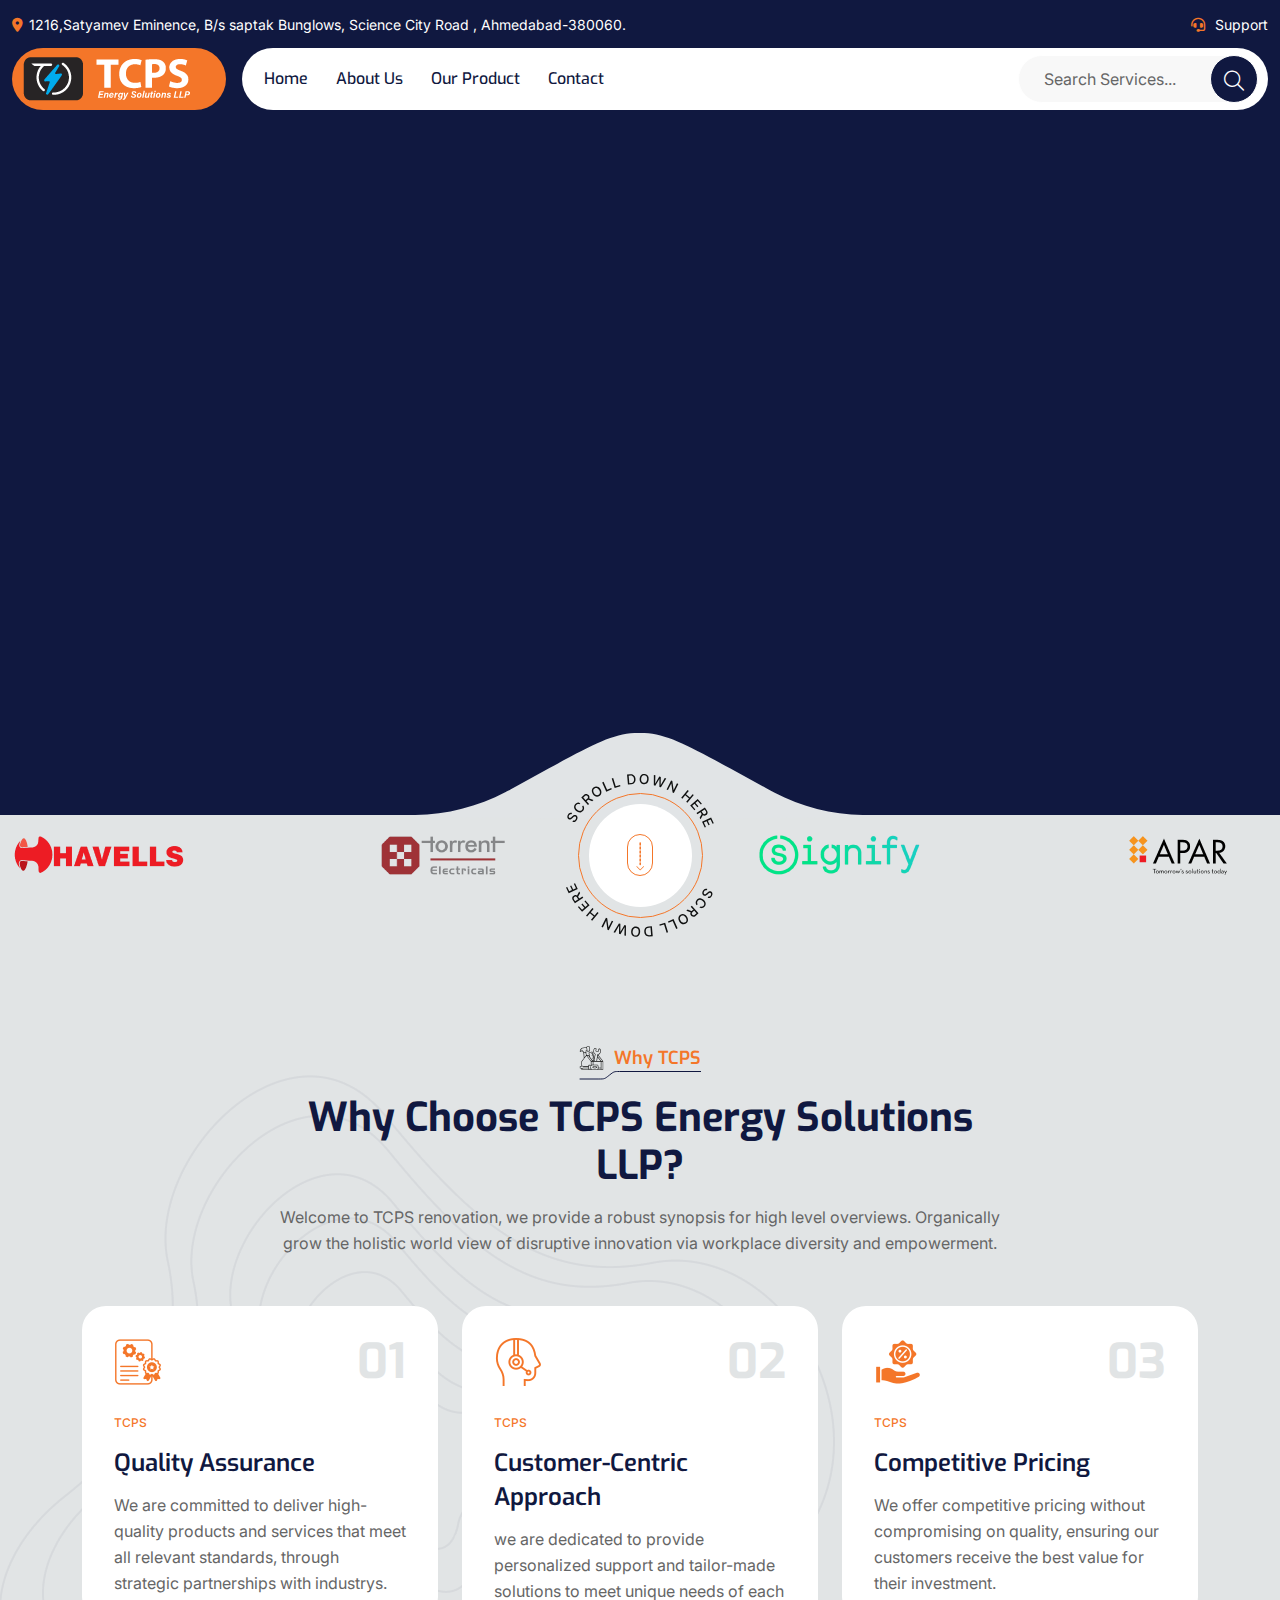
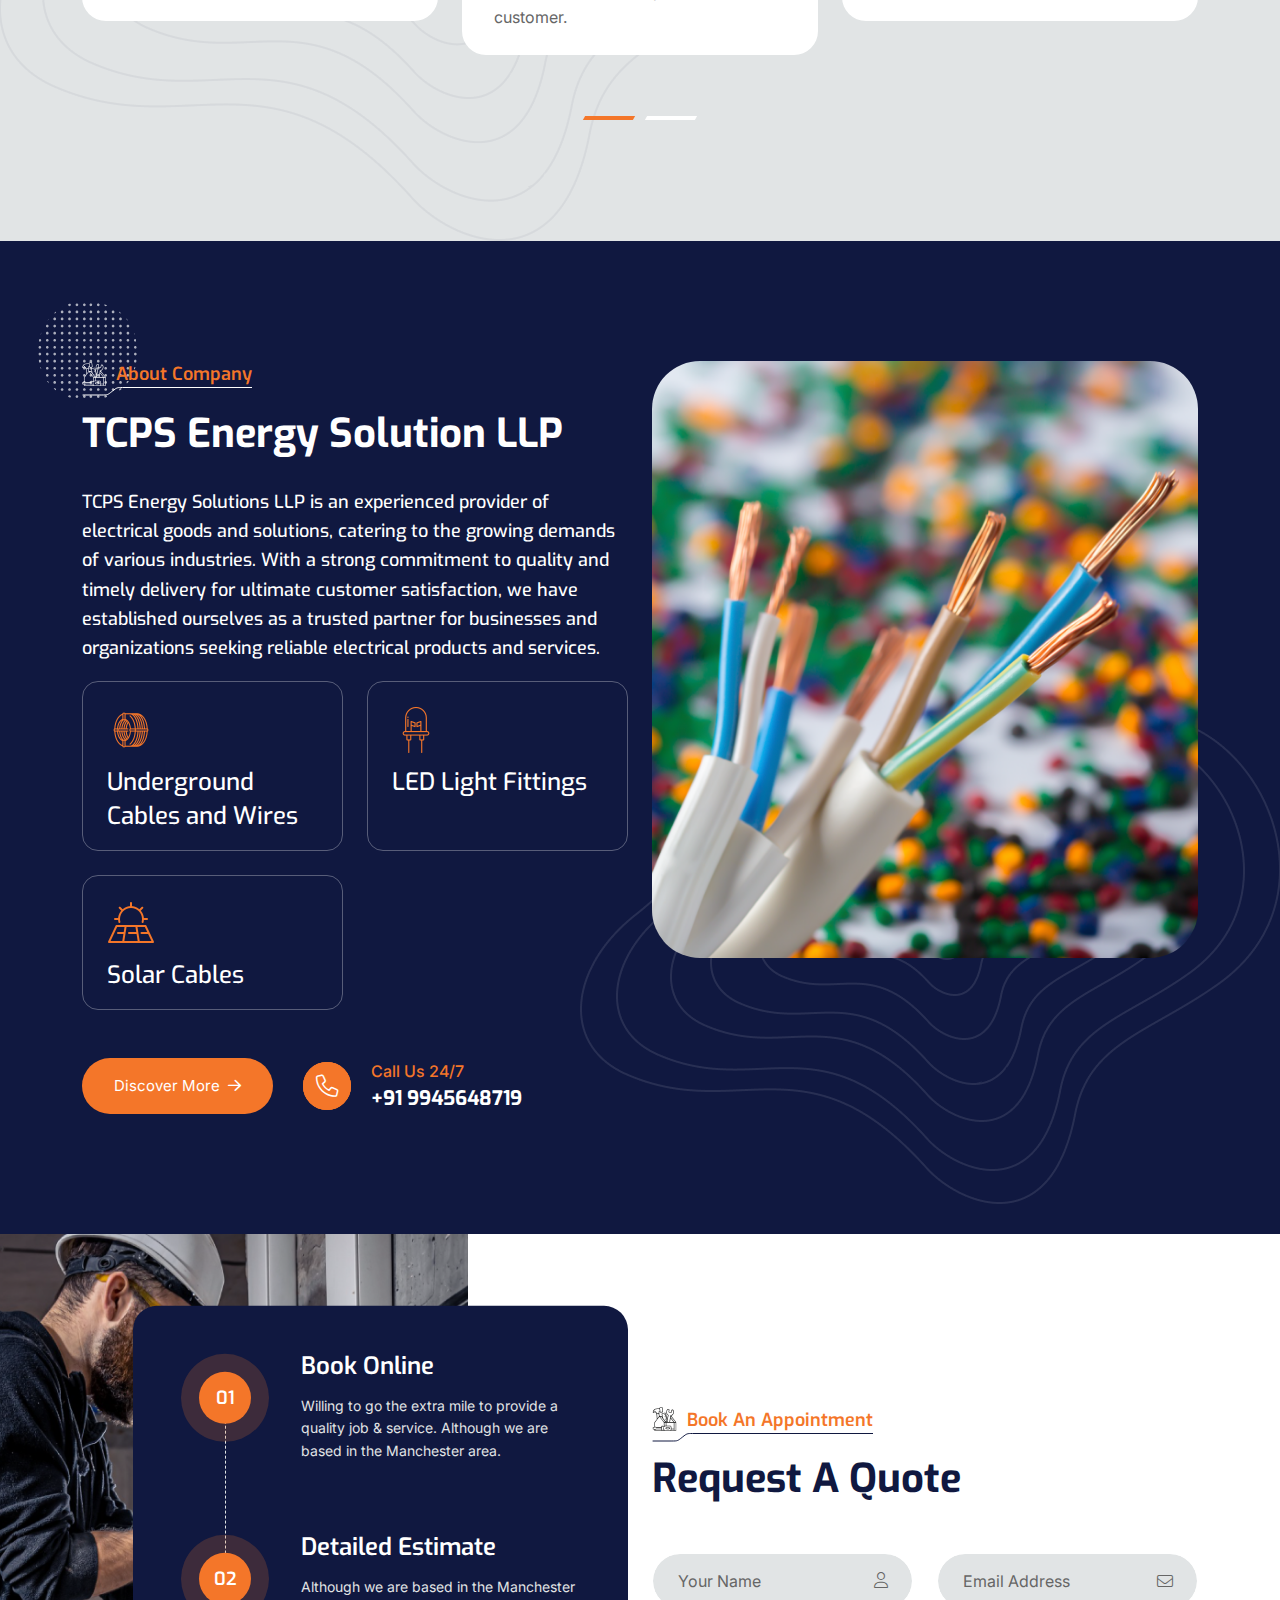
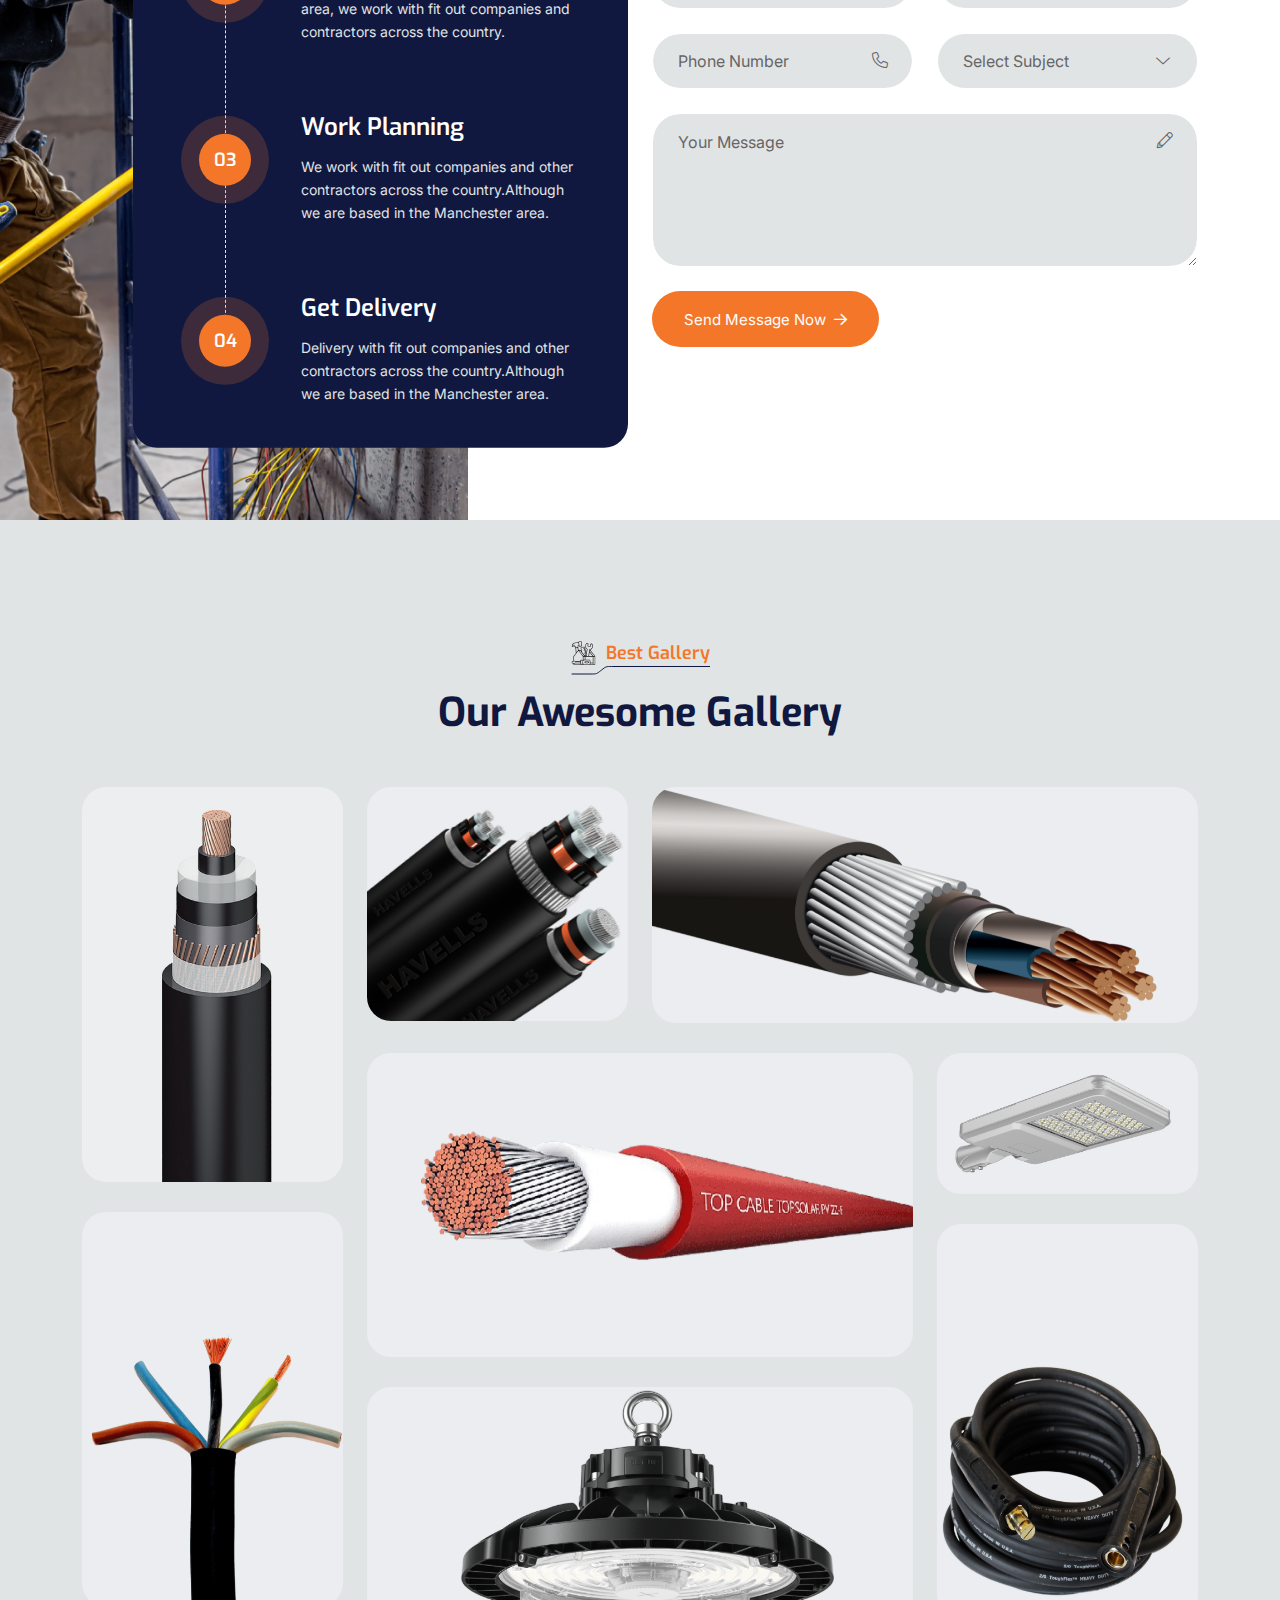
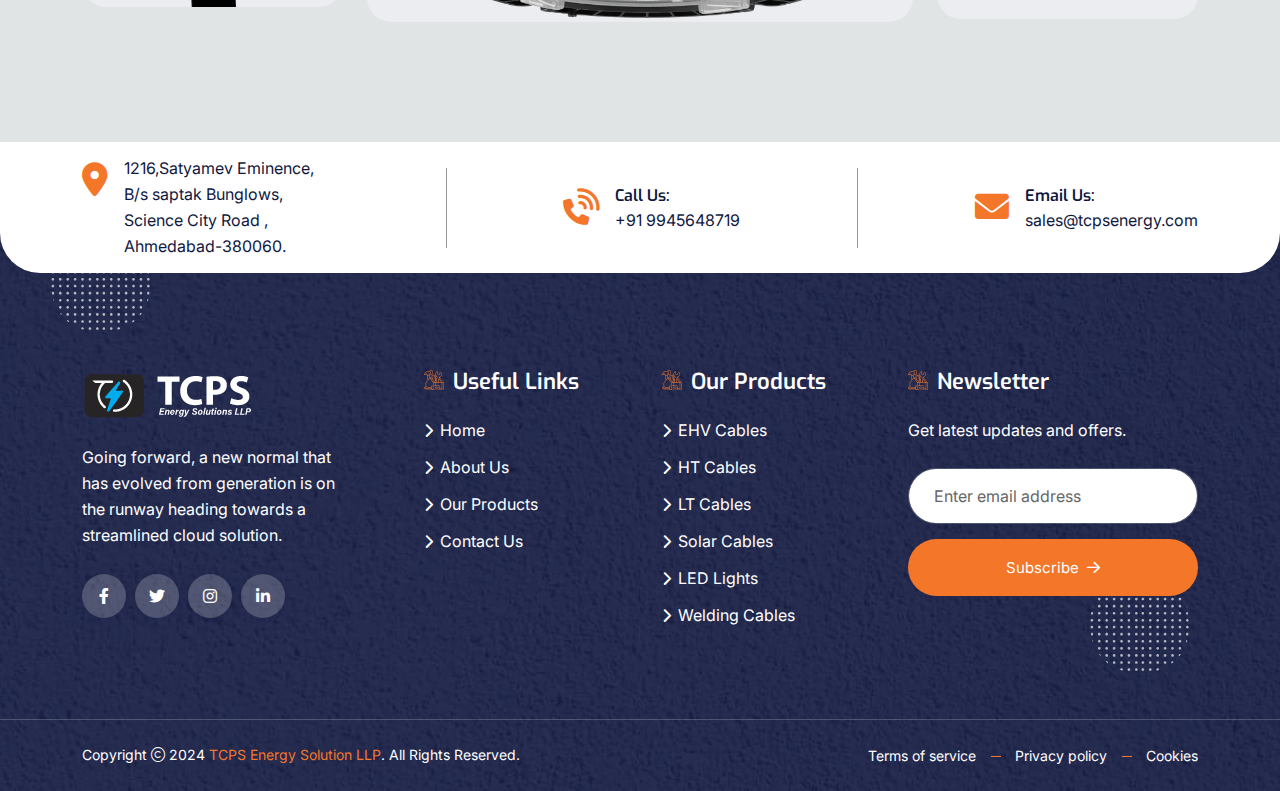
==== index.html @ 84e2f42e "init" ====
<!doctype html>
<html class="no-js" lang="zxx">

<head>
    <meta charset="utf-8">
    <meta http-equiv="x-ua-compatible" content="ie=edge">
    <title>TCPS - Energy Solution LLP</title>
    <meta name="author" content="TCPS">
    <meta name="description" content="TCPS - Handyman Multipurpose Repairing Services HTML Template">
    <meta name="keywords" content="TCPS - Handyman Multipurpose Repairing Services HTML Template">
    <meta name="robots" content="INDEX,FOLLOW">
    <meta name="viewport" content="width=device-width,initial-scale=1,shrink-to-fit=no">
    <link rel="apple-touch-icon" sizes="57x57" href="assets/img/favicon.png">
    <link rel="apple-touch-icon" sizes="60x60" href="assets/img/favicon.png">
    <link rel="apple-touch-icon" sizes="72x72" href="assets/img/favicon.png">
    <link rel="apple-touch-icon" sizes="76x76" href="assets/img/favicon.png">
    <link rel="apple-touch-icon" sizes="114x114" href="assets/img/favicon.png">
    <link rel="apple-touch-icon" sizes="120x120" href="assets/img/favicon.png">
    <link rel="apple-touch-icon" sizes="144x144" href="assets/img/favicon.png">
    <link rel="apple-touch-icon" sizes="152x152" href="assets/img/favicon.png">
    <link rel="apple-touch-icon" sizes="180x180" href="assets/img/favicon.png">
    <link rel="icon" type="image/png" sizes="192x192" href="assets/img/favicon.png">
    <link rel="icon" type="image/png" sizes="32x32" href="assets/img/favicon.png">
    <link rel="icon" type="image/png" sizes="96x96" href="assets/img/favicon.png">
    <link rel="icon" type="image/png" sizes="16x16" href="assets/img/favicon.png">
    <link rel="manifest" href="assets/img/favicons/manifest.json">
    <meta name="msapplication-TileColor" content="#ffffff">
    <meta name="msapplication-TileImage" content="assets/img/favicons/ms-icon-144x144.png">
    <meta name="theme-color" content="#ffffff">
    <link rel="preconnect" href="https://fonts.googleapis.com/">
    <link rel="preconnect" href="https://fonts.gstatic.com/" crossorigin>
    <link
        href="https://fonts.googleapis.com/css2?family=Exo:ital,wght@0,100..900;1,100..900&amp;family=Inter:wght@100..900&amp;display=swap"
        rel="stylesheet">
    <link rel="stylesheet" href="assets/css/app.min.css">
    <link rel="stylesheet" href="assets/css/fontawesome.min.css">
    <link rel="stylesheet" href="assets/css/style.css">
</head>

<body>
    <div class="preloader">
        <div class="preloader-inner">
            <div class="loader"><span></span> <span></span> <span></span>
                <span></span> <span></span> <span></span>
            </div>
        </div>
    </div>

    <div class="th-menu-wrapper">
        <div class="th-menu-area text-center"><button class="th-menu-toggle"><i class="fal fa-times"></i></button>
            <div class="mobile-logo"><a href="index.html"><img src="assets/img/logo.png" alt="TCPS"></a></div>
            <div class="th-mobile-menu">
                <ul>
                    <li class="menu-item-has-children-menu"><a href="index.html">Home</a></li>
                    <li><a href="about.html">About Us</a></li>
                    <li class="menu-item-has-children-menu"><a href="service.html">Our Product</a>
                    </li>
                    <li><a href="contact.html">Contact</a></li>
                </ul>
            </div>
        </div>
    </div>
    <header class="th-header header-layout2">
        <div class="header-top">
            <div class="container">
                <div class="row justify-content-center justify-content-lg-between align-items-center gy-2">
                    <div class="col-auto d-none d-lg-block">
                        <div class="header-links">
                            <ul>
                                <li><i class="fas fa-location-dot"></i>1216,Satyamev Eminence, B/s saptak Bunglows,
                                    Science City Road , Ahmedabad-380060.</li>

                            </ul>
                        </div>
                    </div>
                    <div class="col-auto">
                        <div class="header-links">
                            <ul>
                                <li><i class="fas fa-headset"></i> <a href="contact.html">Support</a></li>
                            </ul>
                        </div>
                    </div>
                </div>
            </div>
        </div>
        <div class="sticky-wrapper">
            <div class="sticky-area">
                <div class="container">
                    <div class="row align-items-center justify-content-between">
                        <div class="col-auto">
                            <div class="header-logo"><a href="index.html"><img src="assets/img/logo1.png"
                                        alt="TCPS"></a>
                            </div>
                        </div>
                        <div class="col">
                            <div class="menu-area">
                                <nav class="main-menu d-none d-lg-inline-block">
                                    <ul>
                                        <li class="menu-item-has-children-menu"><a href="index.html">Home</a></li>
                                        <li><a href="about.html">About Us</a></li>
                                        <li class="menu-item-has-children-menu"><a href="service.html">Our Product</a>
                                        </li>
                                        <li><a href="contact.html">Contact</a></li>
                                    </ul>
                                </nav>
                                <div class="header-button">
                                    <form action="#" class="header-search"><input type="text"
                                            placeholder="Search Services...">
                                        <button type="button" class="icon-btn"><i class="fal fa-search"></i></button>
                                    </form><button type="button" class="th-menu-toggle d-block d-lg-none"><i
                                            class="far fa-bars"></i></button>
                                </div>
                            </div>
                        </div>
                        <div class="col-auto d-none d-xxl-block"><a href="contact.html" class="th-btn style3">Get A
                                Quote<i class="fas fa-arrow-right ms-2"></i></a>
                        </div>
                    </div>
                </div>
            </div>
        </div>
    </header>
    <div class="th-hero-wrapper hero-1 slider-area" id="hero" data-bg-src="assets/img/hero/hero_bg_1.jpg">
        <div class="shape-mockup spin" data-top="35%" data-right="8%"><img src="assets/img/shape/dots_1.svg"
                alt="shape"></div>
        <div class="shape-mockup spin" data-bottom="28%" data-right="48%"><img src="assets/img/shape/dots_1.svg"
                alt="shape"></div>
        <div class="swiper th-slider" id="heroSlide1" data-slider-options='{"effect":"fade","autoHeight":true}'>
            <div class="swiper-wrapper">
                <div class="swiper-slide">
                    <div class="hero-inner">
                        <div class="container">
                            <div class="hero-style1">
                                <div class="hero-arrow" data-ani="slideinright" data-ani-delay="0.4s"><img
                                        src="assets/img/hero/hero_arrow.svg" alt="Arrow"></div>
                                <h1 class="hero-title"><span class="title1" data-ani="slideinup"
                                        data-ani-delay="0.2s">We offer
                                        home</span> <span class="title2" data-ani="slideinup"
                                        data-ani-delay="0.4s">renovation &
                                        repair</span> <span class="title3" data-ani="slideinup"
                                        data-ani-delay="0.6s">since <span class="text-theme">2003</span></span></h1>
                                <p class="hero-text" data-ani="slideinup" data-ani-delay="0.8s">We believe in
                                    providing
                                    top quality workman and are so confident
                                    in our level of service that we back it
                                    up
                                </p><a href="service.html" class="th-btn style3" data-ani="slideinup"
                                    data-ani-delay="1s">Our All Products<i class="fas fa-arrow-right ms-2"></i></a>
                            </div>
                        </div>
                        <div class="hero-img" data-ani="slideinright" data-ani-delay="0.2s">
                            <div class="shape1"><img src="assets/img/hero/hero_shape_1_1.svg" alt="shape"></div><img
                                src="assets/img/hero/hero_1_1.png" alt="Image">
                        </div>
                    </div>
                </div>
                <div class="swiper-slide">
                    <div class="hero-inner">
                        <div class="container">
                            <div class="hero-style1">
                                <div class="hero-arrow" data-ani="slideinright" data-ani-delay="0.4s"><img
                                        src="assets/img/hero/hero_arrow.svg" alt="Arrow"></div>
                                <h1 class="hero-title"><span class="title1" data-ani="slideinup"
                                        data-ani-delay="0.2s">We offer
                                        home</span> <span class="title2" data-ani="slideinup"
                                        data-ani-delay="0.4s">renovation &
                                        repair</span> <span class="title3" data-ani="slideinup"
                                        data-ani-delay="0.6s">since <span class="text-theme">2003</span></span></h1>
                                <p class="hero-text" data-ani="slideinup" data-ani-delay="0.8s">We believe in
                                    providing
                                    top quality workman and are so confident
                                    in our level of service that we back it
                                    up
                                </p><a href="service.html" class="th-btn style3" data-ani="slideinup"
                                    data-ani-delay="1s">Our All Products<i class="fas fa-arrow-right ms-2"></i></a>
                            </div>
                        </div>
                        <div class="hero-img" data-ani="slideinright" data-ani-delay="0.2s">
                            <div class="shape1"><img src="assets/img/hero/hero_shape_1_1.svg" alt="shape"></div><img
                                src="assets/img/hero/hero_1_2.png" alt="Image">
                        </div>
                    </div>
                </div>
                <div class="swiper-slide">
                    <div class="hero-inner">
                        <div class="container">
                            <div class="hero-style1">
                                <div class="hero-arrow" data-ani="slideinright" data-ani-delay="0.4s"><img
                                        src="assets/img/hero/hero_arrow.svg" alt="Arrow"></div>
                                <h1 class="hero-title"><span class="title1" data-ani="slideinup"
                                        data-ani-delay="0.2s">We offer
                                        home</span> <span class="title2" data-ani="slideinup"
                                        data-ani-delay="0.4s">renovation &
                                        repair</span> <span class="title3" data-ani="slideinup"
                                        data-ani-delay="0.6s">since <span class="text-theme">2003</span></span></h1>
                                <p class="hero-text" data-ani="slideinup" data-ani-delay="0.8s">We believe in
                                    providing
                                    top quality workman and are so confident
                                    in our level of service that we back it
                                    up
                                </p><a href="service.html" class="th-btn style3" data-ani="slideinup"
                                    data-ani-delay="1s">Our All Products<i class="fas fa-arrow-right ms-2"></i></a>
                            </div>
                        </div>
                        <div class="hero-img" data-ani="slideinright" data-ani-delay="0.2s">
                            <div class="shape1"><img src="assets/img/hero/hero_shape_1_1.svg" alt="shape"></div><img
                                src="assets/img/hero/hero_1_3.png" alt="Image">
                        </div>
                    </div>
                </div>
            </div>
        </div><button data-slider-prev="#heroSlide1" class="slider-arrow slider-prev"><i
                class="far fa-arrow-left"></i></button> <button data-slider-next="#heroSlide1"
            class="slider-arrow slider-next"><i class="far fa-arrow-right"></i></button>
    </div>
    <div class="brand-sec1">
        <div class="top-shape"><img src="assets/img/shape/triangle_shape_1.svg" alt="shape"></div>
        <div class="brand-list-area">
            <div class="brand-list-wrap">
                <div class="brand-list"><img src="assets/img/brand/b1.png" alt="Brand Logo"></div>
                <div class="brand-list"><img src="assets/img/brand/b2.png" alt="Brand Logo"></div>
                <!-- <div class="brand-list"><img src="assets/img/brand/b3.png" alt="Brand Logo"></div> -->
            </div>
            <div class="arrow-down">
                <div class="shape"><img src="assets/img/shape/scroll_text2.svg" alt="shape"></div><a class="link"
                    href="#service-sec"><span class="icon"><svg width="9" height="29" viewBox="0 0 9 29" fill="none"
                            xmlns="http://www.w3.org/2000/svg">
                            <path
                                d="M4.20423 28.3571C4.11543 28.3571 4.02654 28.3232 3.95875 28.2554L0.486523 24.7832C0.350846 24.6475 0.350846 24.4278 0.486523 24.2922C0.622201 24.1566 0.841905 24.1565 0.977496 24.2922L4.20423 27.5189L7.43097 24.2922C7.56665 24.1565 7.78635 24.1565 7.92194 24.2922C8.05753 24.4279 8.05762 24.6476 7.92194 24.7832L4.44972 28.2554C4.38192 28.3232 4.29303 28.3571 4.20423 28.3571Z"
                                fill="var(--theme-color)" />
                            <path d="M4.2041 0.995117V22.384" stroke="var(--theme-color)" stroke-width="1.53"
                                stroke-linecap="round" stroke-dasharray="2 2" />
                        </svg></span></a>
            </div>
            <div class="brand-list-wrap">
                <div class="brand-list"><img src="assets/img/brand/b3.png" alt="Brand Logo"></div>
                <div class="brand-list"><img src="assets/img/brand/b4.png" alt="Brand Logo"></div>

            </div>
        </div>
    </div>
    <section class="overflow-hidden space" id="service-sec">
        <div class="shape-mockup spin" data-bottom="0%" data-left="0%"><img src="assets/img/shape/lines_1.png"
                alt="shape"></div>
        <div class="container">
            <div class="row justify-content-center">
                <div class="col-xl-8 col-md-10">
                    <div class="title-area text-center"><span class="sub-title"><img
                                src="assets/img/theme-img/title_icon.svg" alt="Icon">Why TCPS</span>
                        <h2 class="sec-title">Why Choose TCPS Energy
                            Solutions LLP?</h2>
                        <p class="sec-text">Welcome to TCPS renovation, we
                            provide a robust synopsis for high level
                            overviews. Organically grow the holistic world
                            view of disruptive innovation via workplace
                            diversity and empowerment.</p>
                    </div>
                </div>
            </div>
            <div class="slider-area">
                <div class="swiper th-slider has-shadow" id="serviceSlider1"
                    data-slider-options='{"loop":false,"slidesPerGroup":"2","breakpoints":{"0":{"slidesPerView":1},"576":{"slidesPerView":"1"},"768":{"slidesPerView":"2"},"992":{"slidesPerView":"2"},"1200":{"slidesPerView":"3"},"1300":{"slidesPerView":"4"}}}'>
                    <div class="swiper-wrapper">
                        <div class="swiper-slide">
                            <div class="service-card">
                                <div class="box-number">01</div>
                                <div class="box-icon"><img src="assets/img/icon/QA.png" alt="Icon"></div>
                                <p class="box-subtitle">TCPS</p>
                                <h3 class="box-title"><a href="service-details.html">Quality
                                        Assurance</a></h3>
                                <p class="box-text">We are committed to
                                    deliver high-quality products and
                                    services that meet all relevant
                                    standards, through strategic
                                    partnerships with
                                    industrys.
                                </p>
                            </div>
                        </div>
                        <div class="swiper-slide">
                            <div class="service-card">
                                <div class="box-number">02</div>
                                <div class="box-icon"><img src="assets/img/icon/approch.png" alt="Icon"></div>
                                <p class="box-subtitle">TCPS</p>
                                <h3 class="box-title"><a href="service-details.html">Customer-Centric
                                        Approach</a></h3>
                                <p class="box-text">we are dedicated to
                                    provide personalized
                                    support and tailor-made solutions to
                                    meet unique needs of each
                                    customer.</p>
                            </div>
                        </div>
                        <div class="swiper-slide">
                            <div class="service-card">
                                <div class="box-number">03</div>
                                <div class="box-icon"><img src="assets/img/icon/price.png" alt="Icon"></div>
                                <p class="box-subtitle">TCPS</p>
                                <h3 class="box-title"><a href="service-details.html">Competitive
                                        Pricing</a></h3>
                                <p class="box-text"> We offer competitive
                                    pricing without compromising on
                                    quality, ensuring our customers receive
                                    the best value for their investment.
                                </p>
                            </div>
                        </div>
                        <div class="swiper-slide">
                            <div class="service-card">
                                <div class="box-number">04</div>
                                <div class="box-icon"><img src="assets/img/icon/delivery.png" alt="Icon"></div>
                                <p class="box-subtitle">TCPS</p>
                                <h3 class="box-title"><a href="service-details.html">Timely
                                        Delivery</a></h3>
                                <p class="box-text">We understand the
                                    importance of timely delivery and strive
                                    to meet customer deadlines, ensuring
                                    minimal disruption to their operations
                                    and
                                    milestones.</p>
                            </div>
                        </div>
                        <div class="swiper-slide">
                            <div class="service-card">
                                <div class="box-number">05</div>
                                <div class="box-icon"><img src="assets/img/icon/support.png" alt="Icon"></div>
                                <p class="box-subtitle">TCPS</p>
                                <h3 class="box-title"><a href="service-details.html"> Service
                                        Support</a></h3>
                                <p class="box-text">Our Repair all Services
                                    best offers quality help programs for
                                    corporate zone studying in develope TCPS
                                    Energy Solutions LLP.</p>
                            </div>
                        </div>
                    </div>
                    <div class="slider-pagination"></div>
                </div>
            </div>
        </div>
    </section>
    <div class="overflow-hidden space" data-bg-color="#101840" id="about-sec">
        <div class="shape-mockup spin" data-top="6%" data-left="3%"><img src="assets/img/shape/dots_1.svg" alt="shape">
        </div>
        <div class="shape-mockup d-none d-xl-block" data-bottom="3%" data-right="0%"><img
                src="assets/img/shape/lines_2.png" alt="shape"></div>
        <div class="container">
            <div class="row flex-row-reverse">
                <div class="col-xl-6 mb-35 mb-xl-0">
                    <div class="img-box1">
                        <div class="img1"><img src="assets/img/normal/Untitled-4.png" alt="About"></div>

                    </div>
                </div>
                <div class="col-xl-6 text-center text-xl-start">
                    <div class="title-area mb-30 pe-xxl-5"><span class="sub-title shape-white"><img
                                src="assets/img/theme-img/title_icon_white.svg" alt="shape">About Company</span>
                        <h2 class="sec-title text-white">TCPS Energy
                            Solution LLP</h2>
                    </div>
                    <p class="ff-title fs-18 fw-medium text-white">TCPS
                        Energy Solutions LLP is an experienced provider
                        of electrical goods and
                        solutions, catering to the growing demands of
                        various industries. With a strong
                        commitment to quality and timely delivery for
                        ultimate customer satisfaction, we
                        have established ourselves as a trusted partner for
                        businesses and organizations
                        seeking reliable electrical products and services.
                    </p>
                    <div class="about-feature-wrap">
                        <div class="about-feature">
                            <div class="box-icon"><img src="assets/img/icon/wire.png" alt="Icon"></div>
                            <h3 class="box-title">Underground Cables and
                                Wires</h3>
                        </div>
                        <div class="about-feature">
                            <div class="box-icon"><img src="assets/img/icon/LED.png" alt="Icon"></div>
                            <h3 class="box-title">LED Light Fittings</h3>
                        </div>
                        <div class="about-feature">
                            <div class="box-icon"><img src="assets/img/icon/solar.png" alt="Icon"></div>
                            <h3 class="box-title">Solar Cables</h3>
                        </div>
                    </div>
                    <div class="btn-group justify-content-center"><a href="about.html" class="th-btn style3">Discover
                            More<i class="far fa-arrow-right ms-2"></i></a>
                        <div class="call-btn">
                            <div class="play-btn"><i class="fal fa-phone"></i></div>
                            <div class="media-body">
                                <p class="box-label">Call Us 24/7</p>
                                <h6 class="box-link text-white"><a href="tel:+91 9945648719">+91 9945648719</a></h6>
                            </div>
                        </div>
                    </div>
                </div>
            </div>
        </div>
    </div>
    <!-- <section class="overflow-hidden space">
        <div class="shape-mockup spin" data-top="5%" data-left="0%"><img src="assets/img/shape/lines_1.png" alt="shape">
        </div>
        <div class="shape-mockup spin" data-bottom="5%" data-right="4%"><img src="assets/img/shape/dots_2.svg"
                alt="shape"></div>
        <div class="container">
            <div class="row justify-content-between align-items-center">
                <div class="col-md">
                    <div class="title-area text-center text-md-start"><span class="sub-title"><img
                                src="assets/img/theme-img/title_icon.svg" alt="shape">Our Projects</span>
                        <h2 class="sec-title">Our Recent Projects</h2>
                    </div>
                </div>
                <div class="col-md-auto">
                    <div class="sec-btn mt-n3 mt-md-0"><a href="project.html" class="th-btn style4">View All Projects<i
                                class="far fa-arrow-right ms-2"></i></a></div>
                </div>
            </div>
            <div class="row gy-4">
                <div class="col-lg-6">
                    <div class="project-card">
                        <div class="box-img"><img src="assets/img/gallery/project_1_1.jpg" alt="project image"></div>
                        <div class="box-content">
                            <h3 class="box-title"><a href="project-details.html">Furniture Assembly</a></h3><a
                                href="project-details.html" class="icon-btn"><i class="far fa-arrow-right"></i></a>
                        </div>
                    </div>
                </div>
                <div class="col-lg-6">
                    <div class="project-card">
                        <div class="box-img"><img src="assets/img/gallery/project_1_2.jpg" alt="project image"></div>
                        <div class="box-content">
                            <h3 class="box-title"><a href="project-details.html">Renovation of Roof</a></h3><a
                                href="project-details.html" class="icon-btn"><i class="far fa-arrow-right"></i></a>
                        </div>
                    </div>
                </div>
                <div class="col-lg-6">
                    <div class="project-card">
                        <div class="box-img"><img src="assets/img/gallery/project_1_3.jpg" alt="project image"></div>
                        <div class="box-content">
                            <h3 class="box-title"><a href="project-details.html">AC Repairing</a></h3><a
                                href="project-details.html" class="icon-btn"><i class="far fa-arrow-right"></i></a>
                        </div>
                    </div>
                </div>
                <div class="col-lg-6">
                    <div class="project-card">
                        <div class="box-img"><img src="assets/img/gallery/project_1_4.jpg" alt="project image"></div>
                        <div class="box-content">
                            <h3 class="box-title"><a href="project-details.html">Bathroom Plumbing</a></h3><a
                                href="project-details.html" class="icon-btn"><i class="far fa-arrow-right"></i></a>
                        </div>
                    </div>
                </div>
            </div>
        </div>
    </section> -->
    <!-- <div class="overflow-hidden bg-white">
        <div class="shape-mockup spin" data-top="5%" data-right="0%"><img src="assets/img/shape/lines_1.png"
                alt="shape"></div>
        <div class="container">
            <div class="row">
                <div class="col-xl-5">
                    <div class="img-box2">
                        <div class="img1"><img src="assets/img/normal/why_1.jpg" alt="Why"></div><a
                            href="https://www.youtube.com/watch?v=_sI_Ps7JSEk" class="play-btn popup-video"><i
                                class="fas fa-play"></i></a>
                    </div>
                </div>
                <div class="col-xl-7 text-center text-xl-start align-self-center space-extra">
                    <div class="ps-xl-5 pb-30 pb-lg-0">
                        <div class="title-area"><span class="sub-title"><img src="assets/img/theme-img/title_icon.svg"
                                    alt="shape">Why Choose Us</span>
                            <h2 class="sec-title">Why you choose our
                                services</h2>
                            <p class="sec-text pe-xl-5 me-xxl-5">It has
                                survived not only five centuries, but also
                                the
                                leap into typesetting, remaining essentially
                                unchanged. It was popularised.</p>
                        </div>
                        <div class="choose-feature-wrap">
                            <div class="choose-feature">
                                <div class="box-icon"><img src="assets/img/icon/choose_feature_1.svg" alt="Icon"></div>
                                <h3 class="box-title">Certified Expert
                                    Workers</h3>
                            </div>
                            <div class="choose-feature">
                                <div class="box-icon"><img src="assets/img/icon/choose_feature_2.svg" alt="Icon"></div>
                                <h3 class="box-title">Fast and Quality
                                    Services</h3>
                            </div>
                            <div class="choose-feature">
                                <div class="box-icon"><img src="assets/img/icon/choose_feature_3.svg" alt="Icon"></div>
                                <h3 class="box-title">Best Prices in
                                    Town</h3>
                            </div>
                            <div class="choose-feature">
                                <div class="box-icon"><img src="assets/img/icon/choose_feature_4.svg" alt="Icon"></div>
                                <h3 class="box-title">We Have Won
                                    Awards</h3>
                            </div>
                        </div><a href="contact.html" class="th-btn style4">Appointment Now<i
                                class="far fa-arrow-right ms-2"></i></a>
                    </div>
                </div>
            </div>
        </div>
    </div> -->
    <!-- <section class="space">
        <div class="container z-index-common">
            <div class="row justify-content-between align-items-center">
                <div class="col-md">
                    <div class="title-area text-center text-md-start"><span class="sub-title"><img
                                src="assets/img/theme-img/title_icon.svg" alt="shape">Team Members</span>
                        <h2 class="sec-title">Our Dedicated Team</h2>
                    </div>
                </div>
                <div class="col-md-auto">
                    <div class="sec-btn mt-n3 mt-md-0"><a href="team.html" class="th-btn style4">All Members<i
                                class="far fa-arrow-right ms-2"></i></a></div>
                </div>
            </div>
            <div class="slider-area">
                <div class="swiper th-slider has-shadow" id="teamSlider1"
                    data-slider-options='{"paginationType":"progressbar","breakpoints":{"0":{"slidesPerView":1},"576":{"slidesPerView":"1"},"768":{"slidesPerView":"2"},"992":{"slidesPerView":"3"},"1200":{"slidesPerView":"3"}}}'>
                    <div class="swiper-wrapper">
                        <div class="swiper-slide">
                            <div class="th-team team-card">
                                <div class="box-img"><img src="assets/img/team/team_1_1.jpg" alt="Team"></div>
                                <div class="box-content">
                                    <div class="box-social">
                                        <div class="box-btn"><i class="far fa-plus"></i></div>
                                        <div class="th-social"><a target="_blank" href="https://facebook.com/"><i
                                                    class="fab fa-facebook-f"></i></a>
                                            <a target="_blank" href="https://twitter.com/"><i
                                                    class="fab fa-twitter"></i></a>
                                            <a target="_blank" href="https://instagram.com/"><i
                                                    class="fab fa-instagram"></i></a>
                                            <a target="_blank" href="https://linkedin.com/"><i
                                                    class="fab fa-linkedin-in"></i></a>
                                        </div>
                                    </div>
                                    <h3 class="box-title"><a href="team-details.html">John
                                            Simon</a></h3>
                                    <p class="box-desig">Best Technician of
                                        Office Repair and Maintenance</p>
                                </div>
                            </div>
                        </div>
                        <div class="swiper-slide">
                            <div class="th-team team-card">
                                <div class="box-img"><img src="assets/img/team/team_1_2.jpg" alt="Team"></div>
                                <div class="box-content">
                                    <div class="box-social">
                                        <div class="box-btn"><i class="far fa-plus"></i></div>
                                        <div class="th-social"><a target="_blank" href="https://facebook.com/"><i
                                                    class="fab fa-facebook-f"></i></a>
                                            <a target="_blank" href="https://twitter.com/"><i
                                                    class="fab fa-twitter"></i></a>
                                            <a target="_blank" href="https://instagram.com/"><i
                                                    class="fab fa-instagram"></i></a>
                                            <a target="_blank" href="https://linkedin.com/"><i
                                                    class="fab fa-linkedin-in"></i></a>
                                        </div>
                                    </div>
                                    <h3 class="box-title"><a href="team-details.html">Michel
                                            Jack</a></h3>
                                    <p class="box-desig">Best Technician of
                                        Home Service and Maintenance</p>
                                </div>
                            </div>
                        </div>
                        <div class="swiper-slide">
                            <div class="th-team team-card">
                                <div class="box-img"><img src="assets/img/team/team_1_3.jpg" alt="Team"></div>
                                <div class="box-content">
                                    <div class="box-social">
                                        <div class="box-btn"><i class="far fa-plus"></i></div>
                                        <div class="th-social"><a target="_blank" href="https://facebook.com/"><i
                                                    class="fab fa-facebook-f"></i></a>
                                            <a target="_blank" href="https://twitter.com/"><i
                                                    class="fab fa-twitter"></i></a>
                                            <a target="_blank" href="https://instagram.com/"><i
                                                    class="fab fa-instagram"></i></a>
                                            <a target="_blank" href="https://linkedin.com/"><i
                                                    class="fab fa-linkedin-in"></i></a>
                                        </div>
                                    </div>
                                    <h3 class="box-title"><a href="team-details.html">Mackolin
                                            Smith</a></h3>
                                    <p class="box-desig">Best Technician of
                                        AC Installation and Maintenance</p>
                                </div>
                            </div>
                        </div>
                        <div class="swiper-slide">
                            <div class="th-team team-card">
                                <div class="box-img"><img src="assets/img/team/team_1_4.jpg" alt="Team"></div>
                                <div class="box-content">
                                    <div class="box-social">
                                        <div class="box-btn"><i class="far fa-plus"></i></div>
                                        <div class="th-social"><a target="_blank" href="https://facebook.com/"><i
                                                    class="fab fa-facebook-f"></i></a>
                                            <a target="_blank" href="https://twitter.com/"><i
                                                    class="fab fa-twitter"></i></a>
                                            <a target="_blank" href="https://instagram.com/"><i
                                                    class="fab fa-instagram"></i></a>
                                            <a target="_blank" href="https://linkedin.com/"><i
                                                    class="fab fa-linkedin-in"></i></a>
                                        </div>
                                    </div>
                                    <h3 class="box-title"><a href="team-details.html">Ralph
                                            Edwards</a></h3>
                                    <p class="box-desig">Best Technician of
                                        Home Service and Maintenance</p>
                                </div>
                            </div>
                        </div>
                        <div class="swiper-slide">
                            <div class="th-team team-card">
                                <div class="box-img"><img src="assets/img/team/team_1_5.jpg" alt="Team"></div>
                                <div class="box-content">
                                    <div class="box-social">
                                        <div class="box-btn"><i class="far fa-plus"></i></div>
                                        <div class="th-social"><a target="_blank" href="https://facebook.com/"><i
                                                    class="fab fa-facebook-f"></i></a>
                                            <a target="_blank" href="https://twitter.com/"><i
                                                    class="fab fa-twitter"></i></a>
                                            <a target="_blank" href="https://instagram.com/"><i
                                                    class="fab fa-instagram"></i></a>
                                            <a target="_blank" href="https://linkedin.com/"><i
                                                    class="fab fa-linkedin-in"></i></a>
                                        </div>
                                    </div>
                                    <h3 class="box-title"><a href="team-details.html">Guy
                                            Hawkins</a></h3>
                                    <p class="box-desig">Best Technician of
                                        AC Installation and Maintenance</p>
                                </div>
                            </div>
                        </div>
                        <div class="swiper-slide">
                            <div class="th-team team-card">
                                <div class="box-img"><img src="assets/img/team/team_1_6.jpg" alt="Team"></div>
                                <div class="box-content">
                                    <div class="box-social">
                                        <div class="box-btn"><i class="far fa-plus"></i></div>
                                        <div class="th-social"><a target="_blank" href="https://facebook.com/"><i
                                                    class="fab fa-facebook-f"></i></a>
                                            <a target="_blank" href="https://twitter.com/"><i
                                                    class="fab fa-twitter"></i></a>
                                            <a target="_blank" href="https://instagram.com/"><i
                                                    class="fab fa-instagram"></i></a>
                                            <a target="_blank" href="https://linkedin.com/"><i
                                                    class="fab fa-linkedin-in"></i></a>
                                        </div>
                                    </div>
                                    <h3 class="box-title"><a href="team-details.html">Jacob
                                            Jones</a></h3>
                                    <p class="box-desig">Best Technician of
                                        Home Service and Maintenance</p>
                                </div>
                            </div>
                        </div>
                    </div>
                    <div class="slider-pagination"></div>
                </div>
            </div>
        </div>
    </section> -->
    <!-- <div class="space-bottom">
        <div class="container">
            <div class="counter-card-wrap">
                <div class="counter-card">
                    <div class="box-icon"><img src="assets/img/icon/counter_card_1.svg" alt="Icon"></div>
                    <div class="media-body">
                        <h2 class="box-number"><span class="counter-number">1250</span>+</h2>
                        <p class="box-text">Completed Projects</p>
                    </div>
                </div>
                <div class="divider"></div>
                <div class="counter-card">
                    <div class="box-icon"><img src="assets/img/icon/counter_card_2.svg" alt="Icon"></div>
                    <div class="media-body">
                        <h2 class="box-number"><span class="counter-number">180</span>+</h2>
                        <p class="box-text">Happy Clients</p>
                    </div>
                </div>
                <div class="divider"></div>
                <div class="counter-card">
                    <div class="box-icon"><img src="assets/img/icon/counter_card_3.svg" alt="Icon"></div>
                    <div class="media-body">
                        <h2 class="box-number"><span class="counter-number">85</span>+</h2>
                        <p class="box-text">Expert Team</p>
                    </div>
                </div>
                <div class="divider"></div>
                <div class="counter-card">
                    <div class="box-icon"><img src="assets/img/icon/counter_card_4.svg" alt="Icon"></div>
                    <div class="media-body">
                        <h2 class="box-number"><span class="counter-number">158</span>+</h2>
                        <p class="box-text">Awards Won</p>
                    </div>
                </div>
                <div class="divider"></div>
            </div>
        </div>
    </div> -->
    <div class="overflow-hidden bg-white">
        <div class="shape-mockup moving d-none d-xxl-block" data-bottom="0%" data-right="0%"><img
                src="assets/img/shape/man_shape_1.png" alt="shape"></div>
        <div class="container">
            <div class="row">
                <div class="col-xl-6">
                    <div class="img-box3">
                        <div class="img1"><img src="assets/img/normal/Contact.png" alt="Image"></div>
                        <div class="contact-process-wrap">
                            <div class="contact-process">
                                <div class="box-number">01</div>
                                <div class="media-body">
                                    <h3 class="box-title">Book Online</h3>
                                    <p class="box-text">Willing to go the
                                        extra mile to provide a quality job
                                        & service.
                                        Although we are based in the
                                        Manchester area.</p>
                                </div>
                            </div>
                            <div class="contact-process">
                                <div class="box-number">02</div>
                                <div class="media-body">
                                    <h3 class="box-title">Detailed
                                        Estimate</h3>
                                    <p class="box-text">Although we are
                                        based in the Manchester area, we
                                        work with fit
                                        out companies and contractors across
                                        the country.</p>
                                </div>
                            </div>
                            <div class="contact-process">
                                <div class="box-number">03</div>
                                <div class="media-body">
                                    <h3 class="box-title">Work Planning</h3>
                                    <p class="box-text">We work with fit out
                                        companies and other contractors
                                        across the
                                        country.Although we are based in the
                                        Manchester area.</p>
                                </div>
                            </div>
                            <div class="contact-process">
                                <div class="box-number">04</div>
                                <div class="media-body">
                                    <h3 class="box-title">Get Delivery</h3>
                                    <p class="box-text">Delivery with fit
                                        out companies and other contractors
                                        across the
                                        country.Although we are based in the
                                        Manchester area.</p>
                                </div>
                            </div>
                        </div>
                    </div>
                </div>
                <div class="col-xl-6 text-center text-xl-start align-self-center space-extra">
                    <div class="title-area"><span class="sub-title"><img src="assets/img/theme-img/title_icon.svg"
                                alt="shape">Book an appointment</span>
                        <h2 class="sec-title">Request a quote</h2>
                    </div>
                    <form action="https://html.themeholy.com/TCPS/demo/mail.php" method="POST"
                        class="input-light ajax-contact pb-30 pb-md-0">
                        <div class="row">
                            <div class="form-group col-md-6"><input type="text" class="form-control" name="name"
                                    id="name" placeholder="Your Name"> <i class="fal fa-user"></i></div>
                            <div class="form-group col-md-6"><input type="email" class="form-control" name="email"
                                    id="email" placeholder="Email Address">
                                <i class="fal fa-envelope"></i>
                            </div>
                            <div class="form-group col-md-6"><input type="tel" class="form-control" name="number"
                                    id="number" placeholder="Phone Number">
                                <i class="fal fa-phone"></i>
                            </div>
                            <div class="form-group col-md-6"><select name="subject" id="subject" class="form-select">
                                    <option value disabled="disabled" selected="selected" hidden>Select
                                        Subject
                                    </option>
                                    <option value="General Query">General
                                        Query</option>
                                    <option value="Help Support">Help
                                        Support</option>
                                    <option value="Sales Support">Sales
                                        Support</option>
                                </select> <i class="fal fa-chevron-down"></i></div>
                            <div class="form-group col-12"><textarea name="message" id="message" cols="30" rows="3"
                                    class="form-control" placeholder="Your Message"></textarea>
                                <i class="fal fa-pencil"></i>
                            </div>
                            <div class="form-btn col-12"><button class="th-btn">Send Message Now<i
                                        class="far fa-arrow-right ms-2"></i></button></div>
                        </div>
                        <p class="form-messages mb-0 mt-3"></p>
                    </form>
                </div>
            </div>
        </div>
    </div>
    <div class="overflow-hidden space">
        <div class="container text-center">
            <div class="title-area text-center"><span class="sub-title"><img src="assets/img/theme-img/title_icon.svg"
                        alt="Icon">Best Gallery</span>
                <h2 class="sec-title">Our Awesome Gallery</h2>
            </div>
            <div class="row gy-30 filter-active overlay-direction load-more-active">
                <div class="cat2 col-xl-3 col-md-6 filter-item">
                    <div class="gallery-card"><a class="box-img popup-image" href="assets/img/gallery/G1.png"><img
                                src="assets/img/gallery/G1.png" alt="gallery image">
                            <div class="box-content"><span class="box-btn"><i class="fal fa-plus"></i></span></div>
                        </a></div>
                </div>
                <div class="cat1 cat5 col-xl-3 col-md-6 filter-item">
                    <div class="gallery-card"><a class="box-img popup-image" href="assets/img/gallery/G2.png"><img
                                src="assets/img/gallery/G2.png" alt="gallery image">
                            <div class="box-content"><span class="box-btn"><i class="fal fa-plus"></i></span></div>
                        </a></div>
                </div>
                <div class="cat3 cat5 col-xl-6 col-md-6 filter-item">
                    <div class="gallery-card"><a class="box-img popup-image" href="assets/img/gallery/G3.png"><img
                                src="assets/img/gallery/G3.png" alt="gallery image">
                            <div class="box-content"><span class="box-btn"><i class="fal fa-plus"></i></span></div>
                        </a></div>
                </div>
                <div class="cat2 col-xl-6 col-md-6 filter-item">
                    <div class="gallery-card"><a class="box-img popup-image" href="assets/img/gallery/G4.png"><img
                                src="assets/img/gallery/G4.png" alt="gallery image">
                            <div class="box-content"><span class="box-btn"><i class="fal fa-plus"></i></span></div>
                        </a></div>
                </div>
                <div class="cat4 cat3 col-xl-3 col-md-6 filter-item">
                    <div class="gallery-card"><a class="box-img popup-image" href="assets/img/gallery/G7.png"><img
                                src="assets/img/gallery/G7.png" alt="gallery image">
                            <div class="box-content"><span class="box-btn"><i class="fal fa-plus"></i></span></div>
                        </a></div>
                </div>
                <div class="cat1 col-xl-3 col-md-6 filter-item">
                    <div class="gallery-card"><a class="box-img popup-image" href="assets/img/gallery/G5.png"><img
                                src="assets/img/gallery/G5.png" alt="gallery image">
                            <div class="box-content"><span class="box-btn"><i class="fal fa-plus"></i></span></div>
                        </a></div>
                </div>
                <div class="cat5 cat4 col-xl-3 col-md-6 filter-item">
                    <div class="gallery-card"><a class="box-img popup-image" href="assets/img/gallery/G6.png"><img
                                src="assets/img/gallery/G6.png" alt="gallery image">
                            <div class="box-content"><span class="box-btn"><i class="fal fa-plus"></i></span></div>
                        </a></div>
                </div>
                <div class="cat2 col-xl-6 col-md-6 filter-item">
                    <div class="gallery-card"><a class="box-img popup-image" href="assets/img/gallery/G8.png"><img
                                src="assets/img/gallery/G8.png" alt="gallery image">
                            <div class="box-content"><span class="box-btn"><i class="fal fa-plus"></i></span></div>
                        </a></div>
                </div>


            </div>
            <!-- <button class="th-btn load-more-btn">Load More<i class="fa-duotone fa-spinner ms-2"></i></button> -->
        </div>
    </div>
    <!-- <section class="space" id="testi-sec" data-bg-src="assets/img/bg/pattern_bg_1.png">
        <div class="container">
            <div class="row justify-content-between align-items-center">
                <div class="col-md">
                    <div class="title-area text-center text-md-start"><span class="sub-title"><img
                                src="assets/img/theme-img/title_icon.svg" alt="shape">Testimonial</span>
                        <h2 class="sec-title">What our client say</h2>
                    </div>
                </div>
                <div class="col-md-auto">
                    <div class="sec-btn mt-n3 mt-md-0"><a href="testimonial.html" class="th-btn style4">View All
                            Reviews<i class="far fa-arrow-right ms-2"></i></a></div>
                </div>
            </div>
            <div class="slider-area">
                <div class="swiper th-slider has-shadow" id="testiSlider1"
                    data-slider-options='{"breakpoints":{"0":{"slidesPerView":1},"576":{"slidesPerView":"1"},"768":{"slidesPerView":"1"},"992":{"slidesPerView":"2"},"1200":{"slidesPerView":"2"}}}'>
                    <div class="swiper-wrapper">
                        <div class="swiper-slide">
                            <div class="testi-card">
                                <div class="box-img"><img src="assets/img/testimonial/testi_b_1.jpg" alt="Image"></div>
                                <div class="box-content">
                                    <div class="box-review"><i class="fa-sharp fa-solid fa-star"></i><i
                                            class="fa-sharp fa-solid fa-star"></i><i
                                            class="fa-sharp fa-solid fa-star"></i><i
                                            class="fa-sharp fa-solid fa-star"></i><i
                                            class="fa-sharp fa-solid fa-star"></i></div>
                                    <p class="box-text">TCPS has most
                                        quality services by subtle
                                        craftmens, Diam id
                                        semper tellus. Est aliquam sit est
                                        ac. Felis diam nunc nibh blandit
                                        risus
                                        ndrerit sed consectetur quis leo on
                                        the praesent scelerisque.</p>
                                    <div class="box-profile">
                                        <div class="box-avater"><img src="assets/img/testimonial/testi_1_1.jpg"
                                                alt="Avater"></div>
                                        <div class="media-body">
                                            <h3 class="box-title">Sumaiya
                                                Zara</h3>
                                            <p class="box-desig">CEO Of
                                                Company</p>
                                        </div>
                                    </div>
                                </div>
                            </div>
                        </div>
                        <div class="swiper-slide">
                            <div class="testi-card">
                                <div class="box-img"><img src="assets/img/testimonial/testi_b_2.jpg" alt="Image"></div>
                                <div class="box-content">
                                    <div class="box-review"><i class="fa-sharp fa-solid fa-star"></i><i
                                            class="fa-sharp fa-solid fa-star"></i><i
                                            class="fa-sharp fa-solid fa-star"></i><i
                                            class="fa-sharp fa-solid fa-star"></i><i
                                            class="fa-sharp fa-solid fa-star"></i></div>
                                    <p class="box-text">The most quality
                                        services by subtle craftmens, Diam
                                        id semper
                                        tellus. Est aliquam sit est ac.
                                        Felis diam nunc nibh blandit risus
                                        ndrerit sed
                                        consectetur quis leo on the praesent
                                        in TCPS.</p>
                                    <div class="box-profile">
                                        <div class="box-avater"><img src="assets/img/testimonial/testi_1_2.jpg"
                                                alt="Avater"></div>
                                        <div class="media-body">
                                            <h3 class="box-title">Alex
                                                Simon</h3>
                                            <p class="box-desig">Managing
                                                Director</p>
                                        </div>
                                    </div>
                                </div>
                            </div>
                        </div>
                        <div class="swiper-slide">
                            <div class="testi-card">
                                <div class="box-img"><img src="assets/img/testimonial/testi_b_1.jpg" alt="Image"></div>
                                <div class="box-content">
                                    <div class="box-review"><i class="fa-sharp fa-solid fa-star"></i><i
                                            class="fa-sharp fa-solid fa-star"></i><i
                                            class="fa-sharp fa-solid fa-star"></i><i
                                            class="fa-sharp fa-solid fa-star"></i><i
                                            class="fa-sharp fa-solid fa-star"></i></div>
                                    <p class="box-text">TCPS has most
                                        quality services by subtle
                                        craftmens, Diam id
                                        semper tellus. Est aliquam sit est
                                        ac. Felis diam nunc nibh blandit
                                        risus
                                        ndrerit sed consectetur quis leo on
                                        the praesent scelerisque.</p>
                                    <div class="box-profile">
                                        <div class="box-avater"><img src="assets/img/testimonial/testi_1_1.jpg"
                                                alt="Avater"></div>
                                        <div class="media-body">
                                            <h3 class="box-title">Agelina
                                                Margret</h3>
                                            <p class="box-desig">CEO Of
                                                Company</p>
                                        </div>
                                    </div>
                                </div>
                            </div>
                        </div>
                        <div class="swiper-slide">
                            <div class="testi-card">
                                <div class="box-img"><img src="assets/img/testimonial/testi_b_2.jpg" alt="Image"></div>
                                <div class="box-content">
                                    <div class="box-review"><i class="fa-sharp fa-solid fa-star"></i><i
                                            class="fa-sharp fa-solid fa-star"></i><i
                                            class="fa-sharp fa-solid fa-star"></i><i
                                            class="fa-sharp fa-solid fa-star"></i><i
                                            class="fa-sharp fa-solid fa-star"></i></div>
                                    <p class="box-text">The most quality
                                        services by subtle craftmens, Diam
                                        id semper
                                        tellus. Est aliquam sit est ac.
                                        Felis diam nunc nibh blandit risus
                                        ndrerit sed
                                        consectetur quis leo on the praesent
                                        in TCPS.</p>
                                    <div class="box-profile">
                                        <div class="box-avater"><img src="assets/img/testimonial/testi_1_2.jpg"
                                                alt="Avater"></div>
                                        <div class="media-body">
                                            <h3 class="box-title">Robert
                                                Danials</h3>
                                            <p class="box-desig">Managing
                                                Director</p>
                                        </div>
                                    </div>
                                </div>
                            </div>
                        </div>
                    </div>
                    <div class="slider-pagination"></div>
                </div>
            </div>
        </div>
    </section> -->
    <!-- <section class="space" data-bg-src="assets/img/bg/pattern_bg_2.jpg">
        <div class="shape-mockup spin" data-top="15%" data-right="6%"><img src="assets/img/shape/dots_1.svg"
                alt="shape"></div>
        <div class="shape-mockup spin" data-bottom="6%" data-left="4%"><img src="assets/img/shape/dots_1.svg"
                alt="shape"></div>
        <div class="container">
            <div class="row justify-content-center">
                <div class="col-xl-8">
                    <div class="title-area text-center"><span class="sub-title shape-white"><img
                                src="assets/img/theme-img/title_icon_white.svg" alt="Icon">Pricing Plan</span>
                        <h2 class="sec-title text-white">Our Best Pricing Plan</h2>
                        <p class="sec-text text-light">The popular belief, Lorem Ipsum is not simply random text. It has
                            roots in a piece of classical Latin literature from 45 BC, making it over 2000 years old.
                            Richard McClintock.</p>
                    </div>
                </div>
            </div>
            <div class="row gy-4">
                <div class="hover-item col-xl-3 col-md-6">
                    <div class="price-card">
                        <div class="box-shape"><img src="assets/img/shape/lines_3.png" alt="shape"></div>
                        <h3 class="box-title">Basic Plan</h3>
                        <p class="box-price">$99.00<span class="duration">/Monthly</span></p>
                        <div class="box-list">
                            <ul>
                                <li>Monthly Inspection</li>
                                <li>General Repair</li>
                                <li class="unavailable">Maintenance</li>
                                <li class="unavailable">Fixing of Faulty Wiring</li>
                                <li class="unavailable">Ac Condition Repair</li>
                            </ul>
                        </div>
                        <div class="box-footer"><a href="pricing.html" class="th-btn">Get Started<i
                                    class="far fa-arrow-right ms-2"></i></a></div>
                    </div>
                </div>
                <div class="hover-item item-active col-xl-3 col-md-6">
                    <div class="price-card">
                        <div class="box-shape"><img src="assets/img/shape/lines_3.png" alt="shape"></div><span
                            class="tag">Popular Plan</span>
                        <h3 class="box-title">Standard</h3>
                        <p class="box-price">$129.00<span class="duration">/Monthly</span></p>
                        <div class="box-list">
                            <ul>
                                <li>Monthly Inspection</li>
                                <li>General Repair</li>
                                <li>Maintenance</li>
                                <li class="unavailable">Fixing of Faulty Wiring</li>
                                <li class="unavailable">Ac Condition Repair</li>
                            </ul>
                        </div>
                        <div class="box-footer"><a href="pricing.html" class="th-btn">Get Started<i
                                    class="far fa-arrow-right ms-2"></i></a></div>
                    </div>
                </div>
                <div class="hover-item col-xl-3 col-md-6">
                    <div class="price-card">
                        <div class="box-shape"><img src="assets/img/shape/lines_3.png" alt="shape"></div>
                        <h3 class="box-title">Premium</h3>
                        <p class="box-price">$199.00<span class="duration">/Monthly</span></p>
                        <div class="box-list">
                            <ul>
                                <li>Monthly Inspection</li>
                                <li>General Repair</li>
                                <li>Maintenance</li>
                                <li>Fixing of Faulty Wiring</li>
                                <li class="unavailable">Ac Condition Repair</li>
                            </ul>
                        </div>
                        <div class="box-footer"><a href="pricing.html" class="th-btn">Get Started<i
                                    class="far fa-arrow-right ms-2"></i></a></div>
                    </div>
                </div>
                <div class="hover-item col-xl-3 col-md-6">
                    <div class="price-card">
                        <div class="box-shape"><img src="assets/img/shape/lines_3.png" alt="shape"></div>
                        <h3 class="box-title">Dedicated Plan</h3>
                        <p class="box-price">$299.00<span class="duration">/Monthly</span></p>
                        <div class="box-list">
                            <ul>
                                <li>Monthly Inspection</li>
                                <li>General Repair</li>
                                <li>Maintenance</li>
                                <li>Fixing of Faulty Wiring</li>
                                <li>Ac Condition Repair</li>
                            </ul>
                        </div>
                        <div class="box-footer"><a href="pricing.html" class="th-btn">Get Started<i
                                    class="far fa-arrow-right ms-2"></i></a></div>
                    </div>
                </div>
            </div>
        </div>
    </section> -->
    <!-- <section class="space" id="blog-sec">
        <div class="container">
            <div class="row justify-content-between align-items-center">
                <div class="col-xl-4 col-lg-5 col-md-7">
                    <div class="title-area text-center text-md-start"><span class="sub-title"><img
                                src="assets/img/theme-img/title_icon.svg" alt="shape">Blog & Articles</span>
                        <h2 class="sec-title">Every Single Update From TCPS</h2>
                    </div>
                </div>
                <div class="col-md-auto">
                    <div class="sec-btn mt-n3 mt-md-0"><a href="blog.html" class="th-btn style4">View All Articles<i
                                class="far fa-arrow-right ms-2"></i></a></div>
                </div>
            </div>
            <div class="row gy-4">
                <div class="col-xl-4 col-md-6">
                    <div class="blog-card"><a href="blog-details.html" class="blog-img"><img
                                src="assets/img/blog/blog_1_1.jpg" alt="blog image"> </a><span class="box-date">15 Jan,
                            2024</span>
                        <div class="blog-content">
                            <div class="blog-meta"><a href="blog.html"><i class="fas fa-user"></i>By TCPS</a> <a
                                    href="blog.html"><i class="fas fa-tags"></i>Repair</a></div>
                            <h3 class="box-title"><a href="blog-details.html">All in one 5 Signs You Need To Repair Your
                                    Home Roof</a></h3>
                            <p class="box-text">There are full service engage company is to provide solution company
                                Loream are full service engage company.</p>
                        </div>
                    </div>
                </div>
                <div class="col-xl-4 col-md-6">
                    <div class="blog-card"><a href="blog-details.html" class="blog-img"><img
                                src="assets/img/blog/blog_1_2.jpg" alt="blog image"> </a><span class="box-date">16 Jan,
                            2024</span>
                        <div class="blog-content">
                            <div class="blog-meta"><a href="blog.html"><i class="fas fa-user"></i>By TCPS</a> <a
                                    href="blog.html"><i class="fas fa-tags"></i>Service</a></div>
                            <h3 class="box-title"><a href="blog-details.html">Interior renovation in the home using
                                    up-to-date tools</a></h3>
                            <p class="box-text">There are full service engage company is to provide solution company
                                Loream are full service engage company.</p>
                        </div>
                    </div>
                </div>
                <div class="col-xl-4 col-md-6">
                    <div class="blog-card"><a href="blog-details.html" class="blog-img"><img
                                src="assets/img/blog/blog_1_3.jpg" alt="blog image"> </a><span class="box-date">17 Jan,
                            2024</span>
                        <div class="blog-content">
                            <div class="blog-meta"><a href="blog.html"><i class="fas fa-user"></i>By TCPS</a> <a
                                    href="blog.html"><i class="fas fa-tags"></i>Repair</a></div>
                            <h3 class="box-title"><a href="blog-details.html">AC repair in the home using up-to-date
                                    equipment</a></h3>
                            <p class="box-text">There are full service engage company is to provide solution company
                                Loream are full service engage company.</p>
                        </div>
                    </div>
                </div>
            </div>
        </div>
    </section> -->
    <footer class="footer-wrapper footer-layout1" data-bg-src="assets/img/bg/footer_bg_1.jpg">
        <div class="shape-mockup spin" data-top="14%" data-left="4%"><img src="assets/img/shape/dots_1.svg" alt="shape">
        </div>
        <div class="shape-mockup spin" data-bottom="18%" data-right="7%"><img src="assets/img/shape/dots_1.svg"
                alt="shape"></div>
        <div class="footer-contact-area">
            <div class="container">
                <div class="footer-contact-wrap">
                    <div class="footer-contact">
                        <div class="box-icon"><i class="fas fa-location-dot"></i></div>
                        <div class="media-body">
                            <p class="box-text">1216,Satyamev Eminence, B/s saptak Bunglows, Science City Road ,
                                Ahmedabad-380060.</p>
                        </div>
                    </div>
                    <div class="divider"></div>
                    <div class="footer-contact">
                        <div class="box-icon"><i class="fas fa-phone-volume"></i></div>
                        <div class="media-body">
                            <h3 class="box-title">Call Us:</h3>
                            <p class="box-text"><a href="tel:+91 9945648719">+91 9945648719</a></p>
                        </div>
                    </div>
                    <div class="divider"></div>
                    <div class="footer-contact">
                        <div class="box-icon"><i class="fas fa-envelope"></i></div>
                        <div class="media-body">
                            <h3 class="box-title">Email Us:</h3>
                            <p class="box-text"><a href="mailto:sales@tcpsenergy.com">sales@tcpsenergy.com</a></p>
                        </div>
                    </div>
                </div>
            </div>
        </div>
        <div class="widget-area">
            <div class="container">
                <div class="row justify-content-between">
                    <div class="col-md-6 col-xl-auto">
                        <div class="widget footer-widget">
                            <div class="th-widget-about">
                                <div class="about-logo"><a href="index.html"><img src="assets/img/logo1.png"
                                            alt="TCPS"></a></div>
                                <p class="about-text">Going forward, a new
                                    normal that has evolved from generation
                                    is on
                                    the runway heading towards a streamlined
                                    cloud solution.</p>
                                <div class="th-social"><a href="https://www.facebook.com/"><i
                                            class="fab fa-facebook-f"></i></a>
                                    <a href="https://www.twitter.com/"><i class="fab fa-twitter"></i></a>
                                    <a href="https://www.instagram.com/"><i class="fab fa-instagram"></i></a>
                                    <a href="https://www.linkedin.com/"><i class="fab fa-linkedin-in"></i></a>
                                </div>
                            </div>
                        </div>
                    </div>
                    <div class="col-md-6 col-xl-auto">
                        <div class="widget widget_nav_menu footer-widget">
                            <h3 class="widget_title"><img src="assets/img/icon/footer_title.svg" alt="icon"> Useful
                                Links</h3>
                            <div class="menu-all-pages-container">
                                <ul class="menu">
                                    <li><a href="index.html">Home</a></li>
                                    <li><a href="about.html">About
                                            Us</a></li>
                                    <li><a href="service.html">Our Products</a></li>
                                    <!-- <li><a href="about.html">Testimonial</a></li> -->
                                    <li><a href="contact.html">Contact Us</a></li>
                                </ul>
                            </div>
                        </div>
                    </div>
                    <div class="col-md-6 col-xl-auto">
                        <div class="widget widget_nav_menu footer-widget">
                            <h3 class="widget_title"><img src="assets/img/icon/footer_title.svg" alt="icon"> Our
                                Products</h3>
                            <div class="menu-all-pages-container">
                                <ul class="menu">
                                    <li><a href="service.html">EHV Cables</a></li>
                                    <li><a href="service.html">HT Cables</a></li>
                                    <li><a href="service.html">LT Cables</a></li>
                                    <li><a href="service.html">Solar Cables</a></li>
                                    <li><a href="service.html">LED Lights</a></li>
                                    <li><a href="service.html">Welding Cables</a></li>
                                </ul>
                            </div>
                        </div>
                    </div>
                    <div class="col-md-6 col-xl-auto">
                        <div class="widget newsletter-widget footer-widget">
                            <h3 class="widget_title"><img src="assets/img/icon/footer_title.svg" alt="icon"> Newsletter
                            </h3>
                            <p class="footer-text">Get latest updates and
                                offers.</p>
                            <form class="newsletter-form"><input class="form-control" type="email"
                                    placeholder="Enter email address" required> <button type="submit"
                                    class="th-btn style3">Subscribe<i class="far fa-arrow-right ms-2"></i></button>
                            </form>
                        </div>
                    </div>
                </div>
            </div>
        </div>
        <div class="copyright-wrap">
            <div class="container">
                <div class="row gy-2 align-items-center">
                    <div class="col-md-6">
                        <p class="copyright-text">Copyright <i class="fal fa-copyright"></i> 2024 <a
                                href="index.html">TCPS Energy Solution LLP</a>. All
                            Rights Reserved.</p>
                    </div>
                    <div class="col-md-6 text-center text-md-end">
                        <div class="footer-links">
                            <ul>
                                <li><a href="about.html">Terms of
                                        service</a></li>
                                <li><a href="about.html">Privacy
                                        policy</a></li>
                                <li><a href="about.html">Cookies</a></li>
                            </ul>
                        </div>
                    </div>
                </div>
            </div>
        </div>
    </footer>
    <div class="scroll-top"><svg class="progress-circle svg-content" width="100%" height="100%" viewBox="-1 -1 102 102">
            <path d="M50,1 a49,49 0 0,1 0,98 a49,49 0 0,1 0,-98"
                style="transition: stroke-dashoffset 10ms linear 0s; stroke-dasharray: 307.919, 307.919; stroke-dashoffset: 307.919;">
            </path>
        </svg></div>
    <script src="assets/js/vendor/jquery-3.7.1.min.js"></script>
    <script src="assets/js/app.min.js"></script>
    <script src="assets/js/main.js"></script>
</body>
</html>
---- assets/css/app.min.css ----
@charset "UTF-8";/*!
 * Bootstrap v5.0.0-beta1 (https://getbootstrap.com/)
 * Copyright 2011-2020 The Bootstrap Authors
 * Copyright 2011-2020 Twitter, Inc.
 * Licensed under MIT (https://github.com/twbs/bootstrap/blob/main/LICENSE)
 */:root{--bs-blue:#0d6efd;--bs-indigo:#6610f2;--bs-purple:#6f42c1;--bs-pink:#d63384;--bs-red:#dc3545;--bs-orange:#fd7e14;--bs-yellow:#ffc107;--bs-green:#198754;--bs-teal:#20c997;--bs-cyan:#0dcaf0;--bs-white:#fff;--bs-gray:#6c757d;--bs-gray-dark:#343a40;--bs-primary:#0d6efd;--bs-secondary:#6c757d;--bs-success:#198754;--bs-info:#0dcaf0;--bs-warning:#ffc107;--bs-danger:#dc3545;--bs-light:#f8f9fa;--bs-dark:#212529;--bs-font-sans-serif:system-ui,-apple-system,"Segoe UI",Roboto,"Helvetica Neue",Arial,"Noto Sans","Liberation Sans",sans-serif,"Apple Color Emoji","Segoe UI Emoji","Segoe UI Symbol","Noto Color Emoji";--bs-font-monospace:SFMono-Regular,Menlo,Monaco,Consolas,"Liberation Mono","Courier New",monospace;--bs-gradient:linear-gradient(180deg,hsla(0,0%,100%,.15),hsla(0,0%,100%,0))}*,:after,:before{box-sizing:border-box}@media (prefers-reduced-motion:no-preference){:root{scroll-behavior:smooth}}body{margin:0;font-family:var(--bs-font-sans-serif);font-size:1rem;font-weight:400;line-height:1.5;color:#212529;background-color:#fff;-webkit-text-size-adjust:100%;-webkit-tap-highlight-color:transparent}[tabindex="-1"]:focus:not(:focus-visible){outline:0!important}hr{margin:1rem 0;color:inherit;background-color:currentColor;border:0;opacity:.25}hr:not([size]){height:1px}.h1,.h2,.h3,.h4,.h5,.h6,h1,h2,h3,h4,h5,h6{margin-top:0;margin-bottom:.5rem;font-weight:500;line-height:1.2}.h1,h1{font-size:calc(1.375rem + 1.5vw)}@media (min-width:1200px){.h1,h1{font-size:2.5rem}}.h2,h2{font-size:calc(1.325rem + .9vw)}@media (min-width:1200px){.h2,h2{font-size:2rem}}.h3,h3{font-size:calc(1.3rem + .6vw)}@media (min-width:1200px){.h3,h3{font-size:1.75rem}}.h4,h4{font-size:calc(1.275rem + .3vw)}@media (min-width:1200px){.h4,h4{font-size:1.5rem}}.h5,h5{font-size:1.25rem}.h6,h6{font-size:1rem}p{margin-top:0;margin-bottom:1rem}abbr[data-bs-original-title],abbr[title]{text-decoration:underline;-webkit-text-decoration:underline dotted;text-decoration:underline dotted;cursor:help;-webkit-text-decoration-skip-ink:none;text-decoration-skip-ink:none}address{margin-bottom:1rem;font-style:normal;line-height:inherit}ol,ul{padding-left:2rem}dl,ol,ul{margin-top:0;margin-bottom:1rem}ol ol,ol ul,ul ol,ul ul{margin-bottom:0}dt{font-weight:700}dd{margin-bottom:.5rem;margin-left:0}blockquote{margin:0 0 1rem}b,strong{font-weight:bolder}.small,small{font-size:.875em}.mark,mark{padding:.2em;background-color:#fcf8e3}sub,sup{position:relative;font-size:.75em;line-height:0;vertical-align:baseline}sub{bottom:-.25em}sup{top:-.5em}a{color:#0d6efd;text-decoration:underline}a:hover{color:#0a58ca}a:not([href]):not([class]),a:not([href]):not([class]):hover{color:inherit;text-decoration:none}code,kbd,pre,samp{font-family:var(--bs-font-monospace);font-size:1em;direction:ltr;unicode-bidi:bidi-override}pre{display:block;margin-top:0;margin-bottom:1rem;overflow:auto;font-size:.875em}pre code{font-size:inherit;color:inherit;word-break:normal}code{font-size:.875em;color:#d63384;word-wrap:break-word}a>code{color:inherit}kbd{padding:.2rem .4rem;font-size:.875em;color:#fff;background-color:#212529;border-radius:.2rem}kbd kbd{padding:0;font-size:1em;font-weight:700}figure{margin:0 0 1rem}img,svg{vertical-align:middle}table{caption-side:bottom;border-collapse:collapse}caption{padding-top:.5rem;padding-bottom:.5rem;color:#6c757d;text-align:left}th{text-align:inherit;text-align:-webkit-match-parent}tbody,td,tfoot,th,thead,tr{border-color:inherit;border-style:solid;border-width:0}label{display:inline-block}button{border-radius:0}button:focus{outline:1px dotted;outline:5px auto -webkit-focus-ring-color}button,input,optgroup,select,textarea{margin:0;font-family:inherit;font-size:inherit;line-height:inherit}button,select{text-transform:none}[role=button]{cursor:pointer}select{word-wrap:normal}[list]::-webkit-calendar-picker-indicator{display:none}[type=button],[type=reset],[type=submit],button{-webkit-appearance:button}[type=button]:not(:disabled),[type=reset]:not(:disabled),[type=submit]:not(:disabled),button:not(:disabled){cursor:pointer}::-moz-focus-inner{padding:0;border-style:none}textarea{resize:vertical}fieldset{min-width:0;padding:0;margin:0;border:0}legend{float:left;width:100%;padding:0;margin-bottom:.5rem;font-size:calc(1.275rem + .3vw);line-height:inherit}@media (min-width:1200px){legend{font-size:1.5rem}}legend+*{clear:left}::-webkit-datetime-edit-day-field,::-webkit-datetime-edit-fields-wrapper,::-webkit-datetime-edit-hour-field,::-webkit-datetime-edit-minute,::-webkit-datetime-edit-month-field,::-webkit-datetime-edit-text,::-webkit-datetime-edit-year-field{padding:0}::-webkit-inner-spin-button{height:auto}[type=search]{outline-offset:-2px;-webkit-appearance:textfield}::-webkit-search-decoration{-webkit-appearance:none}::-webkit-color-swatch-wrapper{padding:0}::file-selector-button{font:inherit}::-webkit-file-upload-button{font:inherit;-webkit-appearance:button}output{display:inline-block}iframe{border:0}summary{display:list-item;cursor:pointer}progress{vertical-align:baseline}[hidden]{display:none!important}.lead{font-size:1.25rem;font-weight:300}.display-1{font-size:calc(1.625rem + 4.5vw);font-weight:300;line-height:1.2}@media (min-width:1200px){.display-1{font-size:5rem}}.display-2{font-size:calc(1.575rem + 3.9vw);font-weight:300;line-height:1.2}@media (min-width:1200px){.display-2{font-size:4.5rem}}.display-3{font-size:calc(1.525rem + 3.3vw);font-weight:300;line-height:1.2}@media (min-width:1200px){.display-3{font-size:4rem}}.display-4{font-size:calc(1.475rem + 2.7vw);font-weight:300;line-height:1.2}@media (min-width:1200px){.display-4{font-size:3.5rem}}.display-5{font-size:calc(1.425rem + 2.1vw);font-weight:300;line-height:1.2}@media (min-width:1200px){.display-5{font-size:3rem}}.display-6{font-size:calc(1.375rem + 1.5vw);font-weight:300;line-height:1.2}@media (min-width:1200px){.display-6{font-size:2.5rem}}.list-inline,.list-unstyled{padding-left:0;list-style:none}.list-inline-item{display:inline-block}.list-inline-item:not(:last-child){margin-right:.5rem}.initialism{font-size:.875em;text-transform:uppercase}.blockquote{margin-bottom:1rem;font-size:1.25rem}.blockquote>:last-child{margin-bottom:0}.blockquote-footer{margin-top:-1rem;margin-bottom:1rem;font-size:.875em;color:#6c757d}.blockquote-footer:before{content:"— "}.img-fluid,.img-thumbnail{max-width:100%;height:auto}.img-thumbnail{padding:.25rem;background-color:#fff;border:1px solid #dee2e6;border-radius:.25rem}.figure{display:inline-block}.figure-img{margin-bottom:.5rem;line-height:1}.figure-caption{font-size:.875em;color:#6c757d}.container,.container-fluid,.container-lg,.container-md,.container-sm,.container-xl,.container-xxl{width:100%;padding-right:var(--bs-gutter-x,.75rem);padding-left:var(--bs-gutter-x,.75rem);margin-right:auto;margin-left:auto}@media (min-width:576px){.container,.container-sm{max-width:540px}}@media (min-width:768px){.container,.container-md,.container-sm{max-width:720px}}@media (min-width:992px){.container,.container-lg,.container-md,.container-sm{max-width:960px}}@media (min-width:1200px){.container,.container-lg,.container-md,.container-sm,.container-xl{max-width:1140px}}@media (min-width:1400px){.container,.container-lg,.container-md,.container-sm,.container-xl,.container-xxl{max-width:1320px}}.row{--bs-gutter-x:1.5rem;--bs-gutter-y:0;display:-webkit-box;display:-webkit-flex;display:-ms-flexbox;display:flex;-webkit-flex-wrap:wrap;-ms-flex-wrap:wrap;flex-wrap:wrap;margin-top:calc(var(--bs-gutter-y) * -1);margin-right:calc(var(--bs-gutter-x)/ -2);margin-left:calc(var(--bs-gutter-x)/ -2)}.row>*{-webkit-flex-shrink:0;-ms-flex-negative:0;flex-shrink:0;width:100%;max-width:100%;padding-right:calc(var(--bs-gutter-x)/ 2);padding-left:calc(var(--bs-gutter-x)/ 2);margin-top:var(--bs-gutter-y)}.col{-webkit-box-flex:1;-webkit-flex:1 0 0%;-ms-flex:1 0 0%;flex:1 0 0%}.row-cols-auto>*{width:auto}.row-cols-1>*,.row-cols-auto>*{-webkit-box-flex:0;-webkit-flex:0 0 auto;-ms-flex:0 0 auto;flex:0 0 auto}.row-cols-1>*{width:100%}.row-cols-2>*{width:50%}.row-cols-2>*,.row-cols-3>*{-webkit-box-flex:0;-webkit-flex:0 0 auto;-ms-flex:0 0 auto;flex:0 0 auto}.row-cols-3>*{width:33.3333333333%}.row-cols-4>*{width:25%}.row-cols-4>*,.row-cols-5>*{-webkit-box-flex:0;-webkit-flex:0 0 auto;-ms-flex:0 0 auto;flex:0 0 auto}.row-cols-5>*{width:20%}.row-cols-6>*{width:16.6666666667%}.col-auto,.row-cols-6>*{-webkit-box-flex:0;-webkit-flex:0 0 auto;-ms-flex:0 0 auto;flex:0 0 auto}.col-auto{width:auto}.col-1{width:8.3333333333%}.col-1,.col-2{-webkit-box-flex:0;-webkit-flex:0 0 auto;-ms-flex:0 0 auto;flex:0 0 auto}.col-2{width:16.6666666667%}.col-3{width:25%}.col-3,.col-4{-webkit-box-flex:0;-webkit-flex:0 0 auto;-ms-flex:0 0 auto;flex:0 0 auto}.col-4{width:33.3333333333%}.col-5{width:41.6666666667%}.col-5,.col-6{-webkit-box-flex:0;-webkit-flex:0 0 auto;-ms-flex:0 0 auto;flex:0 0 auto}.col-6{width:50%}.col-7{width:58.3333333333%}.col-7,.col-8{-webkit-box-flex:0;-webkit-flex:0 0 auto;-ms-flex:0 0 auto;flex:0 0 auto}.col-8{width:66.6666666667%}.col-9{width:75%}.col-9,.col-10{-webkit-box-flex:0;-webkit-flex:0 0 auto;-ms-flex:0 0 auto;flex:0 0 auto}.col-10{width:83.3333333333%}.col-11{width:91.6666666667%}.col-11,.col-12{-webkit-box-flex:0;-webkit-flex:0 0 auto;-ms-flex:0 0 auto;flex:0 0 auto}.col-12{width:100%}.offset-1{margin-left:8.3333333333%}.offset-2{margin-left:16.6666666667%}.offset-3{margin-left:25%}.offset-4{margin-left:33.3333333333%}.offset-5{margin-left:41.6666666667%}.offset-6{margin-left:50%}.offset-7{margin-left:58.3333333333%}.offset-8{margin-left:66.6666666667%}.offset-9{margin-left:75%}.offset-10{margin-left:83.3333333333%}.offset-11{margin-left:91.6666666667%}.g-0,.gx-0{--bs-gutter-x:0}.g-0,.gy-0{--bs-gutter-y:0}.g-1,.gx-1{--bs-gutter-x:0.25rem}.g-1,.gy-1{--bs-gutter-y:0.25rem}.g-2,.gx-2{--bs-gutter-x:0.5rem}.g-2,.gy-2{--bs-gutter-y:0.5rem}.g-3,.gx-3{--bs-gutter-x:1rem}.g-3,.gy-3{--bs-gutter-y:1rem}.g-4,.gx-4{--bs-gutter-x:1.5rem}.g-4,.gy-4{--bs-gutter-y:1.5rem}.g-5,.gx-5{--bs-gutter-x:3rem}.g-5,.gy-5{--bs-gutter-y:3rem}@media (min-width:576px){.col-sm{-webkit-box-flex:1;-webkit-flex:1 0 0%;-ms-flex:1 0 0%;flex:1 0 0%}.row-cols-sm-auto>*{width:auto}.row-cols-sm-1>*,.row-cols-sm-auto>*{-webkit-box-flex:0;-webkit-flex:0 0 auto;-ms-flex:0 0 auto;flex:0 0 auto}.row-cols-sm-1>*{width:100%}.row-cols-sm-2>*{width:50%}.row-cols-sm-2>*,.row-cols-sm-3>*{-webkit-box-flex:0;-webkit-flex:0 0 auto;-ms-flex:0 0 auto;flex:0 0 auto}.row-cols-sm-3>*{width:33.3333333333%}.row-cols-sm-4>*{width:25%}.row-cols-sm-4>*,.row-cols-sm-5>*{-webkit-box-flex:0;-webkit-flex:0 0 auto;-ms-flex:0 0 auto;flex:0 0 auto}.row-cols-sm-5>*{width:20%}.row-cols-sm-6>*{width:16.6666666667%}.col-sm-auto,.row-cols-sm-6>*{-webkit-box-flex:0;-webkit-flex:0 0 auto;-ms-flex:0 0 auto;flex:0 0 auto}.col-sm-auto{width:auto}.col-sm-1{width:8.3333333333%}.col-sm-1,.col-sm-2{-webkit-box-flex:0;-webkit-flex:0 0 auto;-ms-flex:0 0 auto;flex:0 0 auto}.col-sm-2{width:16.6666666667%}.col-sm-3{width:25%}.col-sm-3,.col-sm-4{-webkit-box-flex:0;-webkit-flex:0 0 auto;-ms-flex:0 0 auto;flex:0 0 auto}.col-sm-4{width:33.3333333333%}.col-sm-5{width:41.6666666667%}.col-sm-5,.col-sm-6{-webkit-box-flex:0;-webkit-flex:0 0 auto;-ms-flex:0 0 auto;flex:0 0 auto}.col-sm-6{width:50%}.col-sm-7{width:58.3333333333%}.col-sm-7,.col-sm-8{-webkit-box-flex:0;-webkit-flex:0 0 auto;-ms-flex:0 0 auto;flex:0 0 auto}.col-sm-8{width:66.6666666667%}.col-sm-9{width:75%}.col-sm-9,.col-sm-10{-webkit-box-flex:0;-webkit-flex:0 0 auto;-ms-flex:0 0 auto;flex:0 0 auto}.col-sm-10{width:83.3333333333%}.col-sm-11{width:91.6666666667%}.col-sm-11,.col-sm-12{-webkit-box-flex:0;-webkit-flex:0 0 auto;-ms-flex:0 0 auto;flex:0 0 auto}.col-sm-12{width:100%}.offset-sm-0{margin-left:0}.offset-sm-1{margin-left:8.3333333333%}.offset-sm-2{margin-left:16.6666666667%}.offset-sm-3{margin-left:25%}.offset-sm-4{margin-left:33.3333333333%}.offset-sm-5{margin-left:41.6666666667%}.offset-sm-6{margin-left:50%}.offset-sm-7{margin-left:58.3333333333%}.offset-sm-8{margin-left:66.6666666667%}.offset-sm-9{margin-left:75%}.offset-sm-10{margin-left:83.3333333333%}.offset-sm-11{margin-left:91.6666666667%}.g-sm-0,.gx-sm-0{--bs-gutter-x:0}.g-sm-0,.gy-sm-0{--bs-gutter-y:0}.g-sm-1,.gx-sm-1{--bs-gutter-x:0.25rem}.g-sm-1,.gy-sm-1{--bs-gutter-y:0.25rem}.g-sm-2,.gx-sm-2{--bs-gutter-x:0.5rem}.g-sm-2,.gy-sm-2{--bs-gutter-y:0.5rem}.g-sm-3,.gx-sm-3{--bs-gutter-x:1rem}.g-sm-3,.gy-sm-3{--bs-gutter-y:1rem}.g-sm-4,.gx-sm-4{--bs-gutter-x:1.5rem}.g-sm-4,.gy-sm-4{--bs-gutter-y:1.5rem}.g-sm-5,.gx-sm-5{--bs-gutter-x:3rem}.g-sm-5,.gy-sm-5{--bs-gutter-y:3rem}}@media (min-width:768px){.col-md{-webkit-box-flex:1;-webkit-flex:1 0 0%;-ms-flex:1 0 0%;flex:1 0 0%}.row-cols-md-auto>*{width:auto}.row-cols-md-1>*,.row-cols-md-auto>*{-webkit-box-flex:0;-webkit-flex:0 0 auto;-ms-flex:0 0 auto;flex:0 0 auto}.row-cols-md-1>*{width:100%}.row-cols-md-2>*{width:50%}.row-cols-md-2>*,.row-cols-md-3>*{-webkit-box-flex:0;-webkit-flex:0 0 auto;-ms-flex:0 0 auto;flex:0 0 auto}.row-cols-md-3>*{width:33.3333333333%}.row-cols-md-4>*{width:25%}.row-cols-md-4>*,.row-cols-md-5>*{-webkit-box-flex:0;-webkit-flex:0 0 auto;-ms-flex:0 0 auto;flex:0 0 auto}.row-cols-md-5>*{width:20%}.row-cols-md-6>*{width:16.6666666667%}.col-md-auto,.row-cols-md-6>*{-webkit-box-flex:0;-webkit-flex:0 0 auto;-ms-flex:0 0 auto;flex:0 0 auto}.col-md-auto{width:auto}.col-md-1{width:8.3333333333%}.col-md-1,.col-md-2{-webkit-box-flex:0;-webkit-flex:0 0 auto;-ms-flex:0 0 auto;flex:0 0 auto}.col-md-2{width:16.6666666667%}.col-md-3{width:25%}.col-md-3,.col-md-4{-webkit-box-flex:0;-webkit-flex:0 0 auto;-ms-flex:0 0 auto;flex:0 0 auto}.col-md-4{width:33.3333333333%}.col-md-5{width:41.6666666667%}.col-md-5,.col-md-6{-webkit-box-flex:0;-webkit-flex:0 0 auto;-ms-flex:0 0 auto;flex:0 0 auto}.col-md-6{width:50%}.col-md-7{width:58.3333333333%}.col-md-7,.col-md-8{-webkit-box-flex:0;-webkit-flex:0 0 auto;-ms-flex:0 0 auto;flex:0 0 auto}.col-md-8{width:66.6666666667%}.col-md-9{width:75%}.col-md-9,.col-md-10{-webkit-box-flex:0;-webkit-flex:0 0 auto;-ms-flex:0 0 auto;flex:0 0 auto}.col-md-10{width:83.3333333333%}.col-md-11{width:91.6666666667%}.col-md-11,.col-md-12{-webkit-box-flex:0;-webkit-flex:0 0 auto;-ms-flex:0 0 auto;flex:0 0 auto}.col-md-12{width:100%}.offset-md-0{margin-left:0}.offset-md-1{margin-left:8.3333333333%}.offset-md-2{margin-left:16.6666666667%}.offset-md-3{margin-left:25%}.offset-md-4{margin-left:33.3333333333%}.offset-md-5{margin-left:41.6666666667%}.offset-md-6{margin-left:50%}.offset-md-7{margin-left:58.3333333333%}.offset-md-8{margin-left:66.6666666667%}.offset-md-9{margin-left:75%}.offset-md-10{margin-left:83.3333333333%}.offset-md-11{margin-left:91.6666666667%}.g-md-0,.gx-md-0{--bs-gutter-x:0}.g-md-0,.gy-md-0{--bs-gutter-y:0}.g-md-1,.gx-md-1{--bs-gutter-x:0.25rem}.g-md-1,.gy-md-1{--bs-gutter-y:0.25rem}.g-md-2,.gx-md-2{--bs-gutter-x:0.5rem}.g-md-2,.gy-md-2{--bs-gutter-y:0.5rem}.g-md-3,.gx-md-3{--bs-gutter-x:1rem}.g-md-3,.gy-md-3{--bs-gutter-y:1rem}.g-md-4,.gx-md-4{--bs-gutter-x:1.5rem}.g-md-4,.gy-md-4{--bs-gutter-y:1.5rem}.g-md-5,.gx-md-5{--bs-gutter-x:3rem}.g-md-5,.gy-md-5{--bs-gutter-y:3rem}}@media (min-width:992px){.col-lg{-webkit-box-flex:1;-webkit-flex:1 0 0%;-ms-flex:1 0 0%;flex:1 0 0%}.row-cols-lg-auto>*{width:auto}.row-cols-lg-1>*,.row-cols-lg-auto>*{-webkit-box-flex:0;-webkit-flex:0 0 auto;-ms-flex:0 0 auto;flex:0 0 auto}.row-cols-lg-1>*{width:100%}.row-cols-lg-2>*{width:50%}.row-cols-lg-2>*,.row-cols-lg-3>*{-webkit-box-flex:0;-webkit-flex:0 0 auto;-ms-flex:0 0 auto;flex:0 0 auto}.row-cols-lg-3>*{width:33.3333333333%}.row-cols-lg-4>*{width:25%}.row-cols-lg-4>*,.row-cols-lg-5>*{-webkit-box-flex:0;-webkit-flex:0 0 auto;-ms-flex:0 0 auto;flex:0 0 auto}.row-cols-lg-5>*{width:20%}.row-cols-lg-6>*{width:16.6666666667%}.col-lg-auto,.row-cols-lg-6>*{-webkit-box-flex:0;-webkit-flex:0 0 auto;-ms-flex:0 0 auto;flex:0 0 auto}.col-lg-auto{width:auto}.col-lg-1{width:8.3333333333%}.col-lg-1,.col-lg-2{-webkit-box-flex:0;-webkit-flex:0 0 auto;-ms-flex:0 0 auto;flex:0 0 auto}.col-lg-2{width:16.6666666667%}.col-lg-3{width:25%}.col-lg-3,.col-lg-4{-webkit-box-flex:0;-webkit-flex:0 0 auto;-ms-flex:0 0 auto;flex:0 0 auto}.col-lg-4{width:33.3333333333%}.col-lg-5{width:41.6666666667%}.col-lg-5,.col-lg-6{-webkit-box-flex:0;-webkit-flex:0 0 auto;-ms-flex:0 0 auto;flex:0 0 auto}.col-lg-6{width:50%}.col-lg-7{width:58.3333333333%}.col-lg-7,.col-lg-8{-webkit-box-flex:0;-webkit-flex:0 0 auto;-ms-flex:0 0 auto;flex:0 0 auto}.col-lg-8{width:66.6666666667%}.col-lg-9{width:75%}.col-lg-9,.col-lg-10{-webkit-box-flex:0;-webkit-flex:0 0 auto;-ms-flex:0 0 auto;flex:0 0 auto}.col-lg-10{width:83.3333333333%}.col-lg-11{width:91.6666666667%}.col-lg-11,.col-lg-12{-webkit-box-flex:0;-webkit-flex:0 0 auto;-ms-flex:0 0 auto;flex:0 0 auto}.col-lg-12{width:100%}.offset-lg-0{margin-left:0}.offset-lg-1{margin-left:8.3333333333%}.offset-lg-2{margin-left:16.6666666667%}.offset-lg-3{margin-left:25%}.offset-lg-4{margin-left:33.3333333333%}.offset-lg-5{margin-left:41.6666666667%}.offset-lg-6{margin-left:50%}.offset-lg-7{margin-left:58.3333333333%}.offset-lg-8{margin-left:66.6666666667%}.offset-lg-9{margin-left:75%}.offset-lg-10{margin-left:83.3333333333%}.offset-lg-11{margin-left:91.6666666667%}.g-lg-0,.gx-lg-0{--bs-gutter-x:0}.g-lg-0,.gy-lg-0{--bs-gutter-y:0}.g-lg-1,.gx-lg-1{--bs-gutter-x:0.25rem}.g-lg-1,.gy-lg-1{--bs-gutter-y:0.25rem}.g-lg-2,.gx-lg-2{--bs-gutter-x:0.5rem}.g-lg-2,.gy-lg-2{--bs-gutter-y:0.5rem}.g-lg-3,.gx-lg-3{--bs-gutter-x:1rem}.g-lg-3,.gy-lg-3{--bs-gutter-y:1rem}.g-lg-4,.gx-lg-4{--bs-gutter-x:1.5rem}.g-lg-4,.gy-lg-4{--bs-gutter-y:1.5rem}.g-lg-5,.gx-lg-5{--bs-gutter-x:3rem}.g-lg-5,.gy-lg-5{--bs-gutter-y:3rem}}@media (min-width:1200px){.col-xl{-webkit-box-flex:1;-webkit-flex:1 0 0%;-ms-flex:1 0 0%;flex:1 0 0%}.row-cols-xl-auto>*{width:auto}.row-cols-xl-1>*,.row-cols-xl-auto>*{-webkit-box-flex:0;-webkit-flex:0 0 auto;-ms-flex:0 0 auto;flex:0 0 auto}.row-cols-xl-1>*{width:100%}.row-cols-xl-2>*{width:50%}.row-cols-xl-2>*,.row-cols-xl-3>*{-webkit-box-flex:0;-webkit-flex:0 0 auto;-ms-flex:0 0 auto;flex:0 0 auto}.row-cols-xl-3>*{width:33.3333333333%}.row-cols-xl-4>*{width:25%}.row-cols-xl-4>*,.row-cols-xl-5>*{-webkit-box-flex:0;-webkit-flex:0 0 auto;-ms-flex:0 0 auto;flex:0 0 auto}.row-cols-xl-5>*{width:20%}.row-cols-xl-6>*{width:16.6666666667%}.col-xl-auto,.row-cols-xl-6>*{-webkit-box-flex:0;-webkit-flex:0 0 auto;-ms-flex:0 0 auto;flex:0 0 auto}.col-xl-auto{width:auto}.col-xl-1{width:8.3333333333%}.col-xl-1,.col-xl-2{-webkit-box-flex:0;-webkit-flex:0 0 auto;-ms-flex:0 0 auto;flex:0 0 auto}.col-xl-2{width:16.6666666667%}.col-xl-3{width:25%}.col-xl-3,.col-xl-4{-webkit-box-flex:0;-webkit-flex:0 0 auto;-ms-flex:0 0 auto;flex:0 0 auto}.col-xl-4{width:33.3333333333%}.col-xl-5{width:41.6666666667%}.col-xl-5,.col-xl-6{-webkit-box-flex:0;-webkit-flex:0 0 auto;-ms-flex:0 0 auto;flex:0 0 auto}.col-xl-6{width:50%}.col-xl-7{width:58.3333333333%}.col-xl-7,.col-xl-8{-webkit-box-flex:0;-webkit-flex:0 0 auto;-ms-flex:0 0 auto;flex:0 0 auto}.col-xl-8{width:66.6666666667%}.col-xl-9{width:75%}.col-xl-9,.col-xl-10{-webkit-box-flex:0;-webkit-flex:0 0 auto;-ms-flex:0 0 auto;flex:0 0 auto}.col-xl-10{width:83.3333333333%}.col-xl-11{width:91.6666666667%}.col-xl-11,.col-xl-12{-webkit-box-flex:0;-webkit-flex:0 0 auto;-ms-flex:0 0 auto;flex:0 0 auto}.col-xl-12{width:100%}.offset-xl-0{margin-left:0}.offset-xl-1{margin-left:8.3333333333%}.offset-xl-2{margin-left:16.6666666667%}.offset-xl-3{margin-left:25%}.offset-xl-4{margin-left:33.3333333333%}.offset-xl-5{margin-left:41.6666666667%}.offset-xl-6{margin-left:50%}.offset-xl-7{margin-left:58.3333333333%}.offset-xl-8{margin-left:66.6666666667%}.offset-xl-9{margin-left:75%}.offset-xl-10{margin-left:83.3333333333%}.offset-xl-11{margin-left:91.6666666667%}.g-xl-0,.gx-xl-0{--bs-gutter-x:0}.g-xl-0,.gy-xl-0{--bs-gutter-y:0}.g-xl-1,.gx-xl-1{--bs-gutter-x:0.25rem}.g-xl-1,.gy-xl-1{--bs-gutter-y:0.25rem}.g-xl-2,.gx-xl-2{--bs-gutter-x:0.5rem}.g-xl-2,.gy-xl-2{--bs-gutter-y:0.5rem}.g-xl-3,.gx-xl-3{--bs-gutter-x:1rem}.g-xl-3,.gy-xl-3{--bs-gutter-y:1rem}.g-xl-4,.gx-xl-4{--bs-gutter-x:1.5rem}.g-xl-4,.gy-xl-4{--bs-gutter-y:1.5rem}.g-xl-5,.gx-xl-5{--bs-gutter-x:3rem}.g-xl-5,.gy-xl-5{--bs-gutter-y:3rem}}@media (min-width:1400px){.col-xxl{-webkit-box-flex:1;-webkit-flex:1 0 0%;-ms-flex:1 0 0%;flex:1 0 0%}.row-cols-xxl-auto>*{width:auto}.row-cols-xxl-1>*,.row-cols-xxl-auto>*{-webkit-box-flex:0;-webkit-flex:0 0 auto;-ms-flex:0 0 auto;flex:0 0 auto}.row-cols-xxl-1>*{width:100%}.row-cols-xxl-2>*{width:50%}.row-cols-xxl-2>*,.row-cols-xxl-3>*{-webkit-box-flex:0;-webkit-flex:0 0 auto;-ms-flex:0 0 auto;flex:0 0 auto}.row-cols-xxl-3>*{width:33.3333333333%}.row-cols-xxl-4>*{width:25%}.row-cols-xxl-4>*,.row-cols-xxl-5>*{-webkit-box-flex:0;-webkit-flex:0 0 auto;-ms-flex:0 0 auto;flex:0 0 auto}.row-cols-xxl-5>*{width:20%}.row-cols-xxl-6>*{width:16.6666666667%}.col-xxl-auto,.row-cols-xxl-6>*{-webkit-box-flex:0;-webkit-flex:0 0 auto;-ms-flex:0 0 auto;flex:0 0 auto}.col-xxl-auto{width:auto}.col-xxl-1{width:8.3333333333%}.col-xxl-1,.col-xxl-2{-webkit-box-flex:0;-webkit-flex:0 0 auto;-ms-flex:0 0 auto;flex:0 0 auto}.col-xxl-2{width:16.6666666667%}.col-xxl-3{width:25%}.col-xxl-3,.col-xxl-4{-webkit-box-flex:0;-webkit-flex:0 0 auto;-ms-flex:0 0 auto;flex:0 0 auto}.col-xxl-4{width:33.3333333333%}.col-xxl-5{width:41.6666666667%}.col-xxl-5,.col-xxl-6{-webkit-box-flex:0;-webkit-flex:0 0 auto;-ms-flex:0 0 auto;flex:0 0 auto}.col-xxl-6{width:50%}.col-xxl-7{width:58.3333333333%}.col-xxl-7,.col-xxl-8{-webkit-box-flex:0;-webkit-flex:0 0 auto;-ms-flex:0 0 auto;flex:0 0 auto}.col-xxl-8{width:66.6666666667%}.col-xxl-9{width:75%}.col-xxl-9,.col-xxl-10{-webkit-box-flex:0;-webkit-flex:0 0 auto;-ms-flex:0 0 auto;flex:0 0 auto}.col-xxl-10{width:83.3333333333%}.col-xxl-11{width:91.6666666667%}.col-xxl-11,.col-xxl-12{-webkit-box-flex:0;-webkit-flex:0 0 auto;-ms-flex:0 0 auto;flex:0 0 auto}.col-xxl-12{width:100%}.offset-xxl-0{margin-left:0}.offset-xxl-1{margin-left:8.3333333333%}.offset-xxl-2{margin-left:16.6666666667%}.offset-xxl-3{margin-left:25%}.offset-xxl-4{margin-left:33.3333333333%}.offset-xxl-5{margin-left:41.6666666667%}.offset-xxl-6{margin-left:50%}.offset-xxl-7{margin-left:58.3333333333%}.offset-xxl-8{margin-left:66.6666666667%}.offset-xxl-9{margin-left:75%}.offset-xxl-10{margin-left:83.3333333333%}.offset-xxl-11{margin-left:91.6666666667%}.g-xxl-0,.gx-xxl-0{--bs-gutter-x:0}.g-xxl-0,.gy-xxl-0{--bs-gutter-y:0}.g-xxl-1,.gx-xxl-1{--bs-gutter-x:0.25rem}.g-xxl-1,.gy-xxl-1{--bs-gutter-y:0.25rem}.g-xxl-2,.gx-xxl-2{--bs-gutter-x:0.5rem}.g-xxl-2,.gy-xxl-2{--bs-gutter-y:0.5rem}.g-xxl-3,.gx-xxl-3{--bs-gutter-x:1rem}.g-xxl-3,.gy-xxl-3{--bs-gutter-y:1rem}.g-xxl-4,.gx-xxl-4{--bs-gutter-x:1.5rem}.g-xxl-4,.gy-xxl-4{--bs-gutter-y:1.5rem}.g-xxl-5,.gx-xxl-5{--bs-gutter-x:3rem}.g-xxl-5,.gy-xxl-5{--bs-gutter-y:3rem}}.table{--bs-table-bg:transparent;--bs-table-striped-color:#212529;--bs-table-striped-bg:rgba(0,0,0,.05);--bs-table-active-color:#212529;--bs-table-active-bg:rgba(0,0,0,.1);--bs-table-hover-color:#212529;--bs-table-hover-bg:rgba(0,0,0,.075);width:100%;margin-bottom:1rem;color:#212529;vertical-align:top;border-color:#dee2e6}.table>:not(caption)>*>*{padding:.5rem;background-color:var(--bs-table-bg);background-image:-webkit-linear-gradient(var(--bs-table-accent-bg),var(--bs-table-accent-bg));background-image:linear-gradient(var(--bs-table-accent-bg),var(--bs-table-accent-bg));border-bottom-width:1px}.table>tbody{vertical-align:inherit}.table>thead{vertical-align:bottom}.table>:not(:last-child)>:last-child>*{border-bottom-color:currentColor}.caption-top{caption-side:top}.table-sm>:not(caption)>*>*{padding:.25rem}.table-bordered>:not(caption)>*{border-width:1px 0}.table-bordered>:not(caption)>*>*{border-width:0 1px}.table-borderless>:not(caption)>*>*{border-bottom-width:0}.table-striped>tbody>tr:nth-of-type(odd){--bs-table-accent-bg:var(--bs-table-striped-bg);color:var(--bs-table-striped-color)}.table-active{--bs-table-accent-bg:var(--bs-table-active-bg);color:var(--bs-table-active-color)}.table-hover>tbody>tr:hover{--bs-table-accent-bg:var(--bs-table-hover-bg);color:var(--bs-table-hover-color)}.table-primary{--bs-table-bg:#cfe2ff;--bs-table-striped-bg:#c5d7f2;--bs-table-striped-color:#000;--bs-table-active-bg:#bacbe6;--bs-table-active-color:#000;--bs-table-hover-bg:#bfd1ec;--bs-table-hover-color:#000;color:#000;border-color:#bacbe6}.table-secondary{--bs-table-bg:#e2e3e5;--bs-table-striped-bg:#d7d8da;--bs-table-striped-color:#000;--bs-table-active-bg:#cbccce;--bs-table-active-color:#000;--bs-table-hover-bg:#d1d2d4;--bs-table-hover-color:#000;color:#000;border-color:#cbccce}.table-success{--bs-table-bg:#d1e7dd;--bs-table-striped-bg:#c7dbd2;--bs-table-striped-color:#000;--bs-table-active-bg:#bcd0c7;--bs-table-active-color:#000;--bs-table-hover-bg:#c1d6cc;--bs-table-hover-color:#000;color:#000;border-color:#bcd0c7}.table-info{--bs-table-bg:#cff4fc;--bs-table-striped-bg:#c5e8ef;--bs-table-striped-color:#000;--bs-table-active-bg:#badce3;--bs-table-active-color:#000;--bs-table-hover-bg:#bfe2e9;--bs-table-hover-color:#000;color:#000;border-color:#badce3}.table-warning{--bs-table-bg:#fff3cd;--bs-table-striped-bg:#f2e7c3;--bs-table-striped-color:#000;--bs-table-active-bg:#e6dbb9;--bs-table-active-color:#000;--bs-table-hover-bg:#ece1be;--bs-table-hover-color:#000;color:#000;border-color:#e6dbb9}.table-danger{--bs-table-bg:#f8d7da;--bs-table-striped-bg:#eccccf;--bs-table-striped-color:#000;--bs-table-active-bg:#dfc2c4;--bs-table-active-color:#000;--bs-table-hover-bg:#e5c7ca;--bs-table-hover-color:#000;color:#000;border-color:#dfc2c4}.table-light{--bs-table-bg:#f8f9fa;--bs-table-striped-bg:#ecedee;--bs-table-striped-color:#000;--bs-table-active-bg:#dfe0e1;--bs-table-active-color:#000;--bs-table-hover-bg:#e5e6e7;--bs-table-hover-color:#000;color:#000;border-color:#dfe0e1}.table-dark{--bs-table-bg:#212529;--bs-table-striped-bg:#2c3034;--bs-table-striped-color:#fff;--bs-table-active-bg:#373b3e;--bs-table-active-color:#fff;--bs-table-hover-bg:#323539;--bs-table-hover-color:#fff;color:#fff;border-color:#373b3e}.table-responsive{overflow-x:auto;-webkit-overflow-scrolling:touch}@media (max-width:575.98px){.table-responsive-sm{overflow-x:auto;-webkit-overflow-scrolling:touch}}@media (max-width:767.98px){.table-responsive-md{overflow-x:auto;-webkit-overflow-scrolling:touch}}@media (max-width:991.98px){.table-responsive-lg{overflow-x:auto;-webkit-overflow-scrolling:touch}}@media (max-width:1199.98px){.table-responsive-xl{overflow-x:auto;-webkit-overflow-scrolling:touch}}@media (max-width:1399.98px){.table-responsive-xxl{overflow-x:auto;-webkit-overflow-scrolling:touch}}.form-label{margin-bottom:.5rem}.col-form-label{padding-top:calc(.375rem + 1px);padding-bottom:calc(.375rem + 1px);margin-bottom:0;font-size:inherit;line-height:1.5}.col-form-label-lg{padding-top:calc(.5rem + 1px);padding-bottom:calc(.5rem + 1px);font-size:1.25rem}.col-form-label-sm{padding-top:calc(.25rem + 1px);padding-bottom:calc(.25rem + 1px);font-size:.875rem}.form-text{margin-top:.25rem;font-size:.875em;color:#6c757d}.form-control{display:block;width:100%;padding:.375rem .75rem;font-size:1rem;font-weight:400;line-height:1.5;color:#212529;background-color:#fff;background-clip:padding-box;border:1px solid #ced4da;-webkit-appearance:none;-moz-appearance:none;appearance:none;border-radius:.25rem;-webkit-transition:border-color .15s ease-in-out,box-shadow .15s ease-in-out;transition:border-color .15s ease-in-out,box-shadow .15s ease-in-out}@media (prefers-reduced-motion:reduce){.form-control{-webkit-transition:none;transition:none}}.form-control[type=file]{overflow:hidden}.form-control[type=file]:not(:disabled):not([readonly]){cursor:pointer}.form-control:focus{color:#212529;background-color:#fff;border-color:#86b7fe;outline:0;box-shadow:0 0 0 .25rem rgba(13,110,253,.25)}.form-control::-webkit-date-and-time-value{height:1.5em}.form-control::-webkit-input-placeholder{color:#6c757d;opacity:1}.form-control::-moz-placeholder{color:#6c757d;opacity:1}.form-control:-ms-input-placeholder,.form-control::-ms-input-placeholder{color:#6c757d;opacity:1}.form-control::placeholder{color:#6c757d;opacity:1}.form-control:disabled,.form-control[readonly]{background-color:#e9ecef;opacity:1}.form-control::file-selector-button{padding:.375rem .75rem;margin:-.375rem -.75rem;-webkit-margin-end:.75rem;margin-inline-end:.75rem;color:#212529;background-color:#e9ecef;pointer-events:none;border-color:inherit;border-style:solid;border-width:0;border-inline-end-width:1px;border-radius:0;-webkit-transition:color .15s ease-in-out,background-color .15s ease-in-out,border-color .15s ease-in-out,box-shadow .15s ease-in-out;transition:color .15s ease-in-out,background-color .15s ease-in-out,border-color .15s ease-in-out,box-shadow .15s ease-in-out}@media (prefers-reduced-motion:reduce){.form-control::file-selector-button{-webkit-transition:none;transition:none}}.form-control:hover:not(:disabled):not([readonly])::file-selector-button{background-color:#dde0e3}.form-control::-webkit-file-upload-button{padding:.375rem .75rem;margin:-.375rem -.75rem;-webkit-margin-end:.75rem;margin-inline-end:.75rem;color:#212529;background-color:#e9ecef;pointer-events:none;border-color:inherit;border-style:solid;border-width:0;border-inline-end-width:1px;border-radius:0;-webkit-transition:color .15s ease-in-out,background-color .15s ease-in-out,border-color .15s ease-in-out,box-shadow .15s ease-in-out;transition:color .15s ease-in-out,background-color .15s ease-in-out,border-color .15s ease-in-out,box-shadow .15s ease-in-out}@media (prefers-reduced-motion:reduce){.form-control::-webkit-file-upload-button{-webkit-transition:none;transition:none}}.form-control:hover:not(:disabled):not([readonly])::-webkit-file-upload-button{background-color:#dde0e3}.form-control-plaintext{display:block;width:100%;padding:.375rem 0;margin-bottom:0;line-height:1.5;color:#212529;background-color:transparent;border:solid transparent;border-width:1px 0}.form-control-plaintext.form-control-lg,.form-control-plaintext.form-control-sm{padding-right:0;padding-left:0}.form-control-sm{min-height:calc(1.5em + .5rem + 2px);padding:.25rem .5rem;font-size:.875rem;border-radius:.2rem}.form-control-sm::file-selector-button{padding:.25rem .5rem;margin:-.25rem -.5rem;-webkit-margin-end:.5rem;margin-inline-end:.5rem}.form-control-sm::-webkit-file-upload-button{padding:.25rem .5rem;margin:-.25rem -.5rem;-webkit-margin-end:.5rem;margin-inline-end:.5rem}.form-control-lg{min-height:calc(1.5em + 1rem + 2px);padding:.5rem 1rem;font-size:1.25rem;border-radius:.3rem}.form-control-lg::file-selector-button{padding:.5rem 1rem;margin:-.5rem -1rem;-webkit-margin-end:1rem;margin-inline-end:1rem}.form-control-lg::-webkit-file-upload-button{padding:.5rem 1rem;margin:-.5rem -1rem;-webkit-margin-end:1rem;margin-inline-end:1rem}textarea.form-control{min-height:calc(1.5em + .75rem + 2px)}textarea.form-control-sm{min-height:calc(1.5em + .5rem + 2px)}textarea.form-control-lg{min-height:calc(1.5em + 1rem + 2px)}.form-control-color{max-width:3rem;height:auto;padding:.375rem}.form-control-color:not(:disabled):not([readonly]){cursor:pointer}.form-control-color::-moz-color-swatch{height:1.5em;border-radius:.25rem}.form-control-color::-webkit-color-swatch{height:1.5em;border-radius:.25rem}.form-select{display:block;width:100%;padding:.375rem 1.75rem .375rem .75rem;font-size:1rem;font-weight:400;line-height:1.5;color:#212529;vertical-align:middle;background-color:#fff;background-image:url("data:image/svg+xml;charset=utf-8,%3Csvg xmlns='http://www.w3.org/2000/svg' viewBox='0 0 16 16'%3E%3Cpath fill='none' stroke='%23343a40' stroke-linecap='round' stroke-linejoin='round' stroke-width='2' d='M2 5l6 6 6-6'/%3E%3C/svg%3E");background-repeat:no-repeat;background-position:right .75rem center;background-size:16px 12px;border:1px solid #ced4da;border-radius:.25rem;-webkit-appearance:none;-moz-appearance:none;appearance:none}.form-select:focus{border-color:#86b7fe;outline:0;box-shadow:0 0 0 .25rem rgba(13,110,253,.25)}.form-select[multiple],.form-select[size]:not([size="1"]){padding-right:.75rem;background-image:none}.form-select:disabled{color:#6c757d;background-color:#e9ecef}.form-select:-moz-focusring{color:transparent;text-shadow:0 0 0 #212529}.form-select-sm{padding-top:.25rem;padding-bottom:.25rem;padding-left:.5rem;font-size:.875rem}.form-select-lg{padding-top:.5rem;padding-bottom:.5rem;padding-left:1rem;font-size:1.25rem}.form-check{display:block;min-height:1.5rem;padding-left:1.5em;margin-bottom:.125rem}.form-check .form-check-input{float:left;margin-left:-1.5em}.form-check-input{width:1em;height:1em;margin-top:.25em;vertical-align:top;background-color:#fff;background-repeat:no-repeat;background-position:50%;background-size:contain;border:1px solid rgba(0,0,0,.25);-webkit-appearance:none;-moz-appearance:none;appearance:none;-webkit-print-color-adjust:exact;color-adjust:exact;-webkit-transition:background-color .15s ease-in-out,background-position .15s ease-in-out,border-color .15s ease-in-out,box-shadow .15s ease-in-out;transition:background-color .15s ease-in-out,background-position .15s ease-in-out,border-color .15s ease-in-out,box-shadow .15s ease-in-out}@media (prefers-reduced-motion:reduce){.form-check-input{-webkit-transition:none;transition:none}}.form-check-input[type=checkbox]{border-radius:.25em}.form-check-input[type=radio]{border-radius:50%}.form-check-input:active{-webkit-filter:brightness(90%);filter:brightness(90%)}.form-check-input:focus{border-color:#86b7fe;outline:0;box-shadow:0 0 0 .25rem rgba(13,110,253,.25)}.form-check-input:checked{background-color:#0d6efd;border-color:#0d6efd}.form-check-input:checked[type=checkbox]{background-image:url("data:image/svg+xml;charset=utf-8,%3Csvg xmlns='http://www.w3.org/2000/svg' viewBox='0 0 20 20'%3E%3Cpath fill='none' stroke='%23fff' stroke-linecap='round' stroke-linejoin='round' stroke-width='3' d='M6 10l3 3 6-6'/%3E%3C/svg%3E")}.form-check-input:checked[type=radio]{background-image:url("data:image/svg+xml;charset=utf-8,%3Csvg xmlns='http://www.w3.org/2000/svg' viewBox='-4 -4 8 8'%3E%3Ccircle r='2' fill='%23fff'/%3E%3C/svg%3E")}.form-check-input[type=checkbox]:indeterminate{background-color:#0d6efd;border-color:#0d6efd;background-image:url("data:image/svg+xml;charset=utf-8,%3Csvg xmlns='http://www.w3.org/2000/svg' viewBox='0 0 20 20'%3E%3Cpath fill='none' stroke='%23fff' stroke-linecap='round' stroke-linejoin='round' stroke-width='3' d='M6 10h8'/%3E%3C/svg%3E")}.form-check-input:disabled{pointer-events:none;-webkit-filter:none;filter:none;opacity:.5}.form-check-input:disabled~.form-check-label,.form-check-input[disabled]~.form-check-label{opacity:.5}.form-switch{padding-left:2.5em}.form-switch .form-check-input{width:2em;margin-left:-2.5em;background-image:url("data:image/svg+xml;charset=utf-8,%3Csvg xmlns='http://www.w3.org/2000/svg' viewBox='-4 -4 8 8'%3E%3Ccircle r='3' fill='rgba(0, 0, 0, 0.25)'/%3E%3C/svg%3E");background-position:0;border-radius:2em}.form-switch .form-check-input:focus{background-image:url("data:image/svg+xml;charset=utf-8,%3Csvg xmlns='http://www.w3.org/2000/svg' viewBox='-4 -4 8 8'%3E%3Ccircle r='3' fill='%2386b7fe'/%3E%3C/svg%3E")}.form-switch .form-check-input:checked{background-position:100%;background-image:url("data:image/svg+xml;charset=utf-8,%3Csvg xmlns='http://www.w3.org/2000/svg' viewBox='-4 -4 8 8'%3E%3Ccircle r='3' fill='%23fff'/%3E%3C/svg%3E")}.form-check-inline{display:inline-block;margin-right:1rem}.btn-check{position:absolute;clip:rect(0,0,0,0);pointer-events:none}.btn-check:disabled+.btn,.btn-check[disabled]+.btn{pointer-events:none;-webkit-filter:none;filter:none;opacity:.65}.form-range{width:100%;height:1.5rem;padding:0;background-color:transparent;-webkit-appearance:none;-moz-appearance:none;appearance:none}.form-range:focus{outline:0}.form-range:focus::-webkit-slider-thumb{box-shadow:0 0 0 1px #fff,0 0 0 .25rem rgba(13,110,253,.25)}.form-range:focus::-moz-range-thumb{box-shadow:0 0 0 1px #fff,0 0 0 .25rem rgba(13,110,253,.25)}.form-range::-moz-focus-outer{border:0}.form-range::-webkit-slider-thumb{width:1rem;height:1rem;margin-top:-.25rem;background-color:#0d6efd;border:0;border-radius:1rem;-webkit-transition:background-color .15s ease-in-out,border-color .15s ease-in-out,box-shadow .15s ease-in-out;transition:background-color .15s ease-in-out,border-color .15s ease-in-out,box-shadow .15s ease-in-out;-webkit-appearance:none;appearance:none}@media (prefers-reduced-motion:reduce){.form-range::-webkit-slider-thumb{-webkit-transition:none;transition:none}}.form-range::-webkit-slider-thumb:active{background-color:#b6d4fe}.form-range::-webkit-slider-runnable-track{width:100%;height:.5rem;color:transparent;cursor:pointer;background-color:#dee2e6;border-color:transparent;border-radius:1rem}.form-range::-moz-range-thumb{width:1rem;height:1rem;background-color:#0d6efd;border:0;border-radius:1rem;transition:background-color .15s ease-in-out,border-color .15s ease-in-out,box-shadow .15s ease-in-out;-moz-appearance:none;appearance:none}@media (prefers-reduced-motion:reduce){.form-range::-moz-range-thumb{transition:none}}.form-range::-moz-range-thumb:active{background-color:#b6d4fe}.form-range::-moz-range-track{width:100%;height:.5rem;color:transparent;cursor:pointer;background-color:#dee2e6;border-color:transparent;border-radius:1rem}.form-range:disabled{pointer-events:none}.form-range:disabled::-webkit-slider-thumb{background-color:#adb5bd}.form-range:disabled::-moz-range-thumb{background-color:#adb5bd}.form-floating{position:relative}.form-floating>.form-control,.form-floating>.form-select{height:calc(3.5rem + 2px);padding:1rem .75rem}.form-floating>label{position:absolute;top:0;left:0;height:100%;padding:1rem .75rem;pointer-events:none;border:1px solid transparent;-webkit-transform-origin:0 0;-ms-transform-origin:0 0;transform-origin:0 0;-webkit-transition:opacity .1s ease-in-out,-webkit-transform .1s ease-in-out;transition:opacity .1s ease-in-out,-webkit-transform .1s ease-in-out;transition:opacity .1s ease-in-out,transform .1s ease-in-out;transition:opacity .1s ease-in-out,transform .1s ease-in-out,-webkit-transform .1s ease-in-out}@media (prefers-reduced-motion:reduce){.form-floating>label{-webkit-transition:none;transition:none}}.form-floating>.form-control::-webkit-input-placeholder{color:transparent}.form-floating>.form-control::-moz-placeholder{color:transparent}.form-floating>.form-control:-ms-input-placeholder,.form-floating>.form-control::-ms-input-placeholder{color:transparent}.form-floating>.form-control::placeholder{color:transparent}.form-floating>.form-control:not(:-moz-placeholder-shown){padding-top:1.625rem;padding-bottom:.625rem}.form-floating>.form-control:not(:-ms-input-placeholder){padding-top:1.625rem;padding-bottom:.625rem}.form-floating>.form-control:focus,.form-floating>.form-control:not(:placeholder-shown){padding-top:1.625rem;padding-bottom:.625rem}.form-floating>.form-control:-webkit-autofill{padding-top:1.625rem;padding-bottom:.625rem}.form-floating>.form-select{padding-top:1.625rem;padding-bottom:.625rem}.form-floating>.form-control:not(:-moz-placeholder-shown)~label{opacity:.65;transform:scale(.85) translateY(-.5rem) translateX(.15rem)}.form-floating>.form-control:not(:-ms-input-placeholder)~label{opacity:.65;-ms-transform:scale(.85) translateY(-.5rem) translateX(.15rem);transform:scale(.85) translateY(-.5rem) translateX(.15rem)}.form-floating>.form-control:focus~label,.form-floating>.form-control:not(:placeholder-shown)~label,.form-floating>.form-select~label{opacity:.65;-webkit-transform:scale(.85) translateY(-.5rem) translateX(.15rem);-ms-transform:scale(.85) translateY(-.5rem) translateX(.15rem);transform:scale(.85) translateY(-.5rem) translateX(.15rem)}.form-floating>.form-control:-webkit-autofill~label{opacity:.65;-webkit-transform:scale(.85) translateY(-.5rem) translateX(.15rem);transform:scale(.85) translateY(-.5rem) translateX(.15rem)}.input-group{position:relative;display:-webkit-box;display:-webkit-flex;display:-ms-flexbox;display:flex;-webkit-flex-wrap:wrap;-ms-flex-wrap:wrap;flex-wrap:wrap;-webkit-box-align:stretch;-webkit-align-items:stretch;-ms-flex-align:stretch;align-items:stretch;width:100%}.input-group>.form-control,.input-group>.form-select{position:relative;-webkit-box-flex:1;-webkit-flex:1 1 auto;-ms-flex:1 1 auto;flex:1 1 auto;width:1%;min-width:0}.input-group>.form-control:focus,.input-group>.form-select:focus{z-index:3}.input-group .btn{position:relative;z-index:2}.input-group .btn:focus{z-index:3}.input-group-text{display:-webkit-box;display:-webkit-flex;display:-ms-flexbox;display:flex;-webkit-box-align:center;-webkit-align-items:center;-ms-flex-align:center;align-items:center;padding:.375rem .75rem;font-size:1rem;font-weight:400;line-height:1.5;color:#212529;text-align:center;white-space:nowrap;background-color:#e9ecef;border:1px solid #ced4da;border-radius:.25rem}.input-group-lg>.btn,.input-group-lg>.form-control,.input-group-lg>.form-select,.input-group-lg>.input-group-text{padding:.5rem 1rem;font-size:1.25rem;border-radius:.3rem}.input-group-sm>.btn,.input-group-sm>.form-control,.input-group-sm>.form-select,.input-group-sm>.input-group-text{padding:.25rem .5rem;font-size:.875rem;border-radius:.2rem}.input-group-lg>.form-select,.input-group-sm>.form-select{padding-right:1.75rem}.input-group.has-validation>.dropdown-toggle:nth-last-child(n+4),.input-group.has-validation>:nth-last-child(n+3):not(.dropdown-toggle):not(.dropdown-menu),.input-group:not(.has-validation)>.dropdown-toggle:nth-last-child(n+3),.input-group:not(.has-validation)>:not(:last-child):not(.dropdown-toggle):not(.dropdown-menu){border-top-right-radius:0;border-bottom-right-radius:0}.input-group>:not(:first-child):not(.dropdown-menu):not(.valid-tooltip):not(.valid-feedback):not(.invalid-tooltip):not(.invalid-feedback){margin-left:-1px;border-top-left-radius:0;border-bottom-left-radius:0}.valid-feedback{display:none;width:100%;margin-top:.25rem;font-size:.875em;color:#198754}.valid-tooltip{position:absolute;top:100%;z-index:5;display:none;max-width:100%;padding:.25rem .5rem;margin-top:.1rem;font-size:.875rem;color:#fff;background-color:rgba(25,135,84,.9);border-radius:.25rem}.is-valid~.valid-feedback,.is-valid~.valid-tooltip,.was-validated :valid~.valid-feedback,.was-validated :valid~.valid-tooltip{display:block}.form-control.is-valid,.was-validated .form-control:valid{border-color:#198754;padding-right:calc(1.5em + .75rem);background-image:url("data:image/svg+xml;charset=utf-8,%3Csvg xmlns='http://www.w3.org/2000/svg' viewBox='0 0 8 8'%3E%3Cpath fill='%23198754' d='M2.3 6.73L.6 4.53c-.4-1.04.46-1.4 1.1-.8l1.1 1.4 3.4-3.8c.6-.63 1.6-.27 1.2.7l-4 4.6c-.43.5-.8.4-1.1.1z'/%3E%3C/svg%3E");background-repeat:no-repeat;background-position:right calc(.375em + .1875rem) center;background-size:calc(.75em + .375rem) calc(.75em + .375rem)}.form-control.is-valid:focus,.was-validated .form-control:valid:focus{border-color:#198754;box-shadow:0 0 0 .25rem rgba(25,135,84,.25)}.was-validated textarea.form-control:valid,textarea.form-control.is-valid{padding-right:calc(1.5em + .75rem);background-position:top calc(.375em + .1875rem) right calc(.375em + .1875rem)}.form-select.is-valid,.was-validated .form-select:valid{border-color:#198754;padding-right:calc(.75em + 2.3125rem);background-image:url("data:image/svg+xml;charset=utf-8,%3Csvg xmlns='http://www.w3.org/2000/svg' viewBox='0 0 16 16'%3E%3Cpath fill='none' stroke='%23343a40' stroke-linecap='round' stroke-linejoin='round' stroke-width='2' d='M2 5l6 6 6-6'/%3E%3C/svg%3E"),url("data:image/svg+xml;charset=utf-8,%3Csvg xmlns='http://www.w3.org/2000/svg' viewBox='0 0 8 8'%3E%3Cpath fill='%23198754' d='M2.3 6.73L.6 4.53c-.4-1.04.46-1.4 1.1-.8l1.1 1.4 3.4-3.8c.6-.63 1.6-.27 1.2.7l-4 4.6c-.43.5-.8.4-1.1.1z'/%3E%3C/svg%3E");background-position:right .75rem center,center right 1.75rem;background-size:16px 12px,calc(.75em + .375rem) calc(.75em + .375rem)}.form-select.is-valid:focus,.was-validated .form-select:valid:focus{border-color:#198754;box-shadow:0 0 0 .25rem rgba(25,135,84,.25)}.form-check-input.is-valid,.was-validated .form-check-input:valid{border-color:#198754}.form-check-input.is-valid:checked,.was-validated .form-check-input:valid:checked{background-color:#198754}.form-check-input.is-valid:focus,.was-validated .form-check-input:valid:focus{box-shadow:0 0 0 .25rem rgba(25,135,84,.25)}.form-check-input.is-valid~.form-check-label,.was-validated .form-check-input:valid~.form-check-label{color:#198754}.form-check-inline .form-check-input~.valid-feedback{margin-left:.5em}.invalid-feedback{display:none;width:100%;margin-top:.25rem;font-size:.875em;color:#dc3545}.invalid-tooltip{position:absolute;top:100%;z-index:5;display:none;max-width:100%;padding:.25rem .5rem;margin-top:.1rem;font-size:.875rem;color:#fff;background-color:rgba(220,53,69,.9);border-radius:.25rem}.is-invalid~.invalid-feedback,.is-invalid~.invalid-tooltip,.was-validated :invalid~.invalid-feedback,.was-validated :invalid~.invalid-tooltip{display:block}.form-control.is-invalid,.was-validated .form-control:invalid{border-color:#dc3545;padding-right:calc(1.5em + .75rem);background-image:url("data:image/svg+xml;charset=utf-8,%3Csvg xmlns='http://www.w3.org/2000/svg' viewBox='0 0 12 12' width='12' height='12' fill='none' stroke='%23dc3545'%3E%3Ccircle cx='6' cy='6' r='4.5'/%3E%3Cpath stroke-linejoin='round' d='M5.8 3.6h.4L6 6.5z'/%3E%3Ccircle cx='6' cy='8.2' r='.6' fill='%23dc3545' stroke='none'/%3E%3C/svg%3E");background-repeat:no-repeat;background-position:right calc(.375em + .1875rem) center;background-size:calc(.75em + .375rem) calc(.75em + .375rem)}.form-control.is-invalid:focus,.was-validated .form-control:invalid:focus{border-color:#dc3545;box-shadow:0 0 0 .25rem rgba(220,53,69,.25)}.was-validated textarea.form-control:invalid,textarea.form-control.is-invalid{padding-right:calc(1.5em + .75rem);background-position:top calc(.375em + .1875rem) right calc(.375em + .1875rem)}.form-select.is-invalid,.was-validated .form-select:invalid{border-color:#dc3545;padding-right:calc(.75em + 2.3125rem);background-image:url("data:image/svg+xml;charset=utf-8,%3Csvg xmlns='http://www.w3.org/2000/svg' viewBox='0 0 16 16'%3E%3Cpath fill='none' stroke='%23343a40' stroke-linecap='round' stroke-linejoin='round' stroke-width='2' d='M2 5l6 6 6-6'/%3E%3C/svg%3E"),url("data:image/svg+xml;charset=utf-8,%3Csvg xmlns='http://www.w3.org/2000/svg' viewBox='0 0 12 12' width='12' height='12' fill='none' stroke='%23dc3545'%3E%3Ccircle cx='6' cy='6' r='4.5'/%3E%3Cpath stroke-linejoin='round' d='M5.8 3.6h.4L6 6.5z'/%3E%3Ccircle cx='6' cy='8.2' r='.6' fill='%23dc3545' stroke='none'/%3E%3C/svg%3E");background-position:right .75rem center,center right 1.75rem;background-size:16px 12px,calc(.75em + .375rem) calc(.75em + .375rem)}.form-select.is-invalid:focus,.was-validated .form-select:invalid:focus{border-color:#dc3545;box-shadow:0 0 0 .25rem rgba(220,53,69,.25)}.form-check-input.is-invalid,.was-validated .form-check-input:invalid{border-color:#dc3545}.form-check-input.is-invalid:checked,.was-validated .form-check-input:invalid:checked{background-color:#dc3545}.form-check-input.is-invalid:focus,.was-validated .form-check-input:invalid:focus{box-shadow:0 0 0 .25rem rgba(220,53,69,.25)}.form-check-input.is-invalid~.form-check-label,.was-validated .form-check-input:invalid~.form-check-label{color:#dc3545}.form-check-inline .form-check-input~.invalid-feedback{margin-left:.5em}.btn{display:inline-block;font-weight:400;line-height:1.5;color:#212529;text-align:center;text-decoration:none;vertical-align:middle;cursor:pointer;-webkit-user-select:none;-moz-user-select:none;-ms-user-select:none;user-select:none;background-color:transparent;border:1px solid transparent;padding:.375rem .75rem;font-size:1rem;border-radius:.25rem;-webkit-transition:color .15s ease-in-out,background-color .15s ease-in-out,border-color .15s ease-in-out,box-shadow .15s ease-in-out;transition:color .15s ease-in-out,background-color .15s ease-in-out,border-color .15s ease-in-out,box-shadow .15s ease-in-out}@media (prefers-reduced-motion:reduce){.btn{-webkit-transition:none;transition:none}}.btn:hover{color:#212529}.btn-check:focus+.btn,.btn:focus{outline:0;box-shadow:0 0 0 .25rem rgba(13,110,253,.25)}.btn.disabled,.btn:disabled,fieldset:disabled .btn{pointer-events:none;opacity:.65}.btn-primary{color:#fff;background-color:#0d6efd;border-color:#0d6efd}.btn-check:focus+.btn-primary,.btn-primary:focus,.btn-primary:hover{color:#fff;background-color:#0b5ed7;border-color:#0a58ca}.btn-check:focus+.btn-primary,.btn-primary:focus{box-shadow:0 0 0 .25rem rgba(49,132,253,.5)}.btn-check:active+.btn-primary,.btn-check:checked+.btn-primary,.btn-primary.active,.btn-primary:active,.show>.btn-primary.dropdown-toggle{color:#fff;background-color:#0a58ca;border-color:#0a53be}.btn-check:active+.btn-primary:focus,.btn-check:checked+.btn-primary:focus,.btn-primary.active:focus,.btn-primary:active:focus,.show>.btn-primary.dropdown-toggle:focus{box-shadow:0 0 0 .25rem rgba(49,132,253,.5)}.btn-primary.disabled,.btn-primary:disabled{color:#fff;background-color:#0d6efd;border-color:#0d6efd}.btn-secondary{color:#fff;background-color:#6c757d;border-color:#6c757d}.btn-check:focus+.btn-secondary,.btn-secondary:focus,.btn-secondary:hover{color:#fff;background-color:#5c636a;border-color:#565e64}.btn-check:focus+.btn-secondary,.btn-secondary:focus{box-shadow:0 0 0 .25rem hsla(208,6%,54%,.5)}.btn-check:active+.btn-secondary,.btn-check:checked+.btn-secondary,.btn-secondary.active,.btn-secondary:active,.show>.btn-secondary.dropdown-toggle{color:#fff;background-color:#565e64;border-color:#51585e}.btn-check:active+.btn-secondary:focus,.btn-check:checked+.btn-secondary:focus,.btn-secondary.active:focus,.btn-secondary:active:focus,.show>.btn-secondary.dropdown-toggle:focus{box-shadow:0 0 0 .25rem hsla(208,6%,54%,.5)}.btn-secondary.disabled,.btn-secondary:disabled{color:#fff;background-color:#6c757d;border-color:#6c757d}.btn-success{color:#fff;background-color:#198754;border-color:#198754}.btn-check:focus+.btn-success,.btn-success:focus,.btn-success:hover{color:#fff;background-color:#157347;border-color:#146c43}.btn-check:focus+.btn-success,.btn-success:focus{box-shadow:0 0 0 .25rem rgba(60,153,110,.5)}.btn-check:active+.btn-success,.btn-check:checked+.btn-success,.btn-success.active,.btn-success:active,.show>.btn-success.dropdown-toggle{color:#fff;background-color:#146c43;border-color:#13653f}.btn-check:active+.btn-success:focus,.btn-check:checked+.btn-success:focus,.btn-success.active:focus,.btn-success:active:focus,.show>.btn-success.dropdown-toggle:focus{box-shadow:0 0 0 .25rem rgba(60,153,110,.5)}.btn-success.disabled,.btn-success:disabled{color:#fff;background-color:#198754;border-color:#198754}.btn-info{color:#000;background-color:#0dcaf0;border-color:#0dcaf0}.btn-check:focus+.btn-info,.btn-info:focus,.btn-info:hover{color:#000;background-color:#31d2f2;border-color:#25cff2}.btn-check:focus+.btn-info,.btn-info:focus{box-shadow:0 0 0 .25rem rgba(11,172,204,.5)}.btn-check:active+.btn-info,.btn-check:checked+.btn-info,.btn-info.active,.btn-info:active,.show>.btn-info.dropdown-toggle{color:#000;background-color:#3dd5f3;border-color:#25cff2}.btn-check:active+.btn-info:focus,.btn-check:checked+.btn-info:focus,.btn-info.active:focus,.btn-info:active:focus,.show>.btn-info.dropdown-toggle:focus{box-shadow:0 0 0 .25rem rgba(11,172,204,.5)}.btn-info.disabled,.btn-info:disabled{color:#000;background-color:#0dcaf0;border-color:#0dcaf0}.btn-warning{color:#000;background-color:#ffc107;border-color:#ffc107}.btn-check:focus+.btn-warning,.btn-warning:focus,.btn-warning:hover{color:#000;background-color:#ffca2c;border-color:#ffc720}.btn-check:focus+.btn-warning,.btn-warning:focus{box-shadow:0 0 0 .25rem rgba(217,164,6,.5)}.btn-check:active+.btn-warning,.btn-check:checked+.btn-warning,.btn-warning.active,.btn-warning:active,.show>.btn-warning.dropdown-toggle{color:#000;background-color:#ffcd39;border-color:#ffc720}.btn-check:active+.btn-warning:focus,.btn-check:checked+.btn-warning:focus,.btn-warning.active:focus,.btn-warning:active:focus,.show>.btn-warning.dropdown-toggle:focus{box-shadow:0 0 0 .25rem rgba(217,164,6,.5)}.btn-warning.disabled,.btn-warning:disabled{color:#000;background-color:#ffc107;border-color:#ffc107}.btn-danger{color:#fff;background-color:#dc3545;border-color:#dc3545}.btn-check:focus+.btn-danger,.btn-danger:focus,.btn-danger:hover{color:#fff;background-color:#bb2d3b;border-color:#b02a37}.btn-check:focus+.btn-danger,.btn-danger:focus{box-shadow:0 0 0 .25rem rgba(225,83,97,.5)}.btn-check:active+.btn-danger,.btn-check:checked+.btn-danger,.btn-danger.active,.btn-danger:active,.show>.btn-danger.dropdown-toggle{color:#fff;background-color:#b02a37;border-color:#a52834}.btn-check:active+.btn-danger:focus,.btn-check:checked+.btn-danger:focus,.btn-danger.active:focus,.btn-danger:active:focus,.show>.btn-danger.dropdown-toggle:focus{box-shadow:0 0 0 .25rem rgba(225,83,97,.5)}.btn-danger.disabled,.btn-danger:disabled{color:#fff;background-color:#dc3545;border-color:#dc3545}.btn-light{color:#000;background-color:#f8f9fa;border-color:#f8f9fa}.btn-check:focus+.btn-light,.btn-light:focus,.btn-light:hover{color:#000;background-color:#f9fafb;border-color:#f9fafb}.btn-check:focus+.btn-light,.btn-light:focus{box-shadow:0 0 0 .25rem hsla(210,2%,83%,.5)}.btn-check:active+.btn-light,.btn-check:checked+.btn-light,.btn-light.active,.btn-light:active,.show>.btn-light.dropdown-toggle{color:#000;background-color:#f9fafb;border-color:#f9fafb}.btn-check:active+.btn-light:focus,.btn-check:checked+.btn-light:focus,.btn-light.active:focus,.btn-light:active:focus,.show>.btn-light.dropdown-toggle:focus{box-shadow:0 0 0 .25rem hsla(210,2%,83%,.5)}.btn-light.disabled,.btn-light:disabled{color:#000;background-color:#f8f9fa;border-color:#f8f9fa}.btn-dark{color:#fff;background-color:#212529;border-color:#212529}.btn-check:focus+.btn-dark,.btn-dark:focus,.btn-dark:hover{color:#fff;background-color:#1c1f23;border-color:#1a1e21}.btn-check:focus+.btn-dark,.btn-dark:focus{box-shadow:0 0 0 .25rem rgba(66,70,73,.5)}.btn-check:active+.btn-dark,.btn-check:checked+.btn-dark,.btn-dark.active,.btn-dark:active,.show>.btn-dark.dropdown-toggle{color:#fff;background-color:#1a1e21;border-color:#191c1f}.btn-check:active+.btn-dark:focus,.btn-check:checked+.btn-dark:focus,.btn-dark.active:focus,.btn-dark:active:focus,.show>.btn-dark.dropdown-toggle:focus{box-shadow:0 0 0 .25rem rgba(66,70,73,.5)}.btn-dark.disabled,.btn-dark:disabled{color:#fff;background-color:#212529;border-color:#212529}.btn-outline-primary{color:#0d6efd;border-color:#0d6efd}.btn-outline-primary:hover{color:#fff;background-color:#0d6efd;border-color:#0d6efd}.btn-check:focus+.btn-outline-primary,.btn-outline-primary:focus{box-shadow:0 0 0 .25rem rgba(13,110,253,.5)}.btn-check:active+.btn-outline-primary,.btn-check:checked+.btn-outline-primary,.btn-outline-primary.active,.btn-outline-primary.dropdown-toggle.show,.btn-outline-primary:active{color:#fff;background-color:#0d6efd;border-color:#0d6efd}.btn-check:active+.btn-outline-primary:focus,.btn-check:checked+.btn-outline-primary:focus,.btn-outline-primary.active:focus,.btn-outline-primary.dropdown-toggle.show:focus,.btn-outline-primary:active:focus{box-shadow:0 0 0 .25rem rgba(13,110,253,.5)}.btn-outline-primary.disabled,.btn-outline-primary:disabled{color:#0d6efd;background-color:transparent}.btn-outline-secondary{color:#6c757d;border-color:#6c757d}.btn-outline-secondary:hover{color:#fff;background-color:#6c757d;border-color:#6c757d}.btn-check:focus+.btn-outline-secondary,.btn-outline-secondary:focus{box-shadow:0 0 0 .25rem hsla(208,7%,46%,.5)}.btn-check:active+.btn-outline-secondary,.btn-check:checked+.btn-outline-secondary,.btn-outline-secondary.active,.btn-outline-secondary.dropdown-toggle.show,.btn-outline-secondary:active{color:#fff;background-color:#6c757d;border-color:#6c757d}.btn-check:active+.btn-outline-secondary:focus,.btn-check:checked+.btn-outline-secondary:focus,.btn-outline-secondary.active:focus,.btn-outline-secondary.dropdown-toggle.show:focus,.btn-outline-secondary:active:focus{box-shadow:0 0 0 .25rem hsla(208,7%,46%,.5)}.btn-outline-secondary.disabled,.btn-outline-secondary:disabled{color:#6c757d;background-color:transparent}.btn-outline-success{color:#198754;border-color:#198754}.btn-outline-success:hover{color:#fff;background-color:#198754;border-color:#198754}.btn-check:focus+.btn-outline-success,.btn-outline-success:focus{box-shadow:0 0 0 .25rem rgba(25,135,84,.5)}.btn-check:active+.btn-outline-success,.btn-check:checked+.btn-outline-success,.btn-outline-success.active,.btn-outline-success.dropdown-toggle.show,.btn-outline-success:active{color:#fff;background-color:#198754;border-color:#198754}.btn-check:active+.btn-outline-success:focus,.btn-check:checked+.btn-outline-success:focus,.btn-outline-success.active:focus,.btn-outline-success.dropdown-toggle.show:focus,.btn-outline-success:active:focus{box-shadow:0 0 0 .25rem rgba(25,135,84,.5)}.btn-outline-success.disabled,.btn-outline-success:disabled{color:#198754;background-color:transparent}.btn-outline-info{color:#0dcaf0;border-color:#0dcaf0}.btn-outline-info:hover{color:#000;background-color:#0dcaf0;border-color:#0dcaf0}.btn-check:focus+.btn-outline-info,.btn-outline-info:focus{box-shadow:0 0 0 .25rem rgba(13,202,240,.5)}.btn-check:active+.btn-outline-info,.btn-check:checked+.btn-outline-info,.btn-outline-info.active,.btn-outline-info.dropdown-toggle.show,.btn-outline-info:active{color:#000;background-color:#0dcaf0;border-color:#0dcaf0}.btn-check:active+.btn-outline-info:focus,.btn-check:checked+.btn-outline-info:focus,.btn-outline-info.active:focus,.btn-outline-info.dropdown-toggle.show:focus,.btn-outline-info:active:focus{box-shadow:0 0 0 .25rem rgba(13,202,240,.5)}.btn-outline-info.disabled,.btn-outline-info:disabled{color:#0dcaf0;background-color:transparent}.btn-outline-warning{color:#ffc107;border-color:#ffc107}.btn-outline-warning:hover{color:#000;background-color:#ffc107;border-color:#ffc107}.btn-check:focus+.btn-outline-warning,.btn-outline-warning:focus{box-shadow:0 0 0 .25rem rgba(255,193,7,.5)}.btn-check:active+.btn-outline-warning,.btn-check:checked+.btn-outline-warning,.btn-outline-warning.active,.btn-outline-warning.dropdown-toggle.show,.btn-outline-warning:active{color:#000;background-color:#ffc107;border-color:#ffc107}.btn-check:active+.btn-outline-warning:focus,.btn-check:checked+.btn-outline-warning:focus,.btn-outline-warning.active:focus,.btn-outline-warning.dropdown-toggle.show:focus,.btn-outline-warning:active:focus{box-shadow:0 0 0 .25rem rgba(255,193,7,.5)}.btn-outline-warning.disabled,.btn-outline-warning:disabled{color:#ffc107;background-color:transparent}.btn-outline-danger{color:#dc3545;border-color:#dc3545}.btn-outline-danger:hover{color:#fff;background-color:#dc3545;border-color:#dc3545}.btn-check:focus+.btn-outline-danger,.btn-outline-danger:focus{box-shadow:0 0 0 .25rem rgba(220,53,69,.5)}.btn-check:active+.btn-outline-danger,.btn-check:checked+.btn-outline-danger,.btn-outline-danger.active,.btn-outline-danger.dropdown-toggle.show,.btn-outline-danger:active{color:#fff;background-color:#dc3545;border-color:#dc3545}.btn-check:active+.btn-outline-danger:focus,.btn-check:checked+.btn-outline-danger:focus,.btn-outline-danger.active:focus,.btn-outline-danger.dropdown-toggle.show:focus,.btn-outline-danger:active:focus{box-shadow:0 0 0 .25rem rgba(220,53,69,.5)}.btn-outline-danger.disabled,.btn-outline-danger:disabled{color:#dc3545;background-color:transparent}.btn-outline-light{color:#f8f9fa;border-color:#f8f9fa}.btn-outline-light:hover{color:#000;background-color:#f8f9fa;border-color:#f8f9fa}.btn-check:focus+.btn-outline-light,.btn-outline-light:focus{box-shadow:0 0 0 .25rem rgba(248,249,250,.5)}.btn-check:active+.btn-outline-light,.btn-check:checked+.btn-outline-light,.btn-outline-light.active,.btn-outline-light.dropdown-toggle.show,.btn-outline-light:active{color:#000;background-color:#f8f9fa;border-color:#f8f9fa}.btn-check:active+.btn-outline-light:focus,.btn-check:checked+.btn-outline-light:focus,.btn-outline-light.active:focus,.btn-outline-light.dropdown-toggle.show:focus,.btn-outline-light:active:focus{box-shadow:0 0 0 .25rem rgba(248,249,250,.5)}.btn-outline-light.disabled,.btn-outline-light:disabled{color:#f8f9fa;background-color:transparent}.btn-outline-dark{color:#212529;border-color:#212529}.btn-outline-dark:hover{color:#fff;background-color:#212529;border-color:#212529}.btn-check:focus+.btn-outline-dark,.btn-outline-dark:focus{box-shadow:0 0 0 .25rem rgba(33,37,41,.5)}.btn-check:active+.btn-outline-dark,.btn-check:checked+.btn-outline-dark,.btn-outline-dark.active,.btn-outline-dark.dropdown-toggle.show,.btn-outline-dark:active{color:#fff;background-color:#212529;border-color:#212529}.btn-check:active+.btn-outline-dark:focus,.btn-check:checked+.btn-outline-dark:focus,.btn-outline-dark.active:focus,.btn-outline-dark.dropdown-toggle.show:focus,.btn-outline-dark:active:focus{box-shadow:0 0 0 .25rem rgba(33,37,41,.5)}.btn-outline-dark.disabled,.btn-outline-dark:disabled{color:#212529;background-color:transparent}.btn-link{font-weight:400;color:#0d6efd;text-decoration:underline}.btn-link:hover{color:#0a58ca}.btn-link.disabled,.btn-link:disabled{color:#6c757d}.btn-group-lg>.btn,.btn-lg{padding:.5rem 1rem;font-size:1.25rem;border-radius:.3rem}.btn-group-sm>.btn,.btn-sm{padding:.25rem .5rem;font-size:.875rem;border-radius:.2rem}.fade{-webkit-transition:opacity .15s linear;transition:opacity .15s linear}@media (prefers-reduced-motion:reduce){.fade{-webkit-transition:none;transition:none}}.fade:not(.show){opacity:0}.collapse:not(.show){display:none}.collapsing{height:0;overflow:hidden;-webkit-transition:height .35s ease;transition:height .35s ease}@media (prefers-reduced-motion:reduce){.collapsing{-webkit-transition:none;transition:none}}.dropdown,.dropend,.dropstart,.dropup{position:relative}.dropdown-toggle{white-space:nowrap}.dropdown-toggle:after{display:inline-block;margin-left:.255em;vertical-align:.255em;content:"";border-top:.3em solid;border-right:.3em solid transparent;border-bottom:0;border-left:.3em solid transparent}.dropdown-toggle:empty:after{margin-left:0}.dropdown-menu{position:absolute;top:100%;left:0;z-index:1000;display:none;min-width:10rem;padding:.5rem 0;margin:.125rem 0 0;font-size:1rem;color:#212529;text-align:left;list-style:none;background-color:#fff;background-clip:padding-box;border:1px solid rgba(0,0,0,.15);border-radius:.25rem}.dropdown-menu[style]{right:auto!important}.dropdown-menu-start{--bs-position:start;right:auto;left:0}.dropdown-menu-end{--bs-position:end;right:0;left:auto}@media (min-width:576px){.dropdown-menu-sm-start{--bs-position:start;right:auto;left:0}.dropdown-menu-sm-end{--bs-position:end;right:0;left:auto}}@media (min-width:768px){.dropdown-menu-md-start{--bs-position:start;right:auto;left:0}.dropdown-menu-md-end{--bs-position:end;right:0;left:auto}}@media (min-width:992px){.dropdown-menu-lg-start{--bs-position:start;right:auto;left:0}.dropdown-menu-lg-end{--bs-position:end;right:0;left:auto}}@media (min-width:1200px){.dropdown-menu-xl-start{--bs-position:start;right:auto;left:0}.dropdown-menu-xl-end{--bs-position:end;right:0;left:auto}}@media (min-width:1400px){.dropdown-menu-xxl-start{--bs-position:start;right:auto;left:0}.dropdown-menu-xxl-end{--bs-position:end;right:0;left:auto}}.dropup .dropdown-menu{top:auto;bottom:100%;margin-top:0;margin-bottom:.125rem}.dropup .dropdown-toggle:after{display:inline-block;margin-left:.255em;vertical-align:.255em;content:"";border-top:0;border-right:.3em solid transparent;border-bottom:.3em solid;border-left:.3em solid transparent}.dropup .dropdown-toggle:empty:after{margin-left:0}.dropend .dropdown-menu{top:0;right:auto;left:100%;margin-top:0;margin-left:.125rem}.dropend .dropdown-toggle:after{display:inline-block;margin-left:.255em;vertical-align:.255em;content:"";border-top:.3em solid transparent;border-right:0;border-bottom:.3em solid transparent;border-left:.3em solid}.dropend .dropdown-toggle:empty:after{margin-left:0}.dropend .dropdown-toggle:after{vertical-align:0}.dropstart .dropdown-menu{top:0;right:100%;left:auto;margin-top:0;margin-right:.125rem}.dropstart .dropdown-toggle:after{display:inline-block;margin-left:.255em;vertical-align:.255em;content:"";display:none}.dropstart .dropdown-toggle:before{display:inline-block;margin-right:.255em;vertical-align:.255em;content:"";border-top:.3em solid transparent;border-right:.3em solid;border-bottom:.3em solid transparent}.dropstart .dropdown-toggle:empty:after{margin-left:0}.dropstart .dropdown-toggle:before{vertical-align:0}.dropdown-divider{height:0;margin:.5rem 0;overflow:hidden;border-top:1px solid rgba(0,0,0,.15)}.dropdown-item{display:block;width:100%;padding:.25rem 1rem;clear:both;font-weight:400;color:#212529;text-align:inherit;text-decoration:none;white-space:nowrap;background-color:transparent;border:0}.dropdown-item:focus,.dropdown-item:hover{color:#1e2125;background-color:#f8f9fa}.dropdown-item.active,.dropdown-item:active{color:#fff;text-decoration:none;background-color:#0d6efd}.dropdown-item.disabled,.dropdown-item:disabled{color:#6c757d;pointer-events:none;background-color:transparent}.dropdown-menu.show{display:block}.dropdown-header{display:block;padding:.5rem 1rem;margin-bottom:0;font-size:.875rem;color:#6c757d;white-space:nowrap}.dropdown-item-text{display:block;padding:.25rem 1rem;color:#212529}.dropdown-menu-dark{color:#dee2e6;background-color:#343a40;border-color:rgba(0,0,0,.15)}.dropdown-menu-dark .dropdown-item{color:#dee2e6}.dropdown-menu-dark .dropdown-item:focus,.dropdown-menu-dark .dropdown-item:hover{color:#fff;background-color:hsla(0,0%,100%,.15)}.dropdown-menu-dark .dropdown-item.active,.dropdown-menu-dark .dropdown-item:active{color:#fff;background-color:#0d6efd}.dropdown-menu-dark .dropdown-item.disabled,.dropdown-menu-dark .dropdown-item:disabled{color:#adb5bd}.dropdown-menu-dark .dropdown-divider{border-color:rgba(0,0,0,.15)}.dropdown-menu-dark .dropdown-item-text{color:#dee2e6}.dropdown-menu-dark .dropdown-header{color:#adb5bd}.btn-group,.btn-group-vertical{position:relative;display:-webkit-inline-box;display:-webkit-inline-flex;display:-ms-inline-flexbox;display:inline-flex;vertical-align:middle}.btn-group-vertical>.btn,.btn-group>.btn{position:relative;-webkit-box-flex:1;-webkit-flex:1 1 auto;-ms-flex:1 1 auto;flex:1 1 auto}.btn-group-vertical>.btn-check:checked+.btn,.btn-group-vertical>.btn-check:focus+.btn,.btn-group-vertical>.btn.active,.btn-group-vertical>.btn:active,.btn-group-vertical>.btn:focus,.btn-group-vertical>.btn:hover,.btn-group>.btn-check:checked+.btn,.btn-group>.btn-check:focus+.btn,.btn-group>.btn.active,.btn-group>.btn:active,.btn-group>.btn:focus,.btn-group>.btn:hover{z-index:1}.btn-toolbar{display:-webkit-box;display:-webkit-flex;display:-ms-flexbox;display:flex;-webkit-flex-wrap:wrap;-ms-flex-wrap:wrap;flex-wrap:wrap;-webkit-box-pack:start;-webkit-justify-content:flex-start;-ms-flex-pack:start;justify-content:flex-start}.btn-toolbar .input-group{width:auto}.btn-group>.btn-group:not(:first-child),.btn-group>.btn:not(:first-child){margin-left:-1px}.btn-group>.btn-group:not(:last-child)>.btn,.btn-group>.btn:not(:last-child):not(.dropdown-toggle){border-top-right-radius:0;border-bottom-right-radius:0}.btn-group>.btn-group:not(:first-child)>.btn,.btn-group>.btn:nth-child(n+3),.btn-group>:not(.btn-check)+.btn{border-top-left-radius:0;border-bottom-left-radius:0}.dropdown-toggle-split{padding-right:.5625rem;padding-left:.5625rem}.dropdown-toggle-split:after,.dropend .dropdown-toggle-split:after,.dropup .dropdown-toggle-split:after{margin-left:0}.dropstart .dropdown-toggle-split:before{margin-right:0}.btn-group-sm>.btn+.dropdown-toggle-split,.btn-sm+.dropdown-toggle-split{padding-right:.375rem;padding-left:.375rem}.btn-group-lg>.btn+.dropdown-toggle-split,.btn-lg+.dropdown-toggle-split{padding-right:.75rem;padding-left:.75rem}.btn-group-vertical{-webkit-box-orient:vertical;-webkit-box-direction:normal;-webkit-flex-direction:column;-ms-flex-direction:column;flex-direction:column;-webkit-box-align:start;-webkit-align-items:flex-start;-ms-flex-align:start;align-items:flex-start;-webkit-box-pack:center;-webkit-justify-content:center;-ms-flex-pack:center;justify-content:center}.btn-group-vertical>.btn,.btn-group-vertical>.btn-group{width:100%}.btn-group-vertical>.btn-group:not(:first-child),.btn-group-vertical>.btn:not(:first-child){margin-top:-1px}.btn-group-vertical>.btn-group:not(:last-child)>.btn,.btn-group-vertical>.btn:not(:last-child):not(.dropdown-toggle){border-bottom-right-radius:0;border-bottom-left-radius:0}.btn-group-vertical>.btn-group:not(:first-child)>.btn,.btn-group-vertical>.btn~.btn{border-top-left-radius:0;border-top-right-radius:0}.nav{display:-webkit-box;display:-webkit-flex;display:-ms-flexbox;display:flex;-webkit-flex-wrap:wrap;-ms-flex-wrap:wrap;flex-wrap:wrap;padding-left:0;margin-bottom:0;list-style:none}.nav-link{display:block;padding:.5rem 1rem;text-decoration:none;-webkit-transition:color .15s ease-in-out,background-color .15s ease-in-out,border-color .15s ease-in-out;transition:color .15s ease-in-out,background-color .15s ease-in-out,border-color .15s ease-in-out}@media (prefers-reduced-motion:reduce){.nav-link{-webkit-transition:none;transition:none}}.nav-link.disabled{color:#6c757d;pointer-events:none;cursor:default}.nav-tabs{border-bottom:1px solid #dee2e6}.nav-tabs .nav-link{margin-bottom:-1px;border:1px solid transparent;border-top-left-radius:.25rem;border-top-right-radius:.25rem}.nav-tabs .nav-link:focus,.nav-tabs .nav-link:hover{border-color:#e9ecef #e9ecef #dee2e6}.nav-tabs .nav-link.disabled{color:#6c757d;background-color:transparent;border-color:transparent}.nav-tabs .nav-item.show .nav-link,.nav-tabs .nav-link.active{color:#495057;background-color:#fff;border-color:#dee2e6 #dee2e6 #fff}.nav-tabs .dropdown-menu{margin-top:-1px;border-top-left-radius:0;border-top-right-radius:0}.nav-pills .nav-link{border-radius:.25rem}.nav-pills .nav-link.active,.nav-pills .show>.nav-link{color:#fff;background-color:#0d6efd}.nav-fill .nav-item,.nav-fill>.nav-link{-webkit-box-flex:1;-webkit-flex:1 1 auto;-ms-flex:1 1 auto;flex:1 1 auto;text-align:center}.nav-justified .nav-item,.nav-justified>.nav-link{-webkit-flex-basis:0;-ms-flex-preferred-size:0;flex-basis:0;-webkit-box-flex:1;-webkit-flex-grow:1;-ms-flex-positive:1;flex-grow:1;text-align:center}.tab-content>.tab-pane{display:none}.tab-content>.active{display:block}.navbar{position:relative;-webkit-flex-wrap:wrap;-ms-flex-wrap:wrap;flex-wrap:wrap;padding-top:.5rem;padding-bottom:.5rem}.navbar,.navbar>.container,.navbar>.container-fluid,.navbar>.container-lg,.navbar>.container-md,.navbar>.container-sm,.navbar>.container-xl,.navbar>.container-xxl{display:-webkit-box;display:-webkit-flex;display:-ms-flexbox;display:flex;-webkit-box-align:center;-webkit-align-items:center;-ms-flex-align:center;align-items:center;-webkit-box-pack:justify;-webkit-justify-content:space-between;-ms-flex-pack:justify;justify-content:space-between}.navbar>.container,.navbar>.container-fluid,.navbar>.container-lg,.navbar>.container-md,.navbar>.container-sm,.navbar>.container-xl,.navbar>.container-xxl{-webkit-flex-wrap:inherit;-ms-flex-wrap:inherit;flex-wrap:inherit}.navbar-brand{padding-top:.3125rem;padding-bottom:.3125rem;margin-right:1rem;font-size:1.25rem;text-decoration:none;white-space:nowrap}.navbar-nav{display:-webkit-box;display:-webkit-flex;display:-ms-flexbox;display:flex;-webkit-box-orient:vertical;-webkit-box-direction:normal;-webkit-flex-direction:column;-ms-flex-direction:column;flex-direction:column;padding-left:0;margin-bottom:0;list-style:none}.navbar-nav .nav-link{padding-right:0;padding-left:0}.navbar-nav .dropdown-menu{position:static}.navbar-text{padding-top:.5rem;padding-bottom:.5rem}.navbar-collapse{-webkit-box-align:center;-webkit-align-items:center;-ms-flex-align:center;align-items:center;width:100%}.navbar-toggler{padding:.25rem .75rem;font-size:1.25rem;line-height:1;background-color:transparent;border:1px solid transparent;border-radius:.25rem;-webkit-transition:box-shadow .15s ease-in-out;transition:box-shadow .15s ease-in-out}@media (prefers-reduced-motion:reduce){.navbar-toggler{-webkit-transition:none;transition:none}}.navbar-toggler:hover{text-decoration:none}.navbar-toggler:focus{text-decoration:none;outline:0;box-shadow:0 0 0 .25rem}.navbar-toggler-icon{display:inline-block;width:1.5em;height:1.5em;vertical-align:middle;background-repeat:no-repeat;background-position:50%;background-size:100%}@media (min-width:576px){.navbar-expand-sm{-webkit-flex-wrap:nowrap;-ms-flex-wrap:nowrap;flex-wrap:nowrap;-webkit-box-pack:start;-webkit-justify-content:flex-start;-ms-flex-pack:start;justify-content:flex-start}.navbar-expand-sm .navbar-nav{-webkit-box-orient:horizontal;-webkit-box-direction:normal;-webkit-flex-direction:row;-ms-flex-direction:row;flex-direction:row}.navbar-expand-sm .navbar-nav .dropdown-menu{position:absolute}.navbar-expand-sm .navbar-nav .nav-link{padding-right:.5rem;padding-left:.5rem}.navbar-expand-sm .navbar-collapse{display:-webkit-box!important;display:-webkit-flex!important;display:-ms-flexbox!important;display:flex!important}.navbar-expand-sm .navbar-toggler{display:none}}@media (min-width:768px){.navbar-expand-md{-webkit-flex-wrap:nowrap;-ms-flex-wrap:nowrap;flex-wrap:nowrap;-webkit-box-pack:start;-webkit-justify-content:flex-start;-ms-flex-pack:start;justify-content:flex-start}.navbar-expand-md .navbar-nav{-webkit-box-orient:horizontal;-webkit-box-direction:normal;-webkit-flex-direction:row;-ms-flex-direction:row;flex-direction:row}.navbar-expand-md .navbar-nav .dropdown-menu{position:absolute}.navbar-expand-md .navbar-nav .nav-link{padding-right:.5rem;padding-left:.5rem}.navbar-expand-md .navbar-collapse{display:-webkit-box!important;display:-webkit-flex!important;display:-ms-flexbox!important;display:flex!important}.navbar-expand-md .navbar-toggler{display:none}}@media (min-width:992px){.navbar-expand-lg{-webkit-flex-wrap:nowrap;-ms-flex-wrap:nowrap;flex-wrap:nowrap;-webkit-box-pack:start;-webkit-justify-content:flex-start;-ms-flex-pack:start;justify-content:flex-start}.navbar-expand-lg .navbar-nav{-webkit-box-orient:horizontal;-webkit-box-direction:normal;-webkit-flex-direction:row;-ms-flex-direction:row;flex-direction:row}.navbar-expand-lg .navbar-nav .dropdown-menu{position:absolute}.navbar-expand-lg .navbar-nav .nav-link{padding-right:.5rem;padding-left:.5rem}.navbar-expand-lg .navbar-collapse{display:-webkit-box!important;display:-webkit-flex!important;display:-ms-flexbox!important;display:flex!important}.navbar-expand-lg .navbar-toggler{display:none}}@media (min-width:1200px){.navbar-expand-xl{-webkit-flex-wrap:nowrap;-ms-flex-wrap:nowrap;flex-wrap:nowrap;-webkit-box-pack:start;-webkit-justify-content:flex-start;-ms-flex-pack:start;justify-content:flex-start}.navbar-expand-xl .navbar-nav{-webkit-box-orient:horizontal;-webkit-box-direction:normal;-webkit-flex-direction:row;-ms-flex-direction:row;flex-direction:row}.navbar-expand-xl .navbar-nav .dropdown-menu{position:absolute}.navbar-expand-xl .navbar-nav .nav-link{padding-right:.5rem;padding-left:.5rem}.navbar-expand-xl .navbar-collapse{display:-webkit-box!important;display:-webkit-flex!important;display:-ms-flexbox!important;display:flex!important}.navbar-expand-xl .navbar-toggler{display:none}}@media (min-width:1400px){.navbar-expand-xxl{-webkit-flex-wrap:nowrap;-ms-flex-wrap:nowrap;flex-wrap:nowrap;-webkit-box-pack:start;-webkit-justify-content:flex-start;-ms-flex-pack:start;justify-content:flex-start}.navbar-expand-xxl .navbar-nav{-webkit-box-orient:horizontal;-webkit-box-direction:normal;-webkit-flex-direction:row;-ms-flex-direction:row;flex-direction:row}.navbar-expand-xxl .navbar-nav .dropdown-menu{position:absolute}.navbar-expand-xxl .navbar-nav .nav-link{padding-right:.5rem;padding-left:.5rem}.navbar-expand-xxl .navbar-collapse{display:-webkit-box!important;display:-webkit-flex!important;display:-ms-flexbox!important;display:flex!important}.navbar-expand-xxl .navbar-toggler{display:none}}.navbar-expand{-webkit-flex-wrap:nowrap;-ms-flex-wrap:nowrap;flex-wrap:nowrap;-webkit-box-pack:start;-webkit-justify-content:flex-start;-ms-flex-pack:start;justify-content:flex-start}.navbar-expand .navbar-nav{-webkit-box-orient:horizontal;-webkit-box-direction:normal;-webkit-flex-direction:row;-ms-flex-direction:row;flex-direction:row}.navbar-expand .navbar-nav .dropdown-menu{position:absolute}.navbar-expand .navbar-nav .nav-link{padding-right:.5rem;padding-left:.5rem}.navbar-expand .navbar-collapse{display:-webkit-box!important;display:-webkit-flex!important;display:-ms-flexbox!important;display:flex!important}.navbar-expand .navbar-toggler{display:none}.navbar-light .navbar-brand,.navbar-light .navbar-brand:focus,.navbar-light .navbar-brand:hover{color:rgba(0,0,0,.9)}.navbar-light .navbar-nav .nav-link{color:rgba(0,0,0,.55)}.navbar-light .navbar-nav .nav-link:focus,.navbar-light .navbar-nav .nav-link:hover{color:rgba(0,0,0,.7)}.navbar-light .navbar-nav .nav-link.disabled{color:rgba(0,0,0,.3)}.navbar-light .navbar-nav .nav-link.active,.navbar-light .navbar-nav .show>.nav-link{color:rgba(0,0,0,.9)}.navbar-light .navbar-toggler{color:rgba(0,0,0,.55);border-color:rgba(0,0,0,.1)}.navbar-light .navbar-toggler-icon{background-image:url("data:image/svg+xml;charset=utf-8,%3Csvg xmlns='http://www.w3.org/2000/svg' viewBox='0 0 30 30'%3E%3Cpath stroke='rgba(0, 0, 0, 0.55)' stroke-linecap='round' stroke-miterlimit='10' stroke-width='2' d='M4 7h22M4 15h22M4 23h22'/%3E%3C/svg%3E")}.navbar-light .navbar-text{color:rgba(0,0,0,.55)}.navbar-light .navbar-text a,.navbar-light .navbar-text a:focus,.navbar-light .navbar-text a:hover{color:rgba(0,0,0,.9)}.navbar-dark .navbar-brand,.navbar-dark .navbar-brand:focus,.navbar-dark .navbar-brand:hover{color:#fff}.navbar-dark .navbar-nav .nav-link{color:hsla(0,0%,100%,.55)}.navbar-dark .navbar-nav .nav-link:focus,.navbar-dark .navbar-nav .nav-link:hover{color:hsla(0,0%,100%,.75)}.navbar-dark .navbar-nav .nav-link.disabled{color:hsla(0,0%,100%,.25)}.navbar-dark .navbar-nav .nav-link.active,.navbar-dark .navbar-nav .show>.nav-link{color:#fff}.navbar-dark .navbar-toggler{color:hsla(0,0%,100%,.55);border-color:hsla(0,0%,100%,.1)}.navbar-dark .navbar-toggler-icon{background-image:url("data:image/svg+xml;charset=utf-8,%3Csvg xmlns='http://www.w3.org/2000/svg' viewBox='0 0 30 30'%3E%3Cpath stroke='rgba(255, 255, 255, 0.55)' stroke-linecap='round' stroke-miterlimit='10' stroke-width='2' d='M4 7h22M4 15h22M4 23h22'/%3E%3C/svg%3E")}.navbar-dark .navbar-text{color:hsla(0,0%,100%,.55)}.navbar-dark .navbar-text a,.navbar-dark .navbar-text a:focus,.navbar-dark .navbar-text a:hover{color:#fff}.card{position:relative;display:-webkit-box;display:-webkit-flex;display:-ms-flexbox;display:flex;-webkit-box-orient:vertical;-webkit-box-direction:normal;-webkit-flex-direction:column;-ms-flex-direction:column;flex-direction:column;min-width:0;word-wrap:break-word;background-color:#fff;background-clip:border-box;border:1px solid rgba(0,0,0,.125);border-radius:.25rem}.card>hr{margin-right:0;margin-left:0}.card>.list-group{border-top:inherit;border-bottom:inherit}.card>.list-group:first-child{border-top-width:0;border-top-left-radius:calc(.25rem - 1px);border-top-right-radius:calc(.25rem - 1px)}.card>.list-group:last-child{border-bottom-width:0;border-bottom-right-radius:calc(.25rem - 1px);border-bottom-left-radius:calc(.25rem - 1px)}.card>.card-header+.list-group,.card>.list-group+.card-footer{border-top:0}.card-body{-webkit-box-flex:1;-webkit-flex:1 1 auto;-ms-flex:1 1 auto;flex:1 1 auto;padding:1rem}.card-title{margin-bottom:.5rem}.card-subtitle{margin-top:-.25rem}.card-subtitle,.card-text:last-child{margin-bottom:0}.card-link:hover{text-decoration:none}.card-link+.card-link{margin-left:1rem}.card-header{padding:.5rem 1rem;margin-bottom:0;background-color:rgba(0,0,0,.03);border-bottom:1px solid rgba(0,0,0,.125)}.card-header:first-child{border-radius:calc(.25rem - 1px) calc(.25rem - 1px) 0 0}.card-footer{padding:.5rem 1rem;background-color:rgba(0,0,0,.03);border-top:1px solid rgba(0,0,0,.125)}.card-footer:last-child{border-radius:0 0 calc(.25rem - 1px) calc(.25rem - 1px)}.card-header-tabs{margin-bottom:-.5rem;border-bottom:0}.card-header-pills,.card-header-tabs{margin-right:-.5rem;margin-left:-.5rem}.card-img-overlay{position:absolute;top:0;right:0;bottom:0;left:0;padding:1rem;border-radius:calc(.25rem - 1px)}.card-img,.card-img-bottom,.card-img-top{width:100%}.card-img,.card-img-top{border-top-left-radius:calc(.25rem - 1px);border-top-right-radius:calc(.25rem - 1px)}.card-img,.card-img-bottom{border-bottom-right-radius:calc(.25rem - 1px);border-bottom-left-radius:calc(.25rem - 1px)}.card-group>.card{margin-bottom:.75rem}@media (min-width:576px){.card-group{display:-webkit-box;display:-webkit-flex;display:-ms-flexbox;display:flex;-webkit-box-orient:horizontal;-webkit-box-direction:normal;-webkit-flex-flow:row wrap;-ms-flex-flow:row wrap;flex-flow:row wrap}.card-group>.card{-webkit-box-flex:1;-webkit-flex:1 0 0%;-ms-flex:1 0 0%;flex:1 0 0%;margin-bottom:0}.card-group>.card+.card{margin-left:0;border-left:0}.card-group>.card:not(:last-child){border-top-right-radius:0;border-bottom-right-radius:0}.card-group>.card:not(:last-child) .card-header,.card-group>.card:not(:last-child) .card-img-top{border-top-right-radius:0}.card-group>.card:not(:last-child) .card-footer,.card-group>.card:not(:last-child) .card-img-bottom{border-bottom-right-radius:0}.card-group>.card:not(:first-child){border-top-left-radius:0;border-bottom-left-radius:0}.card-group>.card:not(:first-child) .card-header,.card-group>.card:not(:first-child) .card-img-top{border-top-left-radius:0}.card-group>.card:not(:first-child) .card-footer,.card-group>.card:not(:first-child) .card-img-bottom{border-bottom-left-radius:0}}.accordion-button{position:relative;display:-webkit-box;display:-webkit-flex;display:-ms-flexbox;display:flex;-webkit-box-align:center;-webkit-align-items:center;-ms-flex-align:center;align-items:center;width:100%;padding:1rem 1.25rem;font-size:1rem;color:#212529;background-color:transparent;border:1px solid rgba(0,0,0,.125);border-radius:0;overflow-anchor:none;-webkit-transition:color .15s ease-in-out,background-color .15s ease-in-out,border-color .15s ease-in-out,box-shadow .15s ease-in-out,border-radius .15s ease;transition:color .15s ease-in-out,background-color .15s ease-in-out,border-color .15s ease-in-out,box-shadow .15s ease-in-out,border-radius .15s ease}@media (prefers-reduced-motion:reduce){.accordion-button{-webkit-transition:none;transition:none}}.accordion-button.collapsed{border-bottom-width:0}.accordion-button:not(.collapsed){color:#0c63e4;background-color:#e7f1ff}.accordion-button:not(.collapsed):after{background-image:url("data:image/svg+xml;charset=utf-8,%3Csvg xmlns='http://www.w3.org/2000/svg' viewBox='0 0 16 16' fill='%230c63e4'%3E%3Cpath fill-rule='evenodd' d='M1.646 4.646a.5.5 0 0 1 .708 0L8 10.293l5.646-5.647a.5.5 0 0 1 .708.708l-6 6a.5.5 0 0 1-.708 0l-6-6a.5.5 0 0 1 0-.708z'/%3E%3C/svg%3E");-webkit-transform:rotate(180deg);-ms-transform:rotate(180deg);transform:rotate(180deg)}.accordion-button:after{-webkit-flex-shrink:0;-ms-flex-negative:0;flex-shrink:0;width:1.25rem;height:1.25rem;margin-left:auto;content:"";background-image:url("data:image/svg+xml;charset=utf-8,%3Csvg xmlns='http://www.w3.org/2000/svg' viewBox='0 0 16 16' fill='%23212529'%3E%3Cpath fill-rule='evenodd' d='M1.646 4.646a.5.5 0 0 1 .708 0L8 10.293l5.646-5.647a.5.5 0 0 1 .708.708l-6 6a.5.5 0 0 1-.708 0l-6-6a.5.5 0 0 1 0-.708z'/%3E%3C/svg%3E");background-repeat:no-repeat;background-size:1.25rem;-webkit-transition:-webkit-transform .2s ease-in-out;transition:-webkit-transform .2s ease-in-out;transition:transform .2s ease-in-out;transition:transform .2s ease-in-out,-webkit-transform .2s ease-in-out}@media (prefers-reduced-motion:reduce){.accordion-button:after{-webkit-transition:none;transition:none}}.accordion-button:hover{z-index:2}.accordion-button:focus{z-index:3;border-color:#86b7fe;outline:0;box-shadow:0 0 0 .25rem rgba(13,110,253,.25)}.accordion-header{margin-bottom:0}.accordion-item:first-of-type .accordion-button{border-top-left-radius:.25rem;border-top-right-radius:.25rem}.accordion-item:last-of-type .accordion-button.collapsed,.accordion-item:last-of-type .accordion-collapse{border-bottom-width:1px;border-bottom-right-radius:.25rem;border-bottom-left-radius:.25rem}.accordion-collapse{border:solid rgba(0,0,0,.125);border-width:0 1px}.accordion-body{padding:1rem 1.25rem}.accordion-flush .accordion-button{border-right:0;border-left:0;border-radius:0}.accordion-flush .accordion-collapse{border-width:0}.accordion-flush .accordion-item:first-of-type .accordion-button{border-top-width:0;border-top-left-radius:0;border-top-right-radius:0}.accordion-flush .accordion-item:last-of-type .accordion-button.collapsed{border-bottom-width:0;border-bottom-right-radius:0;border-bottom-left-radius:0}.breadcrumb{display:-webkit-box;display:-webkit-flex;display:-ms-flexbox;display:flex;-webkit-flex-wrap:wrap;-ms-flex-wrap:wrap;flex-wrap:wrap;padding:0;margin-bottom:1rem;list-style:none}.breadcrumb-item+.breadcrumb-item{padding-left:.5rem}.breadcrumb-item+.breadcrumb-item:before{float:left;padding-right:.5rem;color:#6c757d;content:var(--bs-breadcrumb-divider,"https://html.themeholy.com/")}.breadcrumb-item.active{color:#6c757d}.pagination{display:-webkit-box;display:-webkit-flex;display:-ms-flexbox;display:flex;padding-left:0;list-style:none}.page-link{position:relative;display:block;color:#0d6efd;text-decoration:none;background-color:#fff;border:1px solid #dee2e6;-webkit-transition:color .15s ease-in-out,background-color .15s ease-in-out,border-color .15s ease-in-out,box-shadow .15s ease-in-out;transition:color .15s ease-in-out,background-color .15s ease-in-out,border-color .15s ease-in-out,box-shadow .15s ease-in-out}@media (prefers-reduced-motion:reduce){.page-link{-webkit-transition:none;transition:none}}.page-link:hover{z-index:2;border-color:#dee2e6}.page-link:focus,.page-link:hover{color:#0a58ca;background-color:#e9ecef}.page-link:focus{z-index:3;outline:0;box-shadow:0 0 0 .25rem rgba(13,110,253,.25)}.page-item:not(:first-child) .page-link{margin-left:-1px}.page-item.active .page-link{z-index:3;color:#fff;background-color:#0d6efd;border-color:#0d6efd}.page-item.disabled .page-link{color:#6c757d;pointer-events:none;background-color:#fff;border-color:#dee2e6}.page-link{padding:.375rem .75rem}.page-item:first-child .page-link{border-top-left-radius:.25rem;border-bottom-left-radius:.25rem}.page-item:last-child .page-link{border-top-right-radius:.25rem;border-bottom-right-radius:.25rem}.pagination-lg .page-link{padding:.75rem 1.5rem;font-size:1.25rem}.pagination-lg .page-item:first-child .page-link{border-top-left-radius:.3rem;border-bottom-left-radius:.3rem}.pagination-lg .page-item:last-child .page-link{border-top-right-radius:.3rem;border-bottom-right-radius:.3rem}.pagination-sm .page-link{padding:.25rem .5rem;font-size:.875rem}.pagination-sm .page-item:first-child .page-link{border-top-left-radius:.2rem;border-bottom-left-radius:.2rem}.pagination-sm .page-item:last-child .page-link{border-top-right-radius:.2rem;border-bottom-right-radius:.2rem}.badge{display:inline-block;padding:.35em .65em;font-size:.75em;font-weight:700;line-height:1;color:#fff;text-align:center;white-space:nowrap;vertical-align:baseline;border-radius:.25rem}.badge:empty{display:none}.btn .badge{position:relative;top:-1px}.alert{position:relative;padding:1rem;margin-bottom:1rem;border:1px solid transparent;border-radius:.25rem}.alert-heading{color:inherit}.alert-link{font-weight:700}.alert-dismissible{padding-right:3rem}.alert-dismissible .btn-close{position:absolute;top:0;right:0;z-index:2;padding:1.25rem 1rem}.alert-primary{color:#084298;background-color:#cfe2ff;border-color:#b6d4fe}.alert-primary .alert-link{color:#06357a}.alert-secondary{color:#41464b;background-color:#e2e3e5;border-color:#d3d6d8}.alert-secondary .alert-link{color:#34383c}.alert-success{color:#0f5132;background-color:#d1e7dd;border-color:#badbcc}.alert-success .alert-link{color:#0c4128}.alert-info{color:#055160;background-color:#cff4fc;border-color:#b6effb}.alert-info .alert-link{color:#04414d}.alert-warning{color:#664d03;background-color:#fff3cd;border-color:#ffecb5}.alert-warning .alert-link{color:#523e02}.alert-danger{color:#842029;background-color:#f8d7da;border-color:#f5c2c7}.alert-danger .alert-link{color:#6a1a21}.alert-light{color:#636464;background-color:#fefefe;border-color:#fdfdfe}.alert-light .alert-link{color:#4f5050}.alert-dark{color:#141619;background-color:#d3d3d4;border-color:#bcbebf}.alert-dark .alert-link{color:#101214}@-webkit-keyframes a{0%{background-position-x:1rem}}@keyframes a{0%{background-position-x:1rem}}.progress{height:1rem;font-size:.75rem;background-color:#e9ecef;border-radius:.25rem}.progress,.progress-bar{display:-webkit-box;display:-webkit-flex;display:-ms-flexbox;display:flex;overflow:hidden}.progress-bar{-webkit-box-orient:vertical;-webkit-box-direction:normal;-webkit-flex-direction:column;-ms-flex-direction:column;flex-direction:column;-webkit-box-pack:center;-webkit-justify-content:center;-ms-flex-pack:center;justify-content:center;color:#fff;text-align:center;white-space:nowrap;background-color:#0d6efd;-webkit-transition:width .6s ease;transition:width .6s ease}@media (prefers-reduced-motion:reduce){.progress-bar{-webkit-transition:none;transition:none}}.progress-bar-striped{background-image:-webkit-linear-gradient(45deg,hsla(0,0%,100%,.15) 25%,transparent 0,transparent 50%,hsla(0,0%,100%,.15) 0,hsla(0,0%,100%,.15) 75%,transparent 0,transparent);background-image:linear-gradient(45deg,hsla(0,0%,100%,.15) 25%,transparent 0,transparent 50%,hsla(0,0%,100%,.15) 0,hsla(0,0%,100%,.15) 75%,transparent 0,transparent);background-size:1rem 1rem}.progress-bar-animated{-webkit-animation:1s linear infinite a;animation:1s linear infinite a}@media (prefers-reduced-motion:reduce){.progress-bar-animated{-webkit-animation:none;animation:none}}.list-group{display:-webkit-box;display:-webkit-flex;display:-ms-flexbox;display:flex;-webkit-box-orient:vertical;-webkit-box-direction:normal;-webkit-flex-direction:column;-ms-flex-direction:column;flex-direction:column;padding-left:0;margin-bottom:0;border-radius:.25rem}.list-group-item-action{width:100%;color:#495057;text-align:inherit}.list-group-item-action:focus,.list-group-item-action:hover{z-index:1;color:#495057;text-decoration:none;background-color:#f8f9fa}.list-group-item-action:active{color:#212529;background-color:#e9ecef}.list-group-item{position:relative;display:block;padding:.5rem 1rem;text-decoration:none;background-color:#fff;border:1px solid rgba(0,0,0,.125)}.list-group-item:first-child{border-top-left-radius:inherit;border-top-right-radius:inherit}.list-group-item:last-child{border-bottom-right-radius:inherit;border-bottom-left-radius:inherit}.list-group-item.disabled,.list-group-item:disabled{color:#6c757d;pointer-events:none;background-color:#fff}.list-group-item.active{z-index:2;color:#fff;background-color:#0d6efd;border-color:#0d6efd}.list-group-item+.list-group-item{border-top-width:0}.list-group-item+.list-group-item.active{margin-top:-1px;border-top-width:1px}.list-group-horizontal{-webkit-box-orient:horizontal;-webkit-box-direction:normal;-webkit-flex-direction:row;-ms-flex-direction:row;flex-direction:row}.list-group-horizontal>.list-group-item:first-child{border-bottom-left-radius:.25rem;border-top-right-radius:0}.list-group-horizontal>.list-group-item:last-child{border-top-right-radius:.25rem;border-bottom-left-radius:0}.list-group-horizontal>.list-group-item.active{margin-top:0}.list-group-horizontal>.list-group-item+.list-group-item{border-top-width:1px;border-left-width:0}.list-group-horizontal>.list-group-item+.list-group-item.active{margin-left:-1px;border-left-width:1px}@media (min-width:576px){.list-group-horizontal-sm{-webkit-box-orient:horizontal;-webkit-box-direction:normal;-webkit-flex-direction:row;-ms-flex-direction:row;flex-direction:row}.list-group-horizontal-sm>.list-group-item:first-child{border-bottom-left-radius:.25rem;border-top-right-radius:0}.list-group-horizontal-sm>.list-group-item:last-child{border-top-right-radius:.25rem;border-bottom-left-radius:0}.list-group-horizontal-sm>.list-group-item.active{margin-top:0}.list-group-horizontal-sm>.list-group-item+.list-group-item{border-top-width:1px;border-left-width:0}.list-group-horizontal-sm>.list-group-item+.list-group-item.active{margin-left:-1px;border-left-width:1px}}@media (min-width:768px){.list-group-horizontal-md{-webkit-box-orient:horizontal;-webkit-box-direction:normal;-webkit-flex-direction:row;-ms-flex-direction:row;flex-direction:row}.list-group-horizontal-md>.list-group-item:first-child{border-bottom-left-radius:.25rem;border-top-right-radius:0}.list-group-horizontal-md>.list-group-item:last-child{border-top-right-radius:.25rem;border-bottom-left-radius:0}.list-group-horizontal-md>.list-group-item.active{margin-top:0}.list-group-horizontal-md>.list-group-item+.list-group-item{border-top-width:1px;border-left-width:0}.list-group-horizontal-md>.list-group-item+.list-group-item.active{margin-left:-1px;border-left-width:1px}}@media (min-width:992px){.list-group-horizontal-lg{-webkit-box-orient:horizontal;-webkit-box-direction:normal;-webkit-flex-direction:row;-ms-flex-direction:row;flex-direction:row}.list-group-horizontal-lg>.list-group-item:first-child{border-bottom-left-radius:.25rem;border-top-right-radius:0}.list-group-horizontal-lg>.list-group-item:last-child{border-top-right-radius:.25rem;border-bottom-left-radius:0}.list-group-horizontal-lg>.list-group-item.active{margin-top:0}.list-group-horizontal-lg>.list-group-item+.list-group-item{border-top-width:1px;border-left-width:0}.list-group-horizontal-lg>.list-group-item+.list-group-item.active{margin-left:-1px;border-left-width:1px}}@media (min-width:1200px){.list-group-horizontal-xl{-webkit-box-orient:horizontal;-webkit-box-direction:normal;-webkit-flex-direction:row;-ms-flex-direction:row;flex-direction:row}.list-group-horizontal-xl>.list-group-item:first-child{border-bottom-left-radius:.25rem;border-top-right-radius:0}.list-group-horizontal-xl>.list-group-item:last-child{border-top-right-radius:.25rem;border-bottom-left-radius:0}.list-group-horizontal-xl>.list-group-item.active{margin-top:0}.list-group-horizontal-xl>.list-group-item+.list-group-item{border-top-width:1px;border-left-width:0}.list-group-horizontal-xl>.list-group-item+.list-group-item.active{margin-left:-1px;border-left-width:1px}}@media (min-width:1400px){.list-group-horizontal-xxl{-webkit-box-orient:horizontal;-webkit-box-direction:normal;-webkit-flex-direction:row;-ms-flex-direction:row;flex-direction:row}.list-group-horizontal-xxl>.list-group-item:first-child{border-bottom-left-radius:.25rem;border-top-right-radius:0}.list-group-horizontal-xxl>.list-group-item:last-child{border-top-right-radius:.25rem;border-bottom-left-radius:0}.list-group-horizontal-xxl>.list-group-item.active{margin-top:0}.list-group-horizontal-xxl>.list-group-item+.list-group-item{border-top-width:1px;border-left-width:0}.list-group-horizontal-xxl>.list-group-item+.list-group-item.active{margin-left:-1px;border-left-width:1px}}.list-group-flush{border-radius:0}.list-group-flush>.list-group-item{border-width:0 0 1px}.list-group-flush>.list-group-item:last-child{border-bottom-width:0}.list-group-item-primary{color:#084298;background-color:#cfe2ff}.list-group-item-primary.list-group-item-action:focus,.list-group-item-primary.list-group-item-action:hover{color:#084298;background-color:#bacbe6}.list-group-item-primary.list-group-item-action.active{color:#fff;background-color:#084298;border-color:#084298}.list-group-item-secondary{color:#41464b;background-color:#e2e3e5}.list-group-item-secondary.list-group-item-action:focus,.list-group-item-secondary.list-group-item-action:hover{color:#41464b;background-color:#cbccce}.list-group-item-secondary.list-group-item-action.active{color:#fff;background-color:#41464b;border-color:#41464b}.list-group-item-success{color:#0f5132;background-color:#d1e7dd}.list-group-item-success.list-group-item-action:focus,.list-group-item-success.list-group-item-action:hover{color:#0f5132;background-color:#bcd0c7}.list-group-item-success.list-group-item-action.active{color:#fff;background-color:#0f5132;border-color:#0f5132}.list-group-item-info{color:#055160;background-color:#cff4fc}.list-group-item-info.list-group-item-action:focus,.list-group-item-info.list-group-item-action:hover{color:#055160;background-color:#badce3}.list-group-item-info.list-group-item-action.active{color:#fff;background-color:#055160;border-color:#055160}.list-group-item-warning{color:#664d03;background-color:#fff3cd}.list-group-item-warning.list-group-item-action:focus,.list-group-item-warning.list-group-item-action:hover{color:#664d03;background-color:#e6dbb9}.list-group-item-warning.list-group-item-action.active{color:#fff;background-color:#664d03;border-color:#664d03}.list-group-item-danger{color:#842029;background-color:#f8d7da}.list-group-item-danger.list-group-item-action:focus,.list-group-item-danger.list-group-item-action:hover{color:#842029;background-color:#dfc2c4}.list-group-item-danger.list-group-item-action.active{color:#fff;background-color:#842029;border-color:#842029}.list-group-item-light{color:#636464;background-color:#fefefe}.list-group-item-light.list-group-item-action:focus,.list-group-item-light.list-group-item-action:hover{color:#636464;background-color:#e5e5e5}.list-group-item-light.list-group-item-action.active{color:#fff;background-color:#636464;border-color:#636464}.list-group-item-dark{color:#141619;background-color:#d3d3d4}.list-group-item-dark.list-group-item-action:focus,.list-group-item-dark.list-group-item-action:hover{color:#141619;background-color:#bebebf}.list-group-item-dark.list-group-item-action.active{color:#fff;background-color:#141619;border-color:#141619}.btn-close{box-sizing:content-box;width:1em;height:1em;padding:.25em;color:#000;background:transparent url("data:image/svg+xml;charset=utf-8,%3Csvg xmlns='http://www.w3.org/2000/svg' viewBox='0 0 16 16'%3E%3Cpath d='M.293.293a1 1 0 11.414 0 NaN NaNlNaN NaN NaN NaNa1 1 0 111.414 1.414 NaN NaNlNaN NaN NaN NaNa1 1 0 1-1.414 NaN NaNlNaN NaN NaN NaNa1 1 0 1-1.414 NaN NaNlNaN NaN NaN NaNa1 1 0 10-1.414 NaN NaNz'/%3E%3C/svg%3E") 50%/1em auto no-repeat;border:0;border-radius:.25rem;opacity:.5}.btn-close:hover{color:#000;text-decoration:none;opacity:.75}.btn-close:focus{outline:0;box-shadow:0 0 0 .25rem rgba(13,110,253,.25);opacity:1}.btn-close.disabled,.btn-close:disabled{pointer-events:none;-webkit-user-select:none;-moz-user-select:none;-ms-user-select:none;user-select:none;opacity:.25}.btn-close-white{-webkit-filter:invert(1) grayscale(100%) brightness(200%);filter:invert(1) grayscale(100%) brightness(200%)}.toast{width:350px;max-width:100%;font-size:.875rem;pointer-events:auto;background-color:hsla(0,0%,100%,.85);background-clip:padding-box;border:1px solid rgba(0,0,0,.1);box-shadow:0 .5rem 1rem rgba(0,0,0,.15);border-radius:.25rem}.toast:not(.showing):not(.show){opacity:0}.toast.hide{display:none}.toast-container{width:-webkit-max-content;width:-moz-max-content;width:max-content;max-width:100%;pointer-events:none}.toast-container>:not(:last-child){margin-bottom:.75rem}.toast-header{display:-webkit-box;display:-webkit-flex;display:-ms-flexbox;display:flex;-webkit-box-align:center;-webkit-align-items:center;-ms-flex-align:center;align-items:center;padding:.5rem .75rem;color:#6c757d;background-color:hsla(0,0%,100%,.85);background-clip:padding-box;border-bottom:1px solid rgba(0,0,0,.05);border-top-left-radius:calc(.25rem - 1px);border-top-right-radius:calc(.25rem - 1px)}.toast-header .btn-close{margin-right:-.375rem;margin-left:.75rem}.toast-body{padding:.75rem}.modal-open{overflow:hidden}.modal-open .modal{overflow-x:hidden;overflow-y:auto}.modal{position:fixed;top:0;left:0;z-index:1050;display:none;width:100%;height:100%;overflow:hidden;outline:0}.modal-dialog{position:relative;width:auto;margin:.5rem;pointer-events:none}.modal.fade .modal-dialog{-webkit-transition:-webkit-transform .3s ease-out;transition:-webkit-transform .3s ease-out;transition:transform .3s ease-out;transition:transform .3s ease-out,-webkit-transform .3s ease-out;-webkit-transform:translateY(-50px);-ms-transform:translateY(-50px);transform:translateY(-50px)}@media (prefers-reduced-motion:reduce){.modal.fade .modal-dialog{-webkit-transition:none;transition:none}}.modal.show .modal-dialog{-webkit-transform:none;-ms-transform:none;transform:none}.modal.modal-static .modal-dialog{-webkit-transform:scale(1.02);-ms-transform:scale(1.02);transform:scale(1.02)}.modal-dialog-scrollable{height:calc(100% - 1rem)}.modal-dialog-scrollable .modal-content{max-height:100%;overflow:hidden}.modal-dialog-scrollable .modal-body{overflow-y:auto}.modal-dialog-centered{-webkit-box-align:center;-webkit-align-items:center;-ms-flex-align:center;align-items:center;min-height:calc(100% - 1rem)}.modal-content,.modal-dialog-centered{display:-webkit-box;display:-webkit-flex;display:-ms-flexbox;display:flex}.modal-content{position:relative;-webkit-box-orient:vertical;-webkit-box-direction:normal;-webkit-flex-direction:column;-ms-flex-direction:column;flex-direction:column;width:100%;pointer-events:auto;background-color:#fff;background-clip:padding-box;border:1px solid rgba(0,0,0,.2);border-radius:.3rem;outline:0}.modal-backdrop{position:fixed;top:0;left:0;z-index:1040;width:100vw;height:100vh;background-color:#000}.modal-backdrop.fade{opacity:0}.modal-backdrop.show{opacity:.5}.modal-header{display:-webkit-box;display:-webkit-flex;display:-ms-flexbox;display:flex;-webkit-flex-shrink:0;-ms-flex-negative:0;flex-shrink:0;-webkit-box-align:center;-webkit-align-items:center;-ms-flex-align:center;align-items:center;-webkit-box-pack:justify;-webkit-justify-content:space-between;-ms-flex-pack:justify;justify-content:space-between;padding:1rem;border-bottom:1px solid #dee2e6;border-top-left-radius:calc(.3rem - 1px);border-top-right-radius:calc(.3rem - 1px)}.modal-header .btn-close{padding:.5rem;margin:-.5rem -.5rem -.5rem auto}.modal-title{margin-bottom:0;line-height:1.5}.modal-body{position:relative;-webkit-box-flex:1;-webkit-flex:1 1 auto;-ms-flex:1 1 auto;flex:1 1 auto;padding:1rem}.modal-footer{display:-webkit-box;display:-webkit-flex;display:-ms-flexbox;display:flex;-webkit-flex-wrap:wrap;-ms-flex-wrap:wrap;flex-wrap:wrap;-webkit-flex-shrink:0;-ms-flex-negative:0;flex-shrink:0;-webkit-box-align:center;-webkit-align-items:center;-ms-flex-align:center;align-items:center;-webkit-box-pack:end;-webkit-justify-content:flex-end;-ms-flex-pack:end;justify-content:flex-end;padding:.75rem;border-top:1px solid #dee2e6;border-bottom-right-radius:calc(.3rem - 1px);border-bottom-left-radius:calc(.3rem - 1px)}.modal-footer>*{margin:.25rem}.modal-scrollbar-measure{position:absolute;top:-9999px;width:50px;height:50px;overflow:scroll}@media (min-width:576px){.modal-dialog{max-width:500px;margin:1.75rem auto}.modal-dialog-scrollable{height:calc(100% - 3.5rem)}.modal-dialog-centered{min-height:calc(100% - 3.5rem)}.modal-sm{max-width:300px}}@media (min-width:992px){.modal-lg,.modal-xl{max-width:800px}}@media (min-width:1200px){.modal-xl{max-width:1140px}}.modal-fullscreen{width:100vw;max-width:none;height:100%;margin:0}.modal-fullscreen .modal-content{height:100%;border:0;border-radius:0}.modal-fullscreen .modal-header{border-radius:0}.modal-fullscreen .modal-body{overflow-y:auto}.modal-fullscreen .modal-footer{border-radius:0}@media (max-width:575.98px){.modal-fullscreen-sm-down{width:100vw;max-width:none;height:100%;margin:0}.modal-fullscreen-sm-down .modal-content{height:100%;border:0;border-radius:0}.modal-fullscreen-sm-down .modal-header{border-radius:0}.modal-fullscreen-sm-down .modal-body{overflow-y:auto}.modal-fullscreen-sm-down .modal-footer{border-radius:0}}@media (max-width:767.98px){.modal-fullscreen-md-down{width:100vw;max-width:none;height:100%;margin:0}.modal-fullscreen-md-down .modal-content{height:100%;border:0;border-radius:0}.modal-fullscreen-md-down .modal-header{border-radius:0}.modal-fullscreen-md-down .modal-body{overflow-y:auto}.modal-fullscreen-md-down .modal-footer{border-radius:0}}@media (max-width:991.98px){.modal-fullscreen-lg-down{width:100vw;max-width:none;height:100%;margin:0}.modal-fullscreen-lg-down .modal-content{height:100%;border:0;border-radius:0}.modal-fullscreen-lg-down .modal-header{border-radius:0}.modal-fullscreen-lg-down .modal-body{overflow-y:auto}.modal-fullscreen-lg-down .modal-footer{border-radius:0}}@media (max-width:1199.98px){.modal-fullscreen-xl-down{width:100vw;max-width:none;height:100%;margin:0}.modal-fullscreen-xl-down .modal-content{height:100%;border:0;border-radius:0}.modal-fullscreen-xl-down .modal-header{border-radius:0}.modal-fullscreen-xl-down .modal-body{overflow-y:auto}.modal-fullscreen-xl-down .modal-footer{border-radius:0}}@media (max-width:1399.98px){.modal-fullscreen-xxl-down{width:100vw;max-width:none;height:100%;margin:0}.modal-fullscreen-xxl-down .modal-content{height:100%;border:0;border-radius:0}.modal-fullscreen-xxl-down .modal-header{border-radius:0}.modal-fullscreen-xxl-down .modal-body{overflow-y:auto}.modal-fullscreen-xxl-down .modal-footer{border-radius:0}}.tooltip{position:absolute;z-index:1070;display:block;margin:0;font-family:var(--bs-font-sans-serif);font-style:normal;font-weight:400;line-height:1.5;text-align:left;text-align:start;text-decoration:none;text-shadow:none;text-transform:none;letter-spacing:normal;word-break:normal;word-spacing:normal;white-space:normal;line-break:auto;font-size:.875rem;word-wrap:break-word;opacity:0}.tooltip.show{opacity:.9}.tooltip .tooltip-arrow{position:absolute;display:block;width:.8rem;height:.4rem}.tooltip .tooltip-arrow:before{position:absolute;content:"";border-color:transparent;border-style:solid}.bs-tooltip-auto[data-popper-placement^=top],.bs-tooltip-top{padding:.4rem 0}.bs-tooltip-auto[data-popper-placement^=top] .tooltip-arrow,.bs-tooltip-top .tooltip-arrow{bottom:0}.bs-tooltip-auto[data-popper-placement^=top] .tooltip-arrow:before,.bs-tooltip-top .tooltip-arrow:before{top:-1px;border-width:.4rem .4rem 0;border-top-color:#000}.bs-tooltip-auto[data-popper-placement^=right],.bs-tooltip-end{padding:0 .4rem}.bs-tooltip-auto[data-popper-placement^=right] .tooltip-arrow,.bs-tooltip-end .tooltip-arrow{left:0;width:.4rem;height:.8rem}.bs-tooltip-auto[data-popper-placement^=right] .tooltip-arrow:before,.bs-tooltip-end .tooltip-arrow:before{right:-1px;border-width:.4rem .4rem .4rem 0;border-right-color:#000}.bs-tooltip-auto[data-popper-placement^=bottom],.bs-tooltip-bottom{padding:.4rem 0}.bs-tooltip-auto[data-popper-placement^=bottom] .tooltip-arrow,.bs-tooltip-bottom .tooltip-arrow{top:0}.bs-tooltip-auto[data-popper-placement^=bottom] .tooltip-arrow:before,.bs-tooltip-bottom .tooltip-arrow:before{bottom:-1px;border-width:0 .4rem .4rem;border-bottom-color:#000}.bs-tooltip-auto[data-popper-placement^=left],.bs-tooltip-start{padding:0 .4rem}.bs-tooltip-auto[data-popper-placement^=left] .tooltip-arrow,.bs-tooltip-start .tooltip-arrow{right:0;width:.4rem;height:.8rem}.bs-tooltip-auto[data-popper-placement^=left] .tooltip-arrow:before,.bs-tooltip-start .tooltip-arrow:before{left:-1px;border-width:.4rem 0 .4rem .4rem;border-left-color:#000}.tooltip-inner{max-width:200px;padding:.25rem .5rem;color:#fff;text-align:center;background-color:#000;border-radius:.25rem}.popover{position:absolute;top:0;left:0;z-index:1060;display:block;max-width:276px;font-family:var(--bs-font-sans-serif);font-style:normal;font-weight:400;line-height:1.5;text-align:left;text-align:start;text-decoration:none;text-shadow:none;text-transform:none;letter-spacing:normal;word-break:normal;word-spacing:normal;white-space:normal;line-break:auto;font-size:.875rem;word-wrap:break-word;background-color:#fff;background-clip:padding-box;border:1px solid rgba(0,0,0,.2);border-radius:.3rem}.popover .popover-arrow{position:absolute;display:block;width:1rem;height:.5rem;margin:0 .3rem}.popover .popover-arrow:after,.popover .popover-arrow:before{position:absolute;display:block;content:"";border-color:transparent;border-style:solid}.bs-popover-auto[data-popper-placement^=top],.bs-popover-top{margin-bottom:.5rem!important}.bs-popover-auto[data-popper-placement^=top]>.popover-arrow,.bs-popover-top>.popover-arrow{bottom:calc(-.5rem - 1px)}.bs-popover-auto[data-popper-placement^=top]>.popover-arrow:before,.bs-popover-top>.popover-arrow:before{bottom:0;border-width:.5rem .5rem 0;border-top-color:rgba(0,0,0,.25)}.bs-popover-auto[data-popper-placement^=top]>.popover-arrow:after,.bs-popover-top>.popover-arrow:after{bottom:1px;border-width:.5rem .5rem 0;border-top-color:#fff}.bs-popover-auto[data-popper-placement^=right],.bs-popover-end{margin-left:.5rem!important}.bs-popover-auto[data-popper-placement^=right]>.popover-arrow,.bs-popover-end>.popover-arrow{left:calc(-.5rem - 1px);width:.5rem;height:1rem;margin:.3rem 0}.bs-popover-auto[data-popper-placement^=right]>.popover-arrow:before,.bs-popover-end>.popover-arrow:before{left:0;border-width:.5rem .5rem .5rem 0;border-right-color:rgba(0,0,0,.25)}.bs-popover-auto[data-popper-placement^=right]>.popover-arrow:after,.bs-popover-end>.popover-arrow:after{left:1px;border-width:.5rem .5rem .5rem 0;border-right-color:#fff}.bs-popover-auto[data-popper-placement^=bottom],.bs-popover-bottom{margin-top:.5rem!important}.bs-popover-auto[data-popper-placement^=bottom]>.popover-arrow,.bs-popover-bottom>.popover-arrow{top:calc(-.5rem - 1px)}.bs-popover-auto[data-popper-placement^=bottom]>.popover-arrow:before,.bs-popover-bottom>.popover-arrow:before{top:0;border-width:0 .5rem .5rem;border-bottom-color:rgba(0,0,0,.25)}.bs-popover-auto[data-popper-placement^=bottom]>.popover-arrow:after,.bs-popover-bottom>.popover-arrow:after{top:1px;border-width:0 .5rem .5rem;border-bottom-color:#fff}.bs-popover-auto[data-popper-placement^=bottom] .popover-header:before,.bs-popover-bottom .popover-header:before{position:absolute;top:0;left:50%;display:block;width:1rem;margin-left:-.5rem;content:"";border-bottom:1px solid #f0f0f0}.bs-popover-auto[data-popper-placement^=left],.bs-popover-start{margin-right:.5rem!important}.bs-popover-auto[data-popper-placement^=left]>.popover-arrow,.bs-popover-start>.popover-arrow{right:calc(-.5rem - 1px);width:.5rem;height:1rem;margin:.3rem 0}.bs-popover-auto[data-popper-placement^=left]>.popover-arrow:before,.bs-popover-start>.popover-arrow:before{right:0;border-width:.5rem 0 .5rem .5rem;border-left-color:rgba(0,0,0,.25)}.bs-popover-auto[data-popper-placement^=left]>.popover-arrow:after,.bs-popover-start>.popover-arrow:after{right:1px;border-width:.5rem 0 .5rem .5rem;border-left-color:#fff}.popover-header{padding:.5rem 1rem;margin-bottom:0;font-size:1rem;background-color:#f0f0f0;border-bottom:1px solid #d8d8d8;border-top-left-radius:calc(.3rem - 1px);border-top-right-radius:calc(.3rem - 1px)}.popover-header:empty{display:none}.popover-body{padding:1rem;color:#212529}.carousel{position:relative}.carousel.pointer-event{-ms-touch-action:pan-y;touch-action:pan-y}.carousel-inner{position:relative;width:100%;overflow:hidden}.carousel-inner:after{display:block;clear:both;content:""}.carousel-item{position:relative;display:none;float:left;width:100%;margin-right:-100%;-webkit-backface-visibility:hidden;backface-visibility:hidden;-webkit-transition:-webkit-transform .6s ease-in-out;transition:-webkit-transform .6s ease-in-out;transition:transform .6s ease-in-out;transition:transform .6s ease-in-out,-webkit-transform .6s ease-in-out}@media (prefers-reduced-motion:reduce){.carousel-item{-webkit-transition:none;transition:none}}.carousel-item-next,.carousel-item-prev,.carousel-item.active{display:block}.active.carousel-item-end,.carousel-item-next:not(.carousel-item-start){-webkit-transform:translateX(100%);-ms-transform:translateX(100%);transform:translateX(100%)}.active.carousel-item-start,.carousel-item-prev:not(.carousel-item-end){-webkit-transform:translateX(-100%);-ms-transform:translateX(-100%);transform:translateX(-100%)}.carousel-fade .carousel-item{opacity:0;-webkit-transition-property:opacity;transition-property:opacity;-webkit-transform:none;-ms-transform:none;transform:none}.carousel-fade .carousel-item-next.carousel-item-start,.carousel-fade .carousel-item-prev.carousel-item-end,.carousel-fade .carousel-item.active{z-index:1;opacity:1}.carousel-fade .active.carousel-item-end,.carousel-fade .active.carousel-item-start{z-index:0;opacity:0;-webkit-transition:opacity 0s .6s;transition:opacity 0s .6s}@media (prefers-reduced-motion:reduce){.carousel-fade .active.carousel-item-end,.carousel-fade .active.carousel-item-start{-webkit-transition:none;transition:none}}.carousel-control-next,.carousel-control-prev{position:absolute;top:0;bottom:0;z-index:1;display:-webkit-box;display:-webkit-flex;display:-ms-flexbox;display:flex;-webkit-box-align:center;-webkit-align-items:center;-ms-flex-align:center;align-items:center;-webkit-box-pack:center;-webkit-justify-content:center;-ms-flex-pack:center;justify-content:center;width:15%;color:#fff;text-align:center;opacity:.5;-webkit-transition:opacity .15s ease;transition:opacity .15s ease}@media (prefers-reduced-motion:reduce){.carousel-control-next,.carousel-control-prev{-webkit-transition:none;transition:none}}.carousel-control-next:focus,.carousel-control-next:hover,.carousel-control-prev:focus,.carousel-control-prev:hover{color:#fff;text-decoration:none;outline:0;opacity:.9}.carousel-control-prev{left:0}.carousel-control-next{right:0}.carousel-control-next-icon,.carousel-control-prev-icon{display:inline-block;width:2rem;height:2rem;background-repeat:no-repeat;background-position:50%;background-size:100% 100%}.carousel-control-prev-icon{background-image:url("data:image/svg+xml;charset=utf-8,%3Csvg xmlns='http://www.w3.org/2000/svg' viewBox='0 0 16 16' fill='%23fff'%3E%3Cpath d='M11.354 1.646a.5.5 0 0 1 0 .708L5.707 8l5.647 5.646a.5.5 0 0 1-.708.708l-6-6a.5.5 0 0 1 0-.708l6-6a.5.5 0 0 1 .708 0z'/%3E%3C/svg%3E")}.carousel-control-next-icon{background-image:url("data:image/svg+xml;charset=utf-8,%3Csvg xmlns='http://www.w3.org/2000/svg' viewBox='0 0 16 16' fill='%23fff'%3E%3Cpath d='M4.646 1.646a.5.5 0 0 1 .708 0l6 6a.5.5 0 0 1 0 .708l-6 6a.5.5 0 0 1-.708-.708L10.293 8 4.646 2.354a.5.5 0 0 1 0-.708z'/%3E%3C/svg%3E")}.carousel-indicators{position:absolute;right:0;bottom:0;left:0;z-index:2;display:-webkit-box;display:-webkit-flex;display:-ms-flexbox;display:flex;-webkit-box-pack:center;-webkit-justify-content:center;-ms-flex-pack:center;justify-content:center;padding-left:0;margin-right:15%;margin-left:15%;list-style:none}.carousel-indicators li{box-sizing:content-box;-webkit-box-flex:0;-webkit-flex:0 1 auto;-ms-flex:0 1 auto;flex:0 1 auto;width:30px;height:3px;margin-right:3px;margin-left:3px;text-indent:-999px;cursor:pointer;background-color:#fff;background-clip:padding-box;border-top:10px solid transparent;border-bottom:10px solid transparent;opacity:.5;-webkit-transition:opacity .6s ease;transition:opacity .6s ease}@media (prefers-reduced-motion:reduce){.carousel-indicators li{-webkit-transition:none;transition:none}}.carousel-indicators .active{opacity:1}.carousel-caption{position:absolute;right:15%;bottom:1.25rem;left:15%;padding-top:1.25rem;padding-bottom:1.25rem;color:#fff;text-align:center}.carousel-dark .carousel-control-next-icon,.carousel-dark .carousel-control-prev-icon{-webkit-filter:invert(1) grayscale(100);filter:invert(1) grayscale(100)}.carousel-dark .carousel-indicators li{background-color:#000}.carousel-dark .carousel-caption{color:#000}@-webkit-keyframes b{to{-webkit-transform:rotate(1turn);transform:rotate(1turn)}}@keyframes b{to{-webkit-transform:rotate(1turn);transform:rotate(1turn)}}.spinner-border{display:inline-block;width:2rem;height:2rem;vertical-align:text-bottom;border:.25em solid currentColor;border-right-color:transparent;border-radius:50%;-webkit-animation:.75s linear infinite b;animation:.75s linear infinite b}.spinner-border-sm{width:1rem;height:1rem;border-width:.2em}@-webkit-keyframes c{0%{-webkit-transform:scale(0);transform:scale(0)}50%{opacity:1;-webkit-transform:none;transform:none}}@keyframes c{0%{-webkit-transform:scale(0);transform:scale(0)}50%{opacity:1;-webkit-transform:none;transform:none}}.spinner-grow{display:inline-block;width:2rem;height:2rem;vertical-align:text-bottom;background-color:currentColor;border-radius:50%;opacity:0;-webkit-animation:.75s linear infinite c;animation:.75s linear infinite c}.spinner-grow-sm{width:1rem;height:1rem}@media (prefers-reduced-motion:reduce){.spinner-border,.spinner-grow{-webkit-animation-duration:1.5s;animation-duration:1.5s}}.clearfix:after{display:block;clear:both;content:""}.link-primary{color:#0d6efd}.link-primary:focus,.link-primary:hover{color:#0a58ca}.link-secondary{color:#6c757d}.link-secondary:focus,.link-secondary:hover{color:#565e64}.link-success{color:#198754}.link-success:focus,.link-success:hover{color:#146c43}.link-info{color:#0dcaf0}.link-info:focus,.link-info:hover{color:#3dd5f3}.link-warning{color:#ffc107}.link-warning:focus,.link-warning:hover{color:#ffcd39}.link-danger{color:#dc3545}.link-danger:focus,.link-danger:hover{color:#b02a37}.link-light{color:#f8f9fa}.link-light:focus,.link-light:hover{color:#f9fafb}.link-dark{color:#212529}.link-dark:focus,.link-dark:hover{color:#1a1e21}.ratio{position:relative;width:100%}.ratio:before{display:block;padding-top:var(--aspect-ratio);content:""}.ratio>*{position:absolute;top:0;left:0;width:100%;height:100%}.ratio-1x1{--aspect-ratio:100%}.ratio-4x3{--aspect-ratio:75%}.ratio-16x9{--aspect-ratio:56.25%}.ratio-21x9{--aspect-ratio:42.85714%}.fixed-top{top:0}.fixed-bottom,.fixed-top{position:fixed;right:0;left:0;z-index:1030}.fixed-bottom{bottom:0}.sticky-top{position:-webkit-sticky;position:sticky;top:0;z-index:1020}@media (min-width:576px){.sticky-sm-top{position:-webkit-sticky;position:sticky;top:0;z-index:1020}}@media (min-width:768px){.sticky-md-top{position:-webkit-sticky;position:sticky;top:0;z-index:1020}}@media (min-width:992px){.sticky-lg-top{position:-webkit-sticky;position:sticky;top:0;z-index:1020}}@media (min-width:1200px){.sticky-xl-top{position:-webkit-sticky;position:sticky;top:0;z-index:1020}}@media (min-width:1400px){.sticky-xxl-top{position:-webkit-sticky;position:sticky;top:0;z-index:1020}}.visually-hidden,.visually-hidden-focusable:not(:focus){position:absolute!important;width:1px!important;height:1px!important;padding:0!important;margin:-1px!important;overflow:hidden!important;clip:rect(0,0,0,0)!important;white-space:nowrap!important;border:0!important}.stretched-link:after{position:absolute;top:0;right:0;bottom:0;left:0;z-index:1;content:""}.text-truncate{overflow:hidden;text-overflow:ellipsis;white-space:nowrap}.align-baseline{vertical-align:baseline!important}.align-top{vertical-align:top!important}.align-middle{vertical-align:middle!important}.align-bottom{vertical-align:bottom!important}.align-text-bottom{vertical-align:text-bottom!important}.align-text-top{vertical-align:text-top!important}.float-start{float:left!important}.float-end{float:right!important}.float-none{float:none!important}.overflow-auto{overflow:auto!important}.overflow-hidden{overflow:hidden!important}.overflow-visible{overflow:visible!important}.overflow-scroll{overflow:scroll!important}.d-inline{display:inline!important}.d-inline-block{display:inline-block!important}.d-block{display:block!important}.d-grid{display:grid!important}.d-table{display:table!important}.d-table-row{display:table-row!important}.d-table-cell{display:table-cell!important}.d-flex{display:-webkit-box!important;display:-webkit-flex!important;display:-ms-flexbox!important;display:flex!important}.d-inline-flex{display:-webkit-inline-box!important;display:-webkit-inline-flex!important;display:-ms-inline-flexbox!important;display:inline-flex!important}.d-none{display:none!important}.shadow{box-shadow:0 .5rem 1rem rgba(0,0,0,.15)!important}.shadow-sm{box-shadow:0 .125rem .25rem rgba(0,0,0,.075)!important}.shadow-lg{box-shadow:0 1rem 3rem rgba(0,0,0,.175)!important}.shadow-none{box-shadow:none!important}.position-static{position:static!important}.position-relative{position:relative!important}.position-absolute{position:absolute!important}.position-fixed{position:fixed!important}.position-sticky{position:-webkit-sticky!important;position:sticky!important}.top-0{top:0!important}.top-50{top:50%!important}.top-100{top:100%!important}.bottom-0{bottom:0!important}.bottom-50{bottom:50%!important}.bottom-100{bottom:100%!important}.start-0{left:0!important}.start-50{left:50%!important}.start-100{left:100%!important}.end-0{right:0!important}.end-50{right:50%!important}.end-100{right:100%!important}.translate-middle{-webkit-transform:translate(-50%,-50%)!important;-ms-transform:translate(-50%,-50%)!important;transform:translate(-50%,-50%)!important}.translate-middle-x{-webkit-transform:translateX(-50%)!important;-ms-transform:translateX(-50%)!important;transform:translateX(-50%)!important}.translate-middle-y{-webkit-transform:translateY(-50%)!important;-ms-transform:translateY(-50%)!important;transform:translateY(-50%)!important}.border{border:1px solid #dee2e6!important}.border-0{border:0!important}.border-top{border-top:1px solid #dee2e6!important}.border-top-0{border-top:0!important}.border-end{border-right:1px solid #dee2e6!important}.border-end-0{border-right:0!important}.border-bottom{border-bottom:1px solid #dee2e6!important}.border-bottom-0{border-bottom:0!important}.border-start{border-left:1px solid #dee2e6!important}.border-start-0{border-left:0!important}.border-primary{border-color:#0d6efd!important}.border-secondary{border-color:#6c757d!important}.border-success{border-color:#198754!important}.border-info{border-color:#0dcaf0!important}.border-warning{border-color:#ffc107!important}.border-danger{border-color:#dc3545!important}.border-light{border-color:#f8f9fa!important}.border-dark{border-color:#212529!important}.border-white{border-color:#fff!important}.border-0{border-width:0!important}.border-1{border-width:1px!important}.border-2{border-width:2px!important}.border-3{border-width:3px!important}.border-4{border-width:4px!important}.border-5{border-width:5px!important}.w-25{width:25%!important}.w-50{width:50%!important}.w-75{width:75%!important}.w-100{width:100%!important}.w-auto{width:auto!important}.mw-100{max-width:100%!important}.vw-100{width:100vw!important}.min-vw-100{min-width:100vw!important}.h-25{height:25%!important}.h-50{height:50%!important}.h-75{height:75%!important}.h-100{height:100%!important}.h-auto{height:auto!important}.mh-100{max-height:100%!important}.vh-100{height:100vh!important}.min-vh-100{min-height:100vh!important}.flex-fill{-webkit-box-flex:1!important;-webkit-flex:1 1 auto!important;-ms-flex:1 1 auto!important;flex:1 1 auto!important}.flex-row{-webkit-box-orient:horizontal!important;-webkit-flex-direction:row!important;-ms-flex-direction:row!important;flex-direction:row!important}.flex-column,.flex-row{-webkit-box-direction:normal!important}.flex-column{-webkit-box-orient:vertical!important;-webkit-flex-direction:column!important;-ms-flex-direction:column!important;flex-direction:column!important}.flex-row-reverse{-webkit-box-orient:horizontal!important;-webkit-flex-direction:row-reverse!important;-ms-flex-direction:row-reverse!important;flex-direction:row-reverse!important}.flex-column-reverse,.flex-row-reverse{-webkit-box-direction:reverse!important}.flex-column-reverse{-webkit-box-orient:vertical!important;-webkit-flex-direction:column-reverse!important;-ms-flex-direction:column-reverse!important;flex-direction:column-reverse!important}.flex-grow-0{-webkit-box-flex:0!important;-webkit-flex-grow:0!important;-ms-flex-positive:0!important;flex-grow:0!important}.flex-grow-1{-webkit-box-flex:1!important;-webkit-flex-grow:1!important;-ms-flex-positive:1!important;flex-grow:1!important}.flex-shrink-0{-webkit-flex-shrink:0!important;-ms-flex-negative:0!important;flex-shrink:0!important}.flex-shrink-1{-webkit-flex-shrink:1!important;-ms-flex-negative:1!important;flex-shrink:1!important}.flex-wrap{-webkit-flex-wrap:wrap!important;-ms-flex-wrap:wrap!important;flex-wrap:wrap!important}.flex-nowrap{-webkit-flex-wrap:nowrap!important;-ms-flex-wrap:nowrap!important;flex-wrap:nowrap!important}.flex-wrap-reverse{-webkit-flex-wrap:wrap-reverse!important;-ms-flex-wrap:wrap-reverse!important;flex-wrap:wrap-reverse!important}.gap-0{gap:0!important}.gap-1{gap:.25rem!important}.gap-2{gap:.5rem!important}.gap-3{gap:1rem!important}.gap-4{gap:1.5rem!important}.gap-5{gap:3rem!important}.justify-content-start{-webkit-box-pack:start!important;-webkit-justify-content:flex-start!important;-ms-flex-pack:start!important;justify-content:flex-start!important}.justify-content-end{-webkit-box-pack:end!important;-webkit-justify-content:flex-end!important;-ms-flex-pack:end!important;justify-content:flex-end!important}.justify-content-center{-webkit-box-pack:center!important;-webkit-justify-content:center!important;-ms-flex-pack:center!important;justify-content:center!important}.justify-content-between{-webkit-box-pack:justify!important;-webkit-justify-content:space-between!important;-ms-flex-pack:justify!important;justify-content:space-between!important}.justify-content-around{-webkit-justify-content:space-around!important;-ms-flex-pack:distribute!important;justify-content:space-around!important}.justify-content-evenly{-webkit-box-pack:space-evenly!important;-webkit-justify-content:space-evenly!important;-ms-flex-pack:space-evenly!important;justify-content:space-evenly!important}.align-items-start{-webkit-box-align:start!important;-webkit-align-items:flex-start!important;-ms-flex-align:start!important;align-items:flex-start!important}.align-items-end{-webkit-box-align:end!important;-webkit-align-items:flex-end!important;-ms-flex-align:end!important;align-items:flex-end!important}.align-items-center{-webkit-box-align:center!important;-webkit-align-items:center!important;-ms-flex-align:center!important;align-items:center!important}.align-items-baseline{-webkit-box-align:baseline!important;-webkit-align-items:baseline!important;-ms-flex-align:baseline!important;align-items:baseline!important}.align-items-stretch{-webkit-box-align:stretch!important;-webkit-align-items:stretch!important;-ms-flex-align:stretch!important;align-items:stretch!important}.align-content-start{-webkit-align-content:flex-start!important;-ms-flex-line-pack:start!important;align-content:flex-start!important}.align-content-end{-webkit-align-content:flex-end!important;-ms-flex-line-pack:end!important;align-content:flex-end!important}.align-content-center{-webkit-align-content:center!important;-ms-flex-line-pack:center!important;align-content:center!important}.align-content-between{-webkit-align-content:space-between!important;-ms-flex-line-pack:justify!important;align-content:space-between!important}.align-content-around{-webkit-align-content:space-around!important;-ms-flex-line-pack:distribute!important;align-content:space-around!important}.align-content-stretch{-webkit-align-content:stretch!important;-ms-flex-line-pack:stretch!important;align-content:stretch!important}.align-self-auto{-webkit-align-self:auto!important;-ms-flex-item-align:auto!important;align-self:auto!important}.align-self-start{-webkit-align-self:flex-start!important;-ms-flex-item-align:start!important;align-self:flex-start!important}.align-self-end{-webkit-align-self:flex-end!important;-ms-flex-item-align:end!important;align-self:flex-end!important}.align-self-center{-webkit-align-self:center!important;-ms-flex-item-align:center!important;align-self:center!important}.align-self-baseline{-webkit-align-self:baseline!important;-ms-flex-item-align:baseline!important;align-self:baseline!important}.align-self-stretch{-webkit-align-self:stretch!important;-ms-flex-item-align:stretch!important;align-self:stretch!important}.order-first{-webkit-box-ordinal-group:0!important;-webkit-order:-1!important;-ms-flex-order:-1!important;order:-1!important}.order-0{-webkit-box-ordinal-group:1!important;-webkit-order:0!important;-ms-flex-order:0!important;order:0!important}.order-1{-webkit-box-ordinal-group:2!important;-webkit-order:1!important;-ms-flex-order:1!important;order:1!important}.order-2{-webkit-box-ordinal-group:3!important;-webkit-order:2!important;-ms-flex-order:2!important;order:2!important}.order-3{-webkit-box-ordinal-group:4!important;-webkit-order:3!important;-ms-flex-order:3!important;order:3!important}.order-4{-webkit-box-ordinal-group:5!important;-webkit-order:4!important;-ms-flex-order:4!important;order:4!important}.order-5{-webkit-box-ordinal-group:6!important;-webkit-order:5!important;-ms-flex-order:5!important;order:5!important}.order-last{-webkit-box-ordinal-group:7!important;-webkit-order:6!important;-ms-flex-order:6!important;order:6!important}.m-0{margin:0!important}.m-1{margin:.25rem!important}.m-2{margin:.5rem!important}.m-3{margin:1rem!important}.m-4{margin:1.5rem!important}.m-5{margin:3rem!important}.m-auto{margin:auto!important}.mx-0{margin-right:0!important;margin-left:0!important}.mx-1{margin-right:.25rem!important;margin-left:.25rem!important}.mx-2{margin-right:.5rem!important;margin-left:.5rem!important}.mx-3{margin-right:1rem!important;margin-left:1rem!important}.mx-4{margin-right:1.5rem!important;margin-left:1.5rem!important}.mx-5{margin-right:3rem!important;margin-left:3rem!important}.mx-auto{margin-right:auto!important;margin-left:auto!important}.my-0{margin-top:0!important;margin-bottom:0!important}.my-1{margin-top:.25rem!important;margin-bottom:.25rem!important}.my-2{margin-top:.5rem!important;margin-bottom:.5rem!important}.my-3{margin-top:1rem!important;margin-bottom:1rem!important}.my-4{margin-top:1.5rem!important;margin-bottom:1.5rem!important}.my-5{margin-top:3rem!important;margin-bottom:3rem!important}.my-auto{margin-top:auto!important;margin-bottom:auto!important}.mt-0{margin-top:0!important}.mt-1{margin-top:.25rem!important}.mt-2{margin-top:.5rem!important}.mt-3{margin-top:1rem!important}.mt-4{margin-top:1.5rem!important}.mt-5{margin-top:3rem!important}.mt-auto{margin-top:auto!important}.me-0{margin-right:0!important}.me-1{margin-right:.25rem!important}.me-2{margin-right:.5rem!important}.me-3{margin-right:1rem!important}.me-4{margin-right:1.5rem!important}.me-5{margin-right:3rem!important}.me-auto{margin-right:auto!important}.mb-0{margin-bottom:0!important}.mb-1{margin-bottom:.25rem!important}.mb-2{margin-bottom:.5rem!important}.mb-3{margin-bottom:1rem!important}.mb-4{margin-bottom:1.5rem!important}.mb-5{margin-bottom:3rem!important}.mb-auto{margin-bottom:auto!important}.ms-0{margin-left:0!important}.ms-1{margin-left:.25rem!important}.ms-2{margin-left:.5rem!important}.ms-3{margin-left:1rem!important}.ms-4{margin-left:1.5rem!important}.ms-5{margin-left:3rem!important}.ms-auto{margin-left:auto!important}.p-0{padding:0!important}.p-1{padding:.25rem!important}.p-2{padding:.5rem!important}.p-3{padding:1rem!important}.p-4{padding:1.5rem!important}.p-5{padding:3rem!important}.px-0{padding-right:0!important;padding-left:0!important}.px-1{padding-right:.25rem!important;padding-left:.25rem!important}.px-2{padding-right:.5rem!important;padding-left:.5rem!important}.px-3{padding-right:1rem!important;padding-left:1rem!important}.px-4{padding-right:1.5rem!important;padding-left:1.5rem!important}.px-5{padding-right:3rem!important;padding-left:3rem!important}.py-0{padding-top:0!important;padding-bottom:0!important}.py-1{padding-top:.25rem!important;padding-bottom:.25rem!important}.py-2{padding-top:.5rem!important;padding-bottom:.5rem!important}.py-3{padding-top:1rem!important;padding-bottom:1rem!important}.py-4{padding-top:1.5rem!important;padding-bottom:1.5rem!important}.py-5{padding-top:3rem!important;padding-bottom:3rem!important}.pt-0{padding-top:0!important}.pt-1{padding-top:.25rem!important}.pt-2{padding-top:.5rem!important}.pt-3{padding-top:1rem!important}.pt-4{padding-top:1.5rem!important}.pt-5{padding-top:3rem!important}.pe-0{padding-right:0!important}.pe-1{padding-right:.25rem!important}.pe-2{padding-right:.5rem!important}.pe-3{padding-right:1rem!important}.pe-4{padding-right:1.5rem!important}.pe-5{padding-right:3rem!important}.pb-0{padding-bottom:0!important}.pb-1{padding-bottom:.25rem!important}.pb-2{padding-bottom:.5rem!important}.pb-3{padding-bottom:1rem!important}.pb-4{padding-bottom:1.5rem!important}.pb-5{padding-bottom:3rem!important}.ps-0{padding-left:0!important}.ps-1{padding-left:.25rem!important}.ps-2{padding-left:.5rem!important}.ps-3{padding-left:1rem!important}.ps-4{padding-left:1.5rem!important}.ps-5{padding-left:3rem!important}.fs-1{font-size:calc(1.375rem + 1.5vw)!important}.fs-2{font-size:calc(1.325rem + .9vw)!important}.fs-3{font-size:calc(1.3rem + .6vw)!important}.fs-4{font-size:calc(1.275rem + .3vw)!important}.fs-5{font-size:1.25rem!important}.fs-6{font-size:1rem!important}.fst-italic{font-style:italic!important}.fst-normal{font-style:normal!important}.fw-light{font-weight:300!important}.fw-lighter{font-weight:lighter!important}.fw-normal{font-weight:400!important}.fw-bold{font-weight:700!important}.fw-bolder{font-weight:bolder!important}.text-lowercase{text-transform:lowercase!important}.text-uppercase{text-transform:uppercase!important}.text-capitalize{text-transform:capitalize!important}.text-start{text-align:left!important}.text-end{text-align:right!important}.text-center{text-align:center!important}.text-primary{color:#0d6efd!important}.text-secondary{color:#6c757d!important}.text-success{color:#198754!important}.text-info{color:#0dcaf0!important}.text-warning{color:#ffc107!important}.text-danger{color:#dc3545!important}.text-light{color:#f8f9fa!important}.text-dark{color:#212529!important}.text-white{color:#fff!important}.text-body{color:#212529!important}.text-muted{color:#6c757d!important}.text-black-50{color:rgba(0,0,0,.5)!important}.text-white-50{color:hsla(0,0%,100%,.5)!important}.text-reset{color:inherit!important}.lh-1{line-height:1!important}.lh-sm{line-height:1.25!important}.lh-base{line-height:1.5!important}.lh-lg{line-height:2!important}.bg-primary{background-color:#0d6efd!important}.bg-secondary{background-color:#6c757d!important}.bg-success{background-color:#198754!important}.bg-info{background-color:#0dcaf0!important}.bg-warning{background-color:#ffc107!important}.bg-danger{background-color:#dc3545!important}.bg-light{background-color:#f8f9fa!important}.bg-dark{background-color:#212529!important}.bg-body,.bg-white{background-color:#fff!important}.bg-transparent{background-color:transparent!important}.bg-gradient{background-image:var(--bs-gradient)!important}.text-wrap{white-space:normal!important}.text-nowrap{white-space:nowrap!important}.text-decoration-none{text-decoration:none!important}.text-decoration-underline{text-decoration:underline!important}.text-decoration-line-through{text-decoration:line-through!important}.text-break{word-wrap:break-word!important;word-break:break-word!important}.font-monospace{font-family:var(--bs-font-monospace)!important}.user-select-all{-webkit-user-select:all!important;-moz-user-select:all!important;-ms-user-select:all!important;user-select:all!important}.user-select-auto{-webkit-user-select:auto!important;-moz-user-select:auto!important;-ms-user-select:auto!important;user-select:auto!important}.user-select-none{-webkit-user-select:none!important;-moz-user-select:none!important;-ms-user-select:none!important;user-select:none!important}.pe-none{pointer-events:none!important}.pe-auto{pointer-events:auto!important}.rounded{border-radius:.25rem!important}.rounded-0{border-radius:0!important}.rounded-1{border-radius:.2rem!important}.rounded-2{border-radius:.25rem!important}.rounded-3{border-radius:.3rem!important}.rounded-circle{border-radius:50%!important}.rounded-pill{border-radius:50rem!important}.rounded-top{border-top-left-radius:.25rem!important}.rounded-end,.rounded-top{border-top-right-radius:.25rem!important}.rounded-bottom,.rounded-end{border-bottom-right-radius:.25rem!important}.rounded-bottom,.rounded-start{border-bottom-left-radius:.25rem!important}.rounded-start{border-top-left-radius:.25rem!important}.visible{visibility:visible!important}.invisible{visibility:hidden!important}@media (min-width:576px){.float-sm-start{float:left!important}.float-sm-end{float:right!important}.float-sm-none{float:none!important}.d-sm-inline{display:inline!important}.d-sm-inline-block{display:inline-block!important}.d-sm-block{display:block!important}.d-sm-grid{display:grid!important}.d-sm-table{display:table!important}.d-sm-table-row{display:table-row!important}.d-sm-table-cell{display:table-cell!important}.d-sm-flex{display:-webkit-box!important;display:-webkit-flex!important;display:-ms-flexbox!important;display:flex!important}.d-sm-inline-flex{display:-webkit-inline-box!important;display:-webkit-inline-flex!important;display:-ms-inline-flexbox!important;display:inline-flex!important}.d-sm-none{display:none!important}.flex-sm-fill{-webkit-box-flex:1!important;-webkit-flex:1 1 auto!important;-ms-flex:1 1 auto!important;flex:1 1 auto!important}.flex-sm-row{-webkit-box-orient:horizontal!important;-webkit-flex-direction:row!important;-ms-flex-direction:row!important;flex-direction:row!important}.flex-sm-column,.flex-sm-row{-webkit-box-direction:normal!important}.flex-sm-column{-webkit-box-orient:vertical!important;-webkit-flex-direction:column!important;-ms-flex-direction:column!important;flex-direction:column!important}.flex-sm-row-reverse{-webkit-box-orient:horizontal!important;-webkit-box-direction:reverse!important;-webkit-flex-direction:row-reverse!important;-ms-flex-direction:row-reverse!important;flex-direction:row-reverse!important}.flex-sm-column-reverse{-webkit-box-orient:vertical!important;-webkit-box-direction:reverse!important;-webkit-flex-direction:column-reverse!important;-ms-flex-direction:column-reverse!important;flex-direction:column-reverse!important}.flex-sm-grow-0{-webkit-box-flex:0!important;-webkit-flex-grow:0!important;-ms-flex-positive:0!important;flex-grow:0!important}.flex-sm-grow-1{-webkit-box-flex:1!important;-webkit-flex-grow:1!important;-ms-flex-positive:1!important;flex-grow:1!important}.flex-sm-shrink-0{-webkit-flex-shrink:0!important;-ms-flex-negative:0!important;flex-shrink:0!important}.flex-sm-shrink-1{-webkit-flex-shrink:1!important;-ms-flex-negative:1!important;flex-shrink:1!important}.flex-sm-wrap{-webkit-flex-wrap:wrap!important;-ms-flex-wrap:wrap!important;flex-wrap:wrap!important}.flex-sm-nowrap{-webkit-flex-wrap:nowrap!important;-ms-flex-wrap:nowrap!important;flex-wrap:nowrap!important}.flex-sm-wrap-reverse{-webkit-flex-wrap:wrap-reverse!important;-ms-flex-wrap:wrap-reverse!important;flex-wrap:wrap-reverse!important}.gap-sm-0{gap:0!important}.gap-sm-1{gap:.25rem!important}.gap-sm-2{gap:.5rem!important}.gap-sm-3{gap:1rem!important}.gap-sm-4{gap:1.5rem!important}.gap-sm-5{gap:3rem!important}.justify-content-sm-start{-webkit-box-pack:start!important;-webkit-justify-content:flex-start!important;-ms-flex-pack:start!important;justify-content:flex-start!important}.justify-content-sm-end{-webkit-box-pack:end!important;-webkit-justify-content:flex-end!important;-ms-flex-pack:end!important;justify-content:flex-end!important}.justify-content-sm-center{-webkit-box-pack:center!important;-webkit-justify-content:center!important;-ms-flex-pack:center!important;justify-content:center!important}.justify-content-sm-between{-webkit-box-pack:justify!important;-webkit-justify-content:space-between!important;-ms-flex-pack:justify!important;justify-content:space-between!important}.justify-content-sm-around{-webkit-justify-content:space-around!important;-ms-flex-pack:distribute!important;justify-content:space-around!important}.justify-content-sm-evenly{-webkit-box-pack:space-evenly!important;-webkit-justify-content:space-evenly!important;-ms-flex-pack:space-evenly!important;justify-content:space-evenly!important}.align-items-sm-start{-webkit-box-align:start!important;-webkit-align-items:flex-start!important;-ms-flex-align:start!important;align-items:flex-start!important}.align-items-sm-end{-webkit-box-align:end!important;-webkit-align-items:flex-end!important;-ms-flex-align:end!important;align-items:flex-end!important}.align-items-sm-center{-webkit-box-align:center!important;-webkit-align-items:center!important;-ms-flex-align:center!important;align-items:center!important}.align-items-sm-baseline{-webkit-box-align:baseline!important;-webkit-align-items:baseline!important;-ms-flex-align:baseline!important;align-items:baseline!important}.align-items-sm-stretch{-webkit-box-align:stretch!important;-webkit-align-items:stretch!important;-ms-flex-align:stretch!important;align-items:stretch!important}.align-content-sm-start{-webkit-align-content:flex-start!important;-ms-flex-line-pack:start!important;align-content:flex-start!important}.align-content-sm-end{-webkit-align-content:flex-end!important;-ms-flex-line-pack:end!important;align-content:flex-end!important}.align-content-sm-center{-webkit-align-content:center!important;-ms-flex-line-pack:center!important;align-content:center!important}.align-content-sm-between{-webkit-align-content:space-between!important;-ms-flex-line-pack:justify!important;align-content:space-between!important}.align-content-sm-around{-webkit-align-content:space-around!important;-ms-flex-line-pack:distribute!important;align-content:space-around!important}.align-content-sm-stretch{-webkit-align-content:stretch!important;-ms-flex-line-pack:stretch!important;align-content:stretch!important}.align-self-sm-auto{-webkit-align-self:auto!important;-ms-flex-item-align:auto!important;align-self:auto!important}.align-self-sm-start{-webkit-align-self:flex-start!important;-ms-flex-item-align:start!important;align-self:flex-start!important}.align-self-sm-end{-webkit-align-self:flex-end!important;-ms-flex-item-align:end!important;align-self:flex-end!important}.align-self-sm-center{-webkit-align-self:center!important;-ms-flex-item-align:center!important;align-self:center!important}.align-self-sm-baseline{-webkit-align-self:baseline!important;-ms-flex-item-align:baseline!important;align-self:baseline!important}.align-self-sm-stretch{-webkit-align-self:stretch!important;-ms-flex-item-align:stretch!important;align-self:stretch!important}.order-sm-first{-webkit-box-ordinal-group:0!important;-webkit-order:-1!important;-ms-flex-order:-1!important;order:-1!important}.order-sm-0{-webkit-box-ordinal-group:1!important;-webkit-order:0!important;-ms-flex-order:0!important;order:0!important}.order-sm-1{-webkit-box-ordinal-group:2!important;-webkit-order:1!important;-ms-flex-order:1!important;order:1!important}.order-sm-2{-webkit-box-ordinal-group:3!important;-webkit-order:2!important;-ms-flex-order:2!important;order:2!important}.order-sm-3{-webkit-box-ordinal-group:4!important;-webkit-order:3!important;-ms-flex-order:3!important;order:3!important}.order-sm-4{-webkit-box-ordinal-group:5!important;-webkit-order:4!important;-ms-flex-order:4!important;order:4!important}.order-sm-5{-webkit-box-ordinal-group:6!important;-webkit-order:5!important;-ms-flex-order:5!important;order:5!important}.order-sm-last{-webkit-box-ordinal-group:7!important;-webkit-order:6!important;-ms-flex-order:6!important;order:6!important}.m-sm-0{margin:0!important}.m-sm-1{margin:.25rem!important}.m-sm-2{margin:.5rem!important}.m-sm-3{margin:1rem!important}.m-sm-4{margin:1.5rem!important}.m-sm-5{margin:3rem!important}.m-sm-auto{margin:auto!important}.mx-sm-0{margin-right:0!important;margin-left:0!important}.mx-sm-1{margin-right:.25rem!important;margin-left:.25rem!important}.mx-sm-2{margin-right:.5rem!important;margin-left:.5rem!important}.mx-sm-3{margin-right:1rem!important;margin-left:1rem!important}.mx-sm-4{margin-right:1.5rem!important;margin-left:1.5rem!important}.mx-sm-5{margin-right:3rem!important;margin-left:3rem!important}.mx-sm-auto{margin-right:auto!important;margin-left:auto!important}.my-sm-0{margin-top:0!important;margin-bottom:0!important}.my-sm-1{margin-top:.25rem!important;margin-bottom:.25rem!important}.my-sm-2{margin-top:.5rem!important;margin-bottom:.5rem!important}.my-sm-3{margin-top:1rem!important;margin-bottom:1rem!important}.my-sm-4{margin-top:1.5rem!important;margin-bottom:1.5rem!important}.my-sm-5{margin-top:3rem!important;margin-bottom:3rem!important}.my-sm-auto{margin-top:auto!important;margin-bottom:auto!important}.mt-sm-0{margin-top:0!important}.mt-sm-1{margin-top:.25rem!important}.mt-sm-2{margin-top:.5rem!important}.mt-sm-3{margin-top:1rem!important}.mt-sm-4{margin-top:1.5rem!important}.mt-sm-5{margin-top:3rem!important}.mt-sm-auto{margin-top:auto!important}.me-sm-0{margin-right:0!important}.me-sm-1{margin-right:.25rem!important}.me-sm-2{margin-right:.5rem!important}.me-sm-3{margin-right:1rem!important}.me-sm-4{margin-right:1.5rem!important}.me-sm-5{margin-right:3rem!important}.me-sm-auto{margin-right:auto!important}.mb-sm-0{margin-bottom:0!important}.mb-sm-1{margin-bottom:.25rem!important}.mb-sm-2{margin-bottom:.5rem!important}.mb-sm-3{margin-bottom:1rem!important}.mb-sm-4{margin-bottom:1.5rem!important}.mb-sm-5{margin-bottom:3rem!important}.mb-sm-auto{margin-bottom:auto!important}.ms-sm-0{margin-left:0!important}.ms-sm-1{margin-left:.25rem!important}.ms-sm-2{margin-left:.5rem!important}.ms-sm-3{margin-left:1rem!important}.ms-sm-4{margin-left:1.5rem!important}.ms-sm-5{margin-left:3rem!important}.ms-sm-auto{margin-left:auto!important}.p-sm-0{padding:0!important}.p-sm-1{padding:.25rem!important}.p-sm-2{padding:.5rem!important}.p-sm-3{padding:1rem!important}.p-sm-4{padding:1.5rem!important}.p-sm-5{padding:3rem!important}.px-sm-0{padding-right:0!important;padding-left:0!important}.px-sm-1{padding-right:.25rem!important;padding-left:.25rem!important}.px-sm-2{padding-right:.5rem!important;padding-left:.5rem!important}.px-sm-3{padding-right:1rem!important;padding-left:1rem!important}.px-sm-4{padding-right:1.5rem!important;padding-left:1.5rem!important}.px-sm-5{padding-right:3rem!important;padding-left:3rem!important}.py-sm-0{padding-top:0!important;padding-bottom:0!important}.py-sm-1{padding-top:.25rem!important;padding-bottom:.25rem!important}.py-sm-2{padding-top:.5rem!important;padding-bottom:.5rem!important}.py-sm-3{padding-top:1rem!important;padding-bottom:1rem!important}.py-sm-4{padding-top:1.5rem!important;padding-bottom:1.5rem!important}.py-sm-5{padding-top:3rem!important;padding-bottom:3rem!important}.pt-sm-0{padding-top:0!important}.pt-sm-1{padding-top:.25rem!important}.pt-sm-2{padding-top:.5rem!important}.pt-sm-3{padding-top:1rem!important}.pt-sm-4{padding-top:1.5rem!important}.pt-sm-5{padding-top:3rem!important}.pe-sm-0{padding-right:0!important}.pe-sm-1{padding-right:.25rem!important}.pe-sm-2{padding-right:.5rem!important}.pe-sm-3{padding-right:1rem!important}.pe-sm-4{padding-right:1.5rem!important}.pe-sm-5{padding-right:3rem!important}.pb-sm-0{padding-bottom:0!important}.pb-sm-1{padding-bottom:.25rem!important}.pb-sm-2{padding-bottom:.5rem!important}.pb-sm-3{padding-bottom:1rem!important}.pb-sm-4{padding-bottom:1.5rem!important}.pb-sm-5{padding-bottom:3rem!important}.ps-sm-0{padding-left:0!important}.ps-sm-1{padding-left:.25rem!important}.ps-sm-2{padding-left:.5rem!important}.ps-sm-3{padding-left:1rem!important}.ps-sm-4{padding-left:1.5rem!important}.ps-sm-5{padding-left:3rem!important}.text-sm-start{text-align:left!important}.text-sm-end{text-align:right!important}.text-sm-center{text-align:center!important}}@media (min-width:768px){.float-md-start{float:left!important}.float-md-end{float:right!important}.float-md-none{float:none!important}.d-md-inline{display:inline!important}.d-md-inline-block{display:inline-block!important}.d-md-block{display:block!important}.d-md-grid{display:grid!important}.d-md-table{display:table!important}.d-md-table-row{display:table-row!important}.d-md-table-cell{display:table-cell!important}.d-md-flex{display:-webkit-box!important;display:-webkit-flex!important;display:-ms-flexbox!important;display:flex!important}.d-md-inline-flex{display:-webkit-inline-box!important;display:-webkit-inline-flex!important;display:-ms-inline-flexbox!important;display:inline-flex!important}.d-md-none{display:none!important}.flex-md-fill{-webkit-box-flex:1!important;-webkit-flex:1 1 auto!important;-ms-flex:1 1 auto!important;flex:1 1 auto!important}.flex-md-row{-webkit-box-orient:horizontal!important;-webkit-flex-direction:row!important;-ms-flex-direction:row!important;flex-direction:row!important}.flex-md-column,.flex-md-row{-webkit-box-direction:normal!important}.flex-md-column{-webkit-box-orient:vertical!important;-webkit-flex-direction:column!important;-ms-flex-direction:column!important;flex-direction:column!important}.flex-md-row-reverse{-webkit-box-orient:horizontal!important;-webkit-box-direction:reverse!important;-webkit-flex-direction:row-reverse!important;-ms-flex-direction:row-reverse!important;flex-direction:row-reverse!important}.flex-md-column-reverse{-webkit-box-orient:vertical!important;-webkit-box-direction:reverse!important;-webkit-flex-direction:column-reverse!important;-ms-flex-direction:column-reverse!important;flex-direction:column-reverse!important}.flex-md-grow-0{-webkit-box-flex:0!important;-webkit-flex-grow:0!important;-ms-flex-positive:0!important;flex-grow:0!important}.flex-md-grow-1{-webkit-box-flex:1!important;-webkit-flex-grow:1!important;-ms-flex-positive:1!important;flex-grow:1!important}.flex-md-shrink-0{-webkit-flex-shrink:0!important;-ms-flex-negative:0!important;flex-shrink:0!important}.flex-md-shrink-1{-webkit-flex-shrink:1!important;-ms-flex-negative:1!important;flex-shrink:1!important}.flex-md-wrap{-webkit-flex-wrap:wrap!important;-ms-flex-wrap:wrap!important;flex-wrap:wrap!important}.flex-md-nowrap{-webkit-flex-wrap:nowrap!important;-ms-flex-wrap:nowrap!important;flex-wrap:nowrap!important}.flex-md-wrap-reverse{-webkit-flex-wrap:wrap-reverse!important;-ms-flex-wrap:wrap-reverse!important;flex-wrap:wrap-reverse!important}.gap-md-0{gap:0!important}.gap-md-1{gap:.25rem!important}.gap-md-2{gap:.5rem!important}.gap-md-3{gap:1rem!important}.gap-md-4{gap:1.5rem!important}.gap-md-5{gap:3rem!important}.justify-content-md-start{-webkit-box-pack:start!important;-webkit-justify-content:flex-start!important;-ms-flex-pack:start!important;justify-content:flex-start!important}.justify-content-md-end{-webkit-box-pack:end!important;-webkit-justify-content:flex-end!important;-ms-flex-pack:end!important;justify-content:flex-end!important}.justify-content-md-center{-webkit-box-pack:center!important;-webkit-justify-content:center!important;-ms-flex-pack:center!important;justify-content:center!important}.justify-content-md-between{-webkit-box-pack:justify!important;-webkit-justify-content:space-between!important;-ms-flex-pack:justify!important;justify-content:space-between!important}.justify-content-md-around{-webkit-justify-content:space-around!important;-ms-flex-pack:distribute!important;justify-content:space-around!important}.justify-content-md-evenly{-webkit-box-pack:space-evenly!important;-webkit-justify-content:space-evenly!important;-ms-flex-pack:space-evenly!important;justify-content:space-evenly!important}.align-items-md-start{-webkit-box-align:start!important;-webkit-align-items:flex-start!important;-ms-flex-align:start!important;align-items:flex-start!important}.align-items-md-end{-webkit-box-align:end!important;-webkit-align-items:flex-end!important;-ms-flex-align:end!important;align-items:flex-end!important}.align-items-md-center{-webkit-box-align:center!important;-webkit-align-items:center!important;-ms-flex-align:center!important;align-items:center!important}.align-items-md-baseline{-webkit-box-align:baseline!important;-webkit-align-items:baseline!important;-ms-flex-align:baseline!important;align-items:baseline!important}.align-items-md-stretch{-webkit-box-align:stretch!important;-webkit-align-items:stretch!important;-ms-flex-align:stretch!important;align-items:stretch!important}.align-content-md-start{-webkit-align-content:flex-start!important;-ms-flex-line-pack:start!important;align-content:flex-start!important}.align-content-md-end{-webkit-align-content:flex-end!important;-ms-flex-line-pack:end!important;align-content:flex-end!important}.align-content-md-center{-webkit-align-content:center!important;-ms-flex-line-pack:center!important;align-content:center!important}.align-content-md-between{-webkit-align-content:space-between!important;-ms-flex-line-pack:justify!important;align-content:space-between!important}.align-content-md-around{-webkit-align-content:space-around!important;-ms-flex-line-pack:distribute!important;align-content:space-around!important}.align-content-md-stretch{-webkit-align-content:stretch!important;-ms-flex-line-pack:stretch!important;align-content:stretch!important}.align-self-md-auto{-webkit-align-self:auto!important;-ms-flex-item-align:auto!important;align-self:auto!important}.align-self-md-start{-webkit-align-self:flex-start!important;-ms-flex-item-align:start!important;align-self:flex-start!important}.align-self-md-end{-webkit-align-self:flex-end!important;-ms-flex-item-align:end!important;align-self:flex-end!important}.align-self-md-center{-webkit-align-self:center!important;-ms-flex-item-align:center!important;align-self:center!important}.align-self-md-baseline{-webkit-align-self:baseline!important;-ms-flex-item-align:baseline!important;align-self:baseline!important}.align-self-md-stretch{-webkit-align-self:stretch!important;-ms-flex-item-align:stretch!important;align-self:stretch!important}.order-md-first{-webkit-box-ordinal-group:0!important;-webkit-order:-1!important;-ms-flex-order:-1!important;order:-1!important}.order-md-0{-webkit-box-ordinal-group:1!important;-webkit-order:0!important;-ms-flex-order:0!important;order:0!important}.order-md-1{-webkit-box-ordinal-group:2!important;-webkit-order:1!important;-ms-flex-order:1!important;order:1!important}.order-md-2{-webkit-box-ordinal-group:3!important;-webkit-order:2!important;-ms-flex-order:2!important;order:2!important}.order-md-3{-webkit-box-ordinal-group:4!important;-webkit-order:3!important;-ms-flex-order:3!important;order:3!important}.order-md-4{-webkit-box-ordinal-group:5!important;-webkit-order:4!important;-ms-flex-order:4!important;order:4!important}.order-md-5{-webkit-box-ordinal-group:6!important;-webkit-order:5!important;-ms-flex-order:5!important;order:5!important}.order-md-last{-webkit-box-ordinal-group:7!important;-webkit-order:6!important;-ms-flex-order:6!important;order:6!important}.m-md-0{margin:0!important}.m-md-1{margin:.25rem!important}.m-md-2{margin:.5rem!important}.m-md-3{margin:1rem!important}.m-md-4{margin:1.5rem!important}.m-md-5{margin:3rem!important}.m-md-auto{margin:auto!important}.mx-md-0{margin-right:0!important;margin-left:0!important}.mx-md-1{margin-right:.25rem!important;margin-left:.25rem!important}.mx-md-2{margin-right:.5rem!important;margin-left:.5rem!important}.mx-md-3{margin-right:1rem!important;margin-left:1rem!important}.mx-md-4{margin-right:1.5rem!important;margin-left:1.5rem!important}.mx-md-5{margin-right:3rem!important;margin-left:3rem!important}.mx-md-auto{margin-right:auto!important;margin-left:auto!important}.my-md-0{margin-top:0!important;margin-bottom:0!important}.my-md-1{margin-top:.25rem!important;margin-bottom:.25rem!important}.my-md-2{margin-top:.5rem!important;margin-bottom:.5rem!important}.my-md-3{margin-top:1rem!important;margin-bottom:1rem!important}.my-md-4{margin-top:1.5rem!important;margin-bottom:1.5rem!important}.my-md-5{margin-top:3rem!important;margin-bottom:3rem!important}.my-md-auto{margin-top:auto!important;margin-bottom:auto!important}.mt-md-0{margin-top:0!important}.mt-md-1{margin-top:.25rem!important}.mt-md-2{margin-top:.5rem!important}.mt-md-3{margin-top:1rem!important}.mt-md-4{margin-top:1.5rem!important}.mt-md-5{margin-top:3rem!important}.mt-md-auto{margin-top:auto!important}.me-md-0{margin-right:0!important}.me-md-1{margin-right:.25rem!important}.me-md-2{margin-right:.5rem!important}.me-md-3{margin-right:1rem!important}.me-md-4{margin-right:1.5rem!important}.me-md-5{margin-right:3rem!important}.me-md-auto{margin-right:auto!important}.mb-md-0{margin-bottom:0!important}.mb-md-1{margin-bottom:.25rem!important}.mb-md-2{margin-bottom:.5rem!important}.mb-md-3{margin-bottom:1rem!important}.mb-md-4{margin-bottom:1.5rem!important}.mb-md-5{margin-bottom:3rem!important}.mb-md-auto{margin-bottom:auto!important}.ms-md-0{margin-left:0!important}.ms-md-1{margin-left:.25rem!important}.ms-md-2{margin-left:.5rem!important}.ms-md-3{margin-left:1rem!important}.ms-md-4{margin-left:1.5rem!important}.ms-md-5{margin-left:3rem!important}.ms-md-auto{margin-left:auto!important}.p-md-0{padding:0!important}.p-md-1{padding:.25rem!important}.p-md-2{padding:.5rem!important}.p-md-3{padding:1rem!important}.p-md-4{padding:1.5rem!important}.p-md-5{padding:3rem!important}.px-md-0{padding-right:0!important;padding-left:0!important}.px-md-1{padding-right:.25rem!important;padding-left:.25rem!important}.px-md-2{padding-right:.5rem!important;padding-left:.5rem!important}.px-md-3{padding-right:1rem!important;padding-left:1rem!important}.px-md-4{padding-right:1.5rem!important;padding-left:1.5rem!important}.px-md-5{padding-right:3rem!important;padding-left:3rem!important}.py-md-0{padding-top:0!important;padding-bottom:0!important}.py-md-1{padding-top:.25rem!important;padding-bottom:.25rem!important}.py-md-2{padding-top:.5rem!important;padding-bottom:.5rem!important}.py-md-3{padding-top:1rem!important;padding-bottom:1rem!important}.py-md-4{padding-top:1.5rem!important;padding-bottom:1.5rem!important}.py-md-5{padding-top:3rem!important;padding-bottom:3rem!important}.pt-md-0{padding-top:0!important}.pt-md-1{padding-top:.25rem!important}.pt-md-2{padding-top:.5rem!important}.pt-md-3{padding-top:1rem!important}.pt-md-4{padding-top:1.5rem!important}.pt-md-5{padding-top:3rem!important}.pe-md-0{padding-right:0!important}.pe-md-1{padding-right:.25rem!important}.pe-md-2{padding-right:.5rem!important}.pe-md-3{padding-right:1rem!important}.pe-md-4{padding-right:1.5rem!important}.pe-md-5{padding-right:3rem!important}.pb-md-0{padding-bottom:0!important}.pb-md-1{padding-bottom:.25rem!important}.pb-md-2{padding-bottom:.5rem!important}.pb-md-3{padding-bottom:1rem!important}.pb-md-4{padding-bottom:1.5rem!important}.pb-md-5{padding-bottom:3rem!important}.ps-md-0{padding-left:0!important}.ps-md-1{padding-left:.25rem!important}.ps-md-2{padding-left:.5rem!important}.ps-md-3{padding-left:1rem!important}.ps-md-4{padding-left:1.5rem!important}.ps-md-5{padding-left:3rem!important}.text-md-start{text-align:left!important}.text-md-end{text-align:right!important}.text-md-center{text-align:center!important}}@media (min-width:992px){.float-lg-start{float:left!important}.float-lg-end{float:right!important}.float-lg-none{float:none!important}.d-lg-inline{display:inline!important}.d-lg-inline-block{display:inline-block!important}.d-lg-block{display:block!important}.d-lg-grid{display:grid!important}.d-lg-table{display:table!important}.d-lg-table-row{display:table-row!important}.d-lg-table-cell{display:table-cell!important}.d-lg-flex{display:-webkit-box!important;display:-webkit-flex!important;display:-ms-flexbox!important;display:flex!important}.d-lg-inline-flex{display:-webkit-inline-box!important;display:-webkit-inline-flex!important;display:-ms-inline-flexbox!important;display:inline-flex!important}.d-lg-none{display:none!important}.flex-lg-fill{-webkit-box-flex:1!important;-webkit-flex:1 1 auto!important;-ms-flex:1 1 auto!important;flex:1 1 auto!important}.flex-lg-row{-webkit-box-orient:horizontal!important;-webkit-flex-direction:row!important;-ms-flex-direction:row!important;flex-direction:row!important}.flex-lg-column,.flex-lg-row{-webkit-box-direction:normal!important}.flex-lg-column{-webkit-box-orient:vertical!important;-webkit-flex-direction:column!important;-ms-flex-direction:column!important;flex-direction:column!important}.flex-lg-row-reverse{-webkit-box-orient:horizontal!important;-webkit-box-direction:reverse!important;-webkit-flex-direction:row-reverse!important;-ms-flex-direction:row-reverse!important;flex-direction:row-reverse!important}.flex-lg-column-reverse{-webkit-box-orient:vertical!important;-webkit-box-direction:reverse!important;-webkit-flex-direction:column-reverse!important;-ms-flex-direction:column-reverse!important;flex-direction:column-reverse!important}.flex-lg-grow-0{-webkit-box-flex:0!important;-webkit-flex-grow:0!important;-ms-flex-positive:0!important;flex-grow:0!important}.flex-lg-grow-1{-webkit-box-flex:1!important;-webkit-flex-grow:1!important;-ms-flex-positive:1!important;flex-grow:1!important}.flex-lg-shrink-0{-webkit-flex-shrink:0!important;-ms-flex-negative:0!important;flex-shrink:0!important}.flex-lg-shrink-1{-webkit-flex-shrink:1!important;-ms-flex-negative:1!important;flex-shrink:1!important}.flex-lg-wrap{-webkit-flex-wrap:wrap!important;-ms-flex-wrap:wrap!important;flex-wrap:wrap!important}.flex-lg-nowrap{-webkit-flex-wrap:nowrap!important;-ms-flex-wrap:nowrap!important;flex-wrap:nowrap!important}.flex-lg-wrap-reverse{-webkit-flex-wrap:wrap-reverse!important;-ms-flex-wrap:wrap-reverse!important;flex-wrap:wrap-reverse!important}.gap-lg-0{gap:0!important}.gap-lg-1{gap:.25rem!important}.gap-lg-2{gap:.5rem!important}.gap-lg-3{gap:1rem!important}.gap-lg-4{gap:1.5rem!important}.gap-lg-5{gap:3rem!important}.justify-content-lg-start{-webkit-box-pack:start!important;-webkit-justify-content:flex-start!important;-ms-flex-pack:start!important;justify-content:flex-start!important}.justify-content-lg-end{-webkit-box-pack:end!important;-webkit-justify-content:flex-end!important;-ms-flex-pack:end!important;justify-content:flex-end!important}.justify-content-lg-center{-webkit-box-pack:center!important;-webkit-justify-content:center!important;-ms-flex-pack:center!important;justify-content:center!important}.justify-content-lg-between{-webkit-box-pack:justify!important;-webkit-justify-content:space-between!important;-ms-flex-pack:justify!important;justify-content:space-between!important}.justify-content-lg-around{-webkit-justify-content:space-around!important;-ms-flex-pack:distribute!important;justify-content:space-around!important}.justify-content-lg-evenly{-webkit-box-pack:space-evenly!important;-webkit-justify-content:space-evenly!important;-ms-flex-pack:space-evenly!important;justify-content:space-evenly!important}.align-items-lg-start{-webkit-box-align:start!important;-webkit-align-items:flex-start!important;-ms-flex-align:start!important;align-items:flex-start!important}.align-items-lg-end{-webkit-box-align:end!important;-webkit-align-items:flex-end!important;-ms-flex-align:end!important;align-items:flex-end!important}.align-items-lg-center{-webkit-box-align:center!important;-webkit-align-items:center!important;-ms-flex-align:center!important;align-items:center!important}.align-items-lg-baseline{-webkit-box-align:baseline!important;-webkit-align-items:baseline!important;-ms-flex-align:baseline!important;align-items:baseline!important}.align-items-lg-stretch{-webkit-box-align:stretch!important;-webkit-align-items:stretch!important;-ms-flex-align:stretch!important;align-items:stretch!important}.align-content-lg-start{-webkit-align-content:flex-start!important;-ms-flex-line-pack:start!important;align-content:flex-start!important}.align-content-lg-end{-webkit-align-content:flex-end!important;-ms-flex-line-pack:end!important;align-content:flex-end!important}.align-content-lg-center{-webkit-align-content:center!important;-ms-flex-line-pack:center!important;align-content:center!important}.align-content-lg-between{-webkit-align-content:space-between!important;-ms-flex-line-pack:justify!important;align-content:space-between!important}.align-content-lg-around{-webkit-align-content:space-around!important;-ms-flex-line-pack:distribute!important;align-content:space-around!important}.align-content-lg-stretch{-webkit-align-content:stretch!important;-ms-flex-line-pack:stretch!important;align-content:stretch!important}.align-self-lg-auto{-webkit-align-self:auto!important;-ms-flex-item-align:auto!important;align-self:auto!important}.align-self-lg-start{-webkit-align-self:flex-start!important;-ms-flex-item-align:start!important;align-self:flex-start!important}.align-self-lg-end{-webkit-align-self:flex-end!important;-ms-flex-item-align:end!important;align-self:flex-end!important}.align-self-lg-center{-webkit-align-self:center!important;-ms-flex-item-align:center!important;align-self:center!important}.align-self-lg-baseline{-webkit-align-self:baseline!important;-ms-flex-item-align:baseline!important;align-self:baseline!important}.align-self-lg-stretch{-webkit-align-self:stretch!important;-ms-flex-item-align:stretch!important;align-self:stretch!important}.order-lg-first{-webkit-box-ordinal-group:0!important;-webkit-order:-1!important;-ms-flex-order:-1!important;order:-1!important}.order-lg-0{-webkit-box-ordinal-group:1!important;-webkit-order:0!important;-ms-flex-order:0!important;order:0!important}.order-lg-1{-webkit-box-ordinal-group:2!important;-webkit-order:1!important;-ms-flex-order:1!important;order:1!important}.order-lg-2{-webkit-box-ordinal-group:3!important;-webkit-order:2!important;-ms-flex-order:2!important;order:2!important}.order-lg-3{-webkit-box-ordinal-group:4!important;-webkit-order:3!important;-ms-flex-order:3!important;order:3!important}.order-lg-4{-webkit-box-ordinal-group:5!important;-webkit-order:4!important;-ms-flex-order:4!important;order:4!important}.order-lg-5{-webkit-box-ordinal-group:6!important;-webkit-order:5!important;-ms-flex-order:5!important;order:5!important}.order-lg-last{-webkit-box-ordinal-group:7!important;-webkit-order:6!important;-ms-flex-order:6!important;order:6!important}.m-lg-0{margin:0!important}.m-lg-1{margin:.25rem!important}.m-lg-2{margin:.5rem!important}.m-lg-3{margin:1rem!important}.m-lg-4{margin:1.5rem!important}.m-lg-5{margin:3rem!important}.m-lg-auto{margin:auto!important}.mx-lg-0{margin-right:0!important;margin-left:0!important}.mx-lg-1{margin-right:.25rem!important;margin-left:.25rem!important}.mx-lg-2{margin-right:.5rem!important;margin-left:.5rem!important}.mx-lg-3{margin-right:1rem!important;margin-left:1rem!important}.mx-lg-4{margin-right:1.5rem!important;margin-left:1.5rem!important}.mx-lg-5{margin-right:3rem!important;margin-left:3rem!important}.mx-lg-auto{margin-right:auto!important;margin-left:auto!important}.my-lg-0{margin-top:0!important;margin-bottom:0!important}.my-lg-1{margin-top:.25rem!important;margin-bottom:.25rem!important}.my-lg-2{margin-top:.5rem!important;margin-bottom:.5rem!important}.my-lg-3{margin-top:1rem!important;margin-bottom:1rem!important}.my-lg-4{margin-top:1.5rem!important;margin-bottom:1.5rem!important}.my-lg-5{margin-top:3rem!important;margin-bottom:3rem!important}.my-lg-auto{margin-top:auto!important;margin-bottom:auto!important}.mt-lg-0{margin-top:0!important}.mt-lg-1{margin-top:.25rem!important}.mt-lg-2{margin-top:.5rem!important}.mt-lg-3{margin-top:1rem!important}.mt-lg-4{margin-top:1.5rem!important}.mt-lg-5{margin-top:3rem!important}.mt-lg-auto{margin-top:auto!important}.me-lg-0{margin-right:0!important}.me-lg-1{margin-right:.25rem!important}.me-lg-2{margin-right:.5rem!important}.me-lg-3{margin-right:1rem!important}.me-lg-4{margin-right:1.5rem!important}.me-lg-5{margin-right:3rem!important}.me-lg-auto{margin-right:auto!important}.mb-lg-0{margin-bottom:0!important}.mb-lg-1{margin-bottom:.25rem!important}.mb-lg-2{margin-bottom:.5rem!important}.mb-lg-3{margin-bottom:1rem!important}.mb-lg-4{margin-bottom:1.5rem!important}.mb-lg-5{margin-bottom:3rem!important}.mb-lg-auto{margin-bottom:auto!important}.ms-lg-0{margin-left:0!important}.ms-lg-1{margin-left:.25rem!important}.ms-lg-2{margin-left:.5rem!important}.ms-lg-3{margin-left:1rem!important}.ms-lg-4{margin-left:1.5rem!important}.ms-lg-5{margin-left:3rem!important}.ms-lg-auto{margin-left:auto!important}.p-lg-0{padding:0!important}.p-lg-1{padding:.25rem!important}.p-lg-2{padding:.5rem!important}.p-lg-3{padding:1rem!important}.p-lg-4{padding:1.5rem!important}.p-lg-5{padding:3rem!important}.px-lg-0{padding-right:0!important;padding-left:0!important}.px-lg-1{padding-right:.25rem!important;padding-left:.25rem!important}.px-lg-2{padding-right:.5rem!important;padding-left:.5rem!important}.px-lg-3{padding-right:1rem!important;padding-left:1rem!important}.px-lg-4{padding-right:1.5rem!important;padding-left:1.5rem!important}.px-lg-5{padding-right:3rem!important;padding-left:3rem!important}.py-lg-0{padding-top:0!important;padding-bottom:0!important}.py-lg-1{padding-top:.25rem!important;padding-bottom:.25rem!important}.py-lg-2{padding-top:.5rem!important;padding-bottom:.5rem!important}.py-lg-3{padding-top:1rem!important;padding-bottom:1rem!important}.py-lg-4{padding-top:1.5rem!important;padding-bottom:1.5rem!important}.py-lg-5{padding-top:3rem!important;padding-bottom:3rem!important}.pt-lg-0{padding-top:0!important}.pt-lg-1{padding-top:.25rem!important}.pt-lg-2{padding-top:.5rem!important}.pt-lg-3{padding-top:1rem!important}.pt-lg-4{padding-top:1.5rem!important}.pt-lg-5{padding-top:3rem!important}.pe-lg-0{padding-right:0!important}.pe-lg-1{padding-right:.25rem!important}.pe-lg-2{padding-right:.5rem!important}.pe-lg-3{padding-right:1rem!important}.pe-lg-4{padding-right:1.5rem!important}.pe-lg-5{padding-right:3rem!important}.pb-lg-0{padding-bottom:0!important}.pb-lg-1{padding-bottom:.25rem!important}.pb-lg-2{padding-bottom:.5rem!important}.pb-lg-3{padding-bottom:1rem!important}.pb-lg-4{padding-bottom:1.5rem!important}.pb-lg-5{padding-bottom:3rem!important}.ps-lg-0{padding-left:0!important}.ps-lg-1{padding-left:.25rem!important}.ps-lg-2{padding-left:.5rem!important}.ps-lg-3{padding-left:1rem!important}.ps-lg-4{padding-left:1.5rem!important}.ps-lg-5{padding-left:3rem!important}.text-lg-start{text-align:left!important}.text-lg-end{text-align:right!important}.text-lg-center{text-align:center!important}}@media (min-width:1200px){.float-xl-start{float:left!important}.float-xl-end{float:right!important}.float-xl-none{float:none!important}.d-xl-inline{display:inline!important}.d-xl-inline-block{display:inline-block!important}.d-xl-block{display:block!important}.d-xl-grid{display:grid!important}.d-xl-table{display:table!important}.d-xl-table-row{display:table-row!important}.d-xl-table-cell{display:table-cell!important}.d-xl-flex{display:-webkit-box!important;display:-webkit-flex!important;display:-ms-flexbox!important;display:flex!important}.d-xl-inline-flex{display:-webkit-inline-box!important;display:-webkit-inline-flex!important;display:-ms-inline-flexbox!important;display:inline-flex!important}.d-xl-none{display:none!important}.flex-xl-fill{-webkit-box-flex:1!important;-webkit-flex:1 1 auto!important;-ms-flex:1 1 auto!important;flex:1 1 auto!important}.flex-xl-row{-webkit-box-orient:horizontal!important;-webkit-flex-direction:row!important;-ms-flex-direction:row!important;flex-direction:row!important}.flex-xl-column,.flex-xl-row{-webkit-box-direction:normal!important}.flex-xl-column{-webkit-box-orient:vertical!important;-webkit-flex-direction:column!important;-ms-flex-direction:column!important;flex-direction:column!important}.flex-xl-row-reverse{-webkit-box-orient:horizontal!important;-webkit-box-direction:reverse!important;-webkit-flex-direction:row-reverse!important;-ms-flex-direction:row-reverse!important;flex-direction:row-reverse!important}.flex-xl-column-reverse{-webkit-box-orient:vertical!important;-webkit-box-direction:reverse!important;-webkit-flex-direction:column-reverse!important;-ms-flex-direction:column-reverse!important;flex-direction:column-reverse!important}.flex-xl-grow-0{-webkit-box-flex:0!important;-webkit-flex-grow:0!important;-ms-flex-positive:0!important;flex-grow:0!important}.flex-xl-grow-1{-webkit-box-flex:1!important;-webkit-flex-grow:1!important;-ms-flex-positive:1!important;flex-grow:1!important}.flex-xl-shrink-0{-webkit-flex-shrink:0!important;-ms-flex-negative:0!important;flex-shrink:0!important}.flex-xl-shrink-1{-webkit-flex-shrink:1!important;-ms-flex-negative:1!important;flex-shrink:1!important}.flex-xl-wrap{-webkit-flex-wrap:wrap!important;-ms-flex-wrap:wrap!important;flex-wrap:wrap!important}.flex-xl-nowrap{-webkit-flex-wrap:nowrap!important;-ms-flex-wrap:nowrap!important;flex-wrap:nowrap!important}.flex-xl-wrap-reverse{-webkit-flex-wrap:wrap-reverse!important;-ms-flex-wrap:wrap-reverse!important;flex-wrap:wrap-reverse!important}.gap-xl-0{gap:0!important}.gap-xl-1{gap:.25rem!important}.gap-xl-2{gap:.5rem!important}.gap-xl-3{gap:1rem!important}.gap-xl-4{gap:1.5rem!important}.gap-xl-5{gap:3rem!important}.justify-content-xl-start{-webkit-box-pack:start!important;-webkit-justify-content:flex-start!important;-ms-flex-pack:start!important;justify-content:flex-start!important}.justify-content-xl-end{-webkit-box-pack:end!important;-webkit-justify-content:flex-end!important;-ms-flex-pack:end!important;justify-content:flex-end!important}.justify-content-xl-center{-webkit-box-pack:center!important;-webkit-justify-content:center!important;-ms-flex-pack:center!important;justify-content:center!important}.justify-content-xl-between{-webkit-box-pack:justify!important;-webkit-justify-content:space-between!important;-ms-flex-pack:justify!important;justify-content:space-between!important}.justify-content-xl-around{-webkit-justify-content:space-around!important;-ms-flex-pack:distribute!important;justify-content:space-around!important}.justify-content-xl-evenly{-webkit-box-pack:space-evenly!important;-webkit-justify-content:space-evenly!important;-ms-flex-pack:space-evenly!important;justify-content:space-evenly!important}.align-items-xl-start{-webkit-box-align:start!important;-webkit-align-items:flex-start!important;-ms-flex-align:start!important;align-items:flex-start!important}.align-items-xl-end{-webkit-box-align:end!important;-webkit-align-items:flex-end!important;-ms-flex-align:end!important;align-items:flex-end!important}.align-items-xl-center{-webkit-box-align:center!important;-webkit-align-items:center!important;-ms-flex-align:center!important;align-items:center!important}.align-items-xl-baseline{-webkit-box-align:baseline!important;-webkit-align-items:baseline!important;-ms-flex-align:baseline!important;align-items:baseline!important}.align-items-xl-stretch{-webkit-box-align:stretch!important;-webkit-align-items:stretch!important;-ms-flex-align:stretch!important;align-items:stretch!important}.align-content-xl-start{-webkit-align-content:flex-start!important;-ms-flex-line-pack:start!important;align-content:flex-start!important}.align-content-xl-end{-webkit-align-content:flex-end!important;-ms-flex-line-pack:end!important;align-content:flex-end!important}.align-content-xl-center{-webkit-align-content:center!important;-ms-flex-line-pack:center!important;align-content:center!important}.align-content-xl-between{-webkit-align-content:space-between!important;-ms-flex-line-pack:justify!important;align-content:space-between!important}.align-content-xl-around{-webkit-align-content:space-around!important;-ms-flex-line-pack:distribute!important;align-content:space-around!important}.align-content-xl-stretch{-webkit-align-content:stretch!important;-ms-flex-line-pack:stretch!important;align-content:stretch!important}.align-self-xl-auto{-webkit-align-self:auto!important;-ms-flex-item-align:auto!important;align-self:auto!important}.align-self-xl-start{-webkit-align-self:flex-start!important;-ms-flex-item-align:start!important;align-self:flex-start!important}.align-self-xl-end{-webkit-align-self:flex-end!important;-ms-flex-item-align:end!important;align-self:flex-end!important}.align-self-xl-center{-webkit-align-self:center!important;-ms-flex-item-align:center!important;align-self:center!important}.align-self-xl-baseline{-webkit-align-self:baseline!important;-ms-flex-item-align:baseline!important;align-self:baseline!important}.align-self-xl-stretch{-webkit-align-self:stretch!important;-ms-flex-item-align:stretch!important;align-self:stretch!important}.order-xl-first{-webkit-box-ordinal-group:0!important;-webkit-order:-1!important;-ms-flex-order:-1!important;order:-1!important}.order-xl-0{-webkit-box-ordinal-group:1!important;-webkit-order:0!important;-ms-flex-order:0!important;order:0!important}.order-xl-1{-webkit-box-ordinal-group:2!important;-webkit-order:1!important;-ms-flex-order:1!important;order:1!important}.order-xl-2{-webkit-box-ordinal-group:3!important;-webkit-order:2!important;-ms-flex-order:2!important;order:2!important}.order-xl-3{-webkit-box-ordinal-group:4!important;-webkit-order:3!important;-ms-flex-order:3!important;order:3!important}.order-xl-4{-webkit-box-ordinal-group:5!important;-webkit-order:4!important;-ms-flex-order:4!important;order:4!important}.order-xl-5{-webkit-box-ordinal-group:6!important;-webkit-order:5!important;-ms-flex-order:5!important;order:5!important}.order-xl-last{-webkit-box-ordinal-group:7!important;-webkit-order:6!important;-ms-flex-order:6!important;order:6!important}.m-xl-0{margin:0!important}.m-xl-1{margin:.25rem!important}.m-xl-2{margin:.5rem!important}.m-xl-3{margin:1rem!important}.m-xl-4{margin:1.5rem!important}.m-xl-5{margin:3rem!important}.m-xl-auto{margin:auto!important}.mx-xl-0{margin-right:0!important;margin-left:0!important}.mx-xl-1{margin-right:.25rem!important;margin-left:.25rem!important}.mx-xl-2{margin-right:.5rem!important;margin-left:.5rem!important}.mx-xl-3{margin-right:1rem!important;margin-left:1rem!important}.mx-xl-4{margin-right:1.5rem!important;margin-left:1.5rem!important}.mx-xl-5{margin-right:3rem!important;margin-left:3rem!important}.mx-xl-auto{margin-right:auto!important;margin-left:auto!important}.my-xl-0{margin-top:0!important;margin-bottom:0!important}.my-xl-1{margin-top:.25rem!important;margin-bottom:.25rem!important}.my-xl-2{margin-top:.5rem!important;margin-bottom:.5rem!important}.my-xl-3{margin-top:1rem!important;margin-bottom:1rem!important}.my-xl-4{margin-top:1.5rem!important;margin-bottom:1.5rem!important}.my-xl-5{margin-top:3rem!important;margin-bottom:3rem!important}.my-xl-auto{margin-top:auto!important;margin-bottom:auto!important}.mt-xl-0{margin-top:0!important}.mt-xl-1{margin-top:.25rem!important}.mt-xl-2{margin-top:.5rem!important}.mt-xl-3{margin-top:1rem!important}.mt-xl-4{margin-top:1.5rem!important}.mt-xl-5{margin-top:3rem!important}.mt-xl-auto{margin-top:auto!important}.me-xl-0{margin-right:0!important}.me-xl-1{margin-right:.25rem!important}.me-xl-2{margin-right:.5rem!important}.me-xl-3{margin-right:1rem!important}.me-xl-4{margin-right:1.5rem!important}.me-xl-5{margin-right:3rem!important}.me-xl-auto{margin-right:auto!important}.mb-xl-0{margin-bottom:0!important}.mb-xl-1{margin-bottom:.25rem!important}.mb-xl-2{margin-bottom:.5rem!important}.mb-xl-3{margin-bottom:1rem!important}.mb-xl-4{margin-bottom:1.5rem!important}.mb-xl-5{margin-bottom:3rem!important}.mb-xl-auto{margin-bottom:auto!important}.ms-xl-0{margin-left:0!important}.ms-xl-1{margin-left:.25rem!important}.ms-xl-2{margin-left:.5rem!important}.ms-xl-3{margin-left:1rem!important}.ms-xl-4{margin-left:1.5rem!important}.ms-xl-5{margin-left:3rem!important}.ms-xl-auto{margin-left:auto!important}.p-xl-0{padding:0!important}.p-xl-1{padding:.25rem!important}.p-xl-2{padding:.5rem!important}.p-xl-3{padding:1rem!important}.p-xl-4{padding:1.5rem!important}.p-xl-5{padding:3rem!important}.px-xl-0{padding-right:0!important;padding-left:0!important}.px-xl-1{padding-right:.25rem!important;padding-left:.25rem!important}.px-xl-2{padding-right:.5rem!important;padding-left:.5rem!important}.px-xl-3{padding-right:1rem!important;padding-left:1rem!important}.px-xl-4{padding-right:1.5rem!important;padding-left:1.5rem!important}.px-xl-5{padding-right:3rem!important;padding-left:3rem!important}.py-xl-0{padding-top:0!important;padding-bottom:0!important}.py-xl-1{padding-top:.25rem!important;padding-bottom:.25rem!important}.py-xl-2{padding-top:.5rem!important;padding-bottom:.5rem!important}.py-xl-3{padding-top:1rem!important;padding-bottom:1rem!important}.py-xl-4{padding-top:1.5rem!important;padding-bottom:1.5rem!important}.py-xl-5{padding-top:3rem!important;padding-bottom:3rem!important}.pt-xl-0{padding-top:0!important}.pt-xl-1{padding-top:.25rem!important}.pt-xl-2{padding-top:.5rem!important}.pt-xl-3{padding-top:1rem!important}.pt-xl-4{padding-top:1.5rem!important}.pt-xl-5{padding-top:3rem!important}.pe-xl-0{padding-right:0!important}.pe-xl-1{padding-right:.25rem!important}.pe-xl-2{padding-right:.5rem!important}.pe-xl-3{padding-right:1rem!important}.pe-xl-4{padding-right:1.5rem!important}.pe-xl-5{padding-right:3rem!important}.pb-xl-0{padding-bottom:0!important}.pb-xl-1{padding-bottom:.25rem!important}.pb-xl-2{padding-bottom:.5rem!important}.pb-xl-3{padding-bottom:1rem!important}.pb-xl-4{padding-bottom:1.5rem!important}.pb-xl-5{padding-bottom:3rem!important}.ps-xl-0{padding-left:0!important}.ps-xl-1{padding-left:.25rem!important}.ps-xl-2{padding-left:.5rem!important}.ps-xl-3{padding-left:1rem!important}.ps-xl-4{padding-left:1.5rem!important}.ps-xl-5{padding-left:3rem!important}.text-xl-start{text-align:left!important}.text-xl-end{text-align:right!important}.text-xl-center{text-align:center!important}}@media (min-width:1400px){.float-xxl-start{float:left!important}.float-xxl-end{float:right!important}.float-xxl-none{float:none!important}.d-xxl-inline{display:inline!important}.d-xxl-inline-block{display:inline-block!important}.d-xxl-block{display:block!important}.d-xxl-grid{display:grid!important}.d-xxl-table{display:table!important}.d-xxl-table-row{display:table-row!important}.d-xxl-table-cell{display:table-cell!important}.d-xxl-flex{display:-webkit-box!important;display:-webkit-flex!important;display:-ms-flexbox!important;display:flex!important}.d-xxl-inline-flex{display:-webkit-inline-box!important;display:-webkit-inline-flex!important;display:-ms-inline-flexbox!important;display:inline-flex!important}.d-xxl-none{display:none!important}.flex-xxl-fill{-webkit-box-flex:1!important;-webkit-flex:1 1 auto!important;-ms-flex:1 1 auto!important;flex:1 1 auto!important}.flex-xxl-row{-webkit-box-orient:horizontal!important;-webkit-flex-direction:row!important;-ms-flex-direction:row!important;flex-direction:row!important}.flex-xxl-column,.flex-xxl-row{-webkit-box-direction:normal!important}.flex-xxl-column{-webkit-box-orient:vertical!important;-webkit-flex-direction:column!important;-ms-flex-direction:column!important;flex-direction:column!important}.flex-xxl-row-reverse{-webkit-box-orient:horizontal!important;-webkit-box-direction:reverse!important;-webkit-flex-direction:row-reverse!important;-ms-flex-direction:row-reverse!important;flex-direction:row-reverse!important}.flex-xxl-column-reverse{-webkit-box-orient:vertical!important;-webkit-box-direction:reverse!important;-webkit-flex-direction:column-reverse!important;-ms-flex-direction:column-reverse!important;flex-direction:column-reverse!important}.flex-xxl-grow-0{-webkit-box-flex:0!important;-webkit-flex-grow:0!important;-ms-flex-positive:0!important;flex-grow:0!important}.flex-xxl-grow-1{-webkit-box-flex:1!important;-webkit-flex-grow:1!important;-ms-flex-positive:1!important;flex-grow:1!important}.flex-xxl-shrink-0{-webkit-flex-shrink:0!important;-ms-flex-negative:0!important;flex-shrink:0!important}.flex-xxl-shrink-1{-webkit-flex-shrink:1!important;-ms-flex-negative:1!important;flex-shrink:1!important}.flex-xxl-wrap{-webkit-flex-wrap:wrap!important;-ms-flex-wrap:wrap!important;flex-wrap:wrap!important}.flex-xxl-nowrap{-webkit-flex-wrap:nowrap!important;-ms-flex-wrap:nowrap!important;flex-wrap:nowrap!important}.flex-xxl-wrap-reverse{-webkit-flex-wrap:wrap-reverse!important;-ms-flex-wrap:wrap-reverse!important;flex-wrap:wrap-reverse!important}.gap-xxl-0{gap:0!important}.gap-xxl-1{gap:.25rem!important}.gap-xxl-2{gap:.5rem!important}.gap-xxl-3{gap:1rem!important}.gap-xxl-4{gap:1.5rem!important}.gap-xxl-5{gap:3rem!important}.justify-content-xxl-start{-webkit-box-pack:start!important;-webkit-justify-content:flex-start!important;-ms-flex-pack:start!important;justify-content:flex-start!important}.justify-content-xxl-end{-webkit-box-pack:end!important;-webkit-justify-content:flex-end!important;-ms-flex-pack:end!important;justify-content:flex-end!important}.justify-content-xxl-center{-webkit-box-pack:center!important;-webkit-justify-content:center!important;-ms-flex-pack:center!important;justify-content:center!important}.justify-content-xxl-between{-webkit-box-pack:justify!important;-webkit-justify-content:space-between!important;-ms-flex-pack:justify!important;justify-content:space-between!important}.justify-content-xxl-around{-webkit-justify-content:space-around!important;-ms-flex-pack:distribute!important;justify-content:space-around!important}.justify-content-xxl-evenly{-webkit-box-pack:space-evenly!important;-webkit-justify-content:space-evenly!important;-ms-flex-pack:space-evenly!important;justify-content:space-evenly!important}.align-items-xxl-start{-webkit-box-align:start!important;-webkit-align-items:flex-start!important;-ms-flex-align:start!important;align-items:flex-start!important}.align-items-xxl-end{-webkit-box-align:end!important;-webkit-align-items:flex-end!important;-ms-flex-align:end!important;align-items:flex-end!important}.align-items-xxl-center{-webkit-box-align:center!important;-webkit-align-items:center!important;-ms-flex-align:center!important;align-items:center!important}.align-items-xxl-baseline{-webkit-box-align:baseline!important;-webkit-align-items:baseline!important;-ms-flex-align:baseline!important;align-items:baseline!important}.align-items-xxl-stretch{-webkit-box-align:stretch!important;-webkit-align-items:stretch!important;-ms-flex-align:stretch!important;align-items:stretch!important}.align-content-xxl-start{-webkit-align-content:flex-start!important;-ms-flex-line-pack:start!important;align-content:flex-start!important}.align-content-xxl-end{-webkit-align-content:flex-end!important;-ms-flex-line-pack:end!important;align-content:flex-end!important}.align-content-xxl-center{-webkit-align-content:center!important;-ms-flex-line-pack:center!important;align-content:center!important}.align-content-xxl-between{-webkit-align-content:space-between!important;-ms-flex-line-pack:justify!important;align-content:space-between!important}.align-content-xxl-around{-webkit-align-content:space-around!important;-ms-flex-line-pack:distribute!important;align-content:space-around!important}.align-content-xxl-stretch{-webkit-align-content:stretch!important;-ms-flex-line-pack:stretch!important;align-content:stretch!important}.align-self-xxl-auto{-webkit-align-self:auto!important;-ms-flex-item-align:auto!important;align-self:auto!important}.align-self-xxl-start{-webkit-align-self:flex-start!important;-ms-flex-item-align:start!important;align-self:flex-start!important}.align-self-xxl-end{-webkit-align-self:flex-end!important;-ms-flex-item-align:end!important;align-self:flex-end!important}.align-self-xxl-center{-webkit-align-self:center!important;-ms-flex-item-align:center!important;align-self:center!important}.align-self-xxl-baseline{-webkit-align-self:baseline!important;-ms-flex-item-align:baseline!important;align-self:baseline!important}.align-self-xxl-stretch{-webkit-align-self:stretch!important;-ms-flex-item-align:stretch!important;align-self:stretch!important}.order-xxl-first{-webkit-box-ordinal-group:0!important;-webkit-order:-1!important;-ms-flex-order:-1!important;order:-1!important}.order-xxl-0{-webkit-box-ordinal-group:1!important;-webkit-order:0!important;-ms-flex-order:0!important;order:0!important}.order-xxl-1{-webkit-box-ordinal-group:2!important;-webkit-order:1!important;-ms-flex-order:1!important;order:1!important}.order-xxl-2{-webkit-box-ordinal-group:3!important;-webkit-order:2!important;-ms-flex-order:2!important;order:2!important}.order-xxl-3{-webkit-box-ordinal-group:4!important;-webkit-order:3!important;-ms-flex-order:3!important;order:3!important}.order-xxl-4{-webkit-box-ordinal-group:5!important;-webkit-order:4!important;-ms-flex-order:4!important;order:4!important}.order-xxl-5{-webkit-box-ordinal-group:6!important;-webkit-order:5!important;-ms-flex-order:5!important;order:5!important}.order-xxl-last{-webkit-box-ordinal-group:7!important;-webkit-order:6!important;-ms-flex-order:6!important;order:6!important}.m-xxl-0{margin:0!important}.m-xxl-1{margin:.25rem!important}.m-xxl-2{margin:.5rem!important}.m-xxl-3{margin:1rem!important}.m-xxl-4{margin:1.5rem!important}.m-xxl-5{margin:3rem!important}.m-xxl-auto{margin:auto!important}.mx-xxl-0{margin-right:0!important;margin-left:0!important}.mx-xxl-1{margin-right:.25rem!important;margin-left:.25rem!important}.mx-xxl-2{margin-right:.5rem!important;margin-left:.5rem!important}.mx-xxl-3{margin-right:1rem!important;margin-left:1rem!important}.mx-xxl-4{margin-right:1.5rem!important;margin-left:1.5rem!important}.mx-xxl-5{margin-right:3rem!important;margin-left:3rem!important}.mx-xxl-auto{margin-right:auto!important;margin-left:auto!important}.my-xxl-0{margin-top:0!important;margin-bottom:0!important}.my-xxl-1{margin-top:.25rem!important;margin-bottom:.25rem!important}.my-xxl-2{margin-top:.5rem!important;margin-bottom:.5rem!important}.my-xxl-3{margin-top:1rem!important;margin-bottom:1rem!important}.my-xxl-4{margin-top:1.5rem!important;margin-bottom:1.5rem!important}.my-xxl-5{margin-top:3rem!important;margin-bottom:3rem!important}.my-xxl-auto{margin-top:auto!important;margin-bottom:auto!important}.mt-xxl-0{margin-top:0!important}.mt-xxl-1{margin-top:.25rem!important}.mt-xxl-2{margin-top:.5rem!important}.mt-xxl-3{margin-top:1rem!important}.mt-xxl-4{margin-top:1.5rem!important}.mt-xxl-5{margin-top:3rem!important}.mt-xxl-auto{margin-top:auto!important}.me-xxl-0{margin-right:0!important}.me-xxl-1{margin-right:.25rem!important}.me-xxl-2{margin-right:.5rem!important}.me-xxl-3{margin-right:1rem!important}.me-xxl-4{margin-right:1.5rem!important}.me-xxl-5{margin-right:3rem!important}.me-xxl-auto{margin-right:auto!important}.mb-xxl-0{margin-bottom:0!important}.mb-xxl-1{margin-bottom:.25rem!important}.mb-xxl-2{margin-bottom:.5rem!important}.mb-xxl-3{margin-bottom:1rem!important}.mb-xxl-4{margin-bottom:1.5rem!important}.mb-xxl-5{margin-bottom:3rem!important}.mb-xxl-auto{margin-bottom:auto!important}.ms-xxl-0{margin-left:0!important}.ms-xxl-1{margin-left:.25rem!important}.ms-xxl-2{margin-left:.5rem!important}.ms-xxl-3{margin-left:1rem!important}.ms-xxl-4{margin-left:1.5rem!important}.ms-xxl-5{margin-left:3rem!important}.ms-xxl-auto{margin-left:auto!important}.p-xxl-0{padding:0!important}.p-xxl-1{padding:.25rem!important}.p-xxl-2{padding:.5rem!important}.p-xxl-3{padding:1rem!important}.p-xxl-4{padding:1.5rem!important}.p-xxl-5{padding:3rem!important}.px-xxl-0{padding-right:0!important;padding-left:0!important}.px-xxl-1{padding-right:.25rem!important;padding-left:.25rem!important}.px-xxl-2{padding-right:.5rem!important;padding-left:.5rem!important}.px-xxl-3{padding-right:1rem!important;padding-left:1rem!important}.px-xxl-4{padding-right:1.5rem!important;padding-left:1.5rem!important}.px-xxl-5{padding-right:3rem!important;padding-left:3rem!important}.py-xxl-0{padding-top:0!important;padding-bottom:0!important}.py-xxl-1{padding-top:.25rem!important;padding-bottom:.25rem!important}.py-xxl-2{padding-top:.5rem!important;padding-bottom:.5rem!important}.py-xxl-3{padding-top:1rem!important;padding-bottom:1rem!important}.py-xxl-4{padding-top:1.5rem!important;padding-bottom:1.5rem!important}.py-xxl-5{padding-top:3rem!important;padding-bottom:3rem!important}.pt-xxl-0{padding-top:0!important}.pt-xxl-1{padding-top:.25rem!important}.pt-xxl-2{padding-top:.5rem!important}.pt-xxl-3{padding-top:1rem!important}.pt-xxl-4{padding-top:1.5rem!important}.pt-xxl-5{padding-top:3rem!important}.pe-xxl-0{padding-right:0!important}.pe-xxl-1{padding-right:.25rem!important}.pe-xxl-2{padding-right:.5rem!important}.pe-xxl-3{padding-right:1rem!important}.pe-xxl-4{padding-right:1.5rem!important}.pe-xxl-5{padding-right:3rem!important}.pb-xxl-0{padding-bottom:0!important}.pb-xxl-1{padding-bottom:.25rem!important}.pb-xxl-2{padding-bottom:.5rem!important}.pb-xxl-3{padding-bottom:1rem!important}.pb-xxl-4{padding-bottom:1.5rem!important}.pb-xxl-5{padding-bottom:3rem!important}.ps-xxl-0{padding-left:0!important}.ps-xxl-1{padding-left:.25rem!important}.ps-xxl-2{padding-left:.5rem!important}.ps-xxl-3{padding-left:1rem!important}.ps-xxl-4{padding-left:1.5rem!important}.ps-xxl-5{padding-left:3rem!important}.text-xxl-start{text-align:left!important}.text-xxl-end{text-align:right!important}.text-xxl-center{text-align:center!important}}@media (min-width:1200px){.fs-1{font-size:2.5rem!important}.fs-2{font-size:2rem!important}.fs-3{font-size:1.75rem!important}.fs-4{font-size:1.5rem!important}.fs-sm-1{font-size:2.5rem!important}.fs-sm-2{font-size:2rem!important}.fs-sm-3{font-size:1.75rem!important}.fs-sm-4{font-size:1.5rem!important}.fs-md-1{font-size:2.5rem!important}.fs-md-2{font-size:2rem!important}.fs-md-3{font-size:1.75rem!important}.fs-md-4{font-size:1.5rem!important}.fs-lg-1{font-size:2.5rem!important}.fs-lg-2{font-size:2rem!important}.fs-lg-3{font-size:1.75rem!important}.fs-lg-4{font-size:1.5rem!important}}@media print{.d-print-inline{display:inline!important}.d-print-inline-block{display:inline-block!important}.d-print-block{display:block!important}.d-print-grid{display:grid!important}.d-print-table{display:table!important}.d-print-table-row{display:table-row!important}.d-print-table-cell{display:table-cell!important}.d-print-flex{display:-webkit-box!important;display:-webkit-flex!important;display:-ms-flexbox!important;display:flex!important}.d-print-inline-flex{display:-webkit-inline-box!important;display:-webkit-inline-flex!important;display:-ms-inline-flexbox!important;display:inline-flex!important}.d-print-none{display:none!important}}.mfp-bg{z-index:1042;overflow:hidden;background:#0b0b0b;opacity:.8}.mfp-bg,.mfp-wrap{top:0;left:0;width:100%;height:100%;position:fixed}.mfp-wrap{z-index:1043;outline:none!important;-webkit-backface-visibility:hidden}.mfp-container{text-align:center;position:absolute;width:100%;height:100%;left:0;top:0;padding:0 8px;box-sizing:border-box}.mfp-container:before{content:"";display:inline-block;height:100%;vertical-align:middle}.mfp-align-top .mfp-container:before{display:none}.mfp-content{position:relative;display:inline-block;vertical-align:middle;margin:0 auto;text-align:left;z-index:1045}.mfp-ajax-holder .mfp-content,.mfp-inline-holder .mfp-content{width:100%;cursor:auto}.mfp-ajax-cur{cursor:progress}.mfp-zoom-out-cur,.mfp-zoom-out-cur .mfp-image-holder .mfp-close{cursor:-webkit-zoom-out;cursor:zoom-out}.mfp-zoom{cursor:pointer;cursor:-webkit-zoom-in;cursor:zoom-in}.mfp-auto-cursor .mfp-content{cursor:auto}.mfp-arrow,.mfp-close,.mfp-counter,.mfp-preloader{-webkit-user-select:none;-moz-user-select:none;-ms-user-select:none;user-select:none}.mfp-loading.mfp-figure{display:none}.mfp-hide{display:none!important}.mfp-preloader{color:#ccc;position:absolute;top:50%;width:auto;text-align:center;margin-top:-.8em;left:8px;right:8px;z-index:1044}.mfp-preloader a{color:#ccc}.mfp-preloader a:hover{color:#fff}.mfp-s-error .mfp-content,.mfp-s-ready .mfp-preloader{display:none}button.mfp-arrow,button.mfp-close{overflow:visible;cursor:pointer;background:transparent;border:0;-webkit-appearance:none;display:block;outline:none;padding:0;z-index:1046;box-shadow:none;-ms-touch-action:manipulation;touch-action:manipulation}button::-moz-focus-inner{padding:0;border:0}.mfp-close{width:44px;height:44px;line-height:44px;position:absolute;right:0;top:0;text-decoration:none;text-align:center;opacity:.65;padding:0 0 18px 10px;color:#fff;font-style:normal;font-size:28px;font-family:Arial,Baskerville,monospace}.mfp-close:focus,.mfp-close:hover{opacity:1}.mfp-close:active{top:1px}.mfp-close-btn-in .mfp-close{color:#333}.mfp-iframe-holder .mfp-close,.mfp-image-holder .mfp-close{color:#fff;right:-6px;text-align:right;padding-right:6px;width:100%}.mfp-counter{position:absolute;top:0;right:0;color:#ccc;font-size:12px;line-height:18px;white-space:nowrap}.mfp-arrow{position:absolute;opacity:.65;margin:0;top:50%;margin-top:-55px;padding:0;width:90px;height:110px;-webkit-tap-highlight-color:transparent}.mfp-arrow:active{margin-top:-54px}.mfp-arrow:focus,.mfp-arrow:hover{opacity:1}.mfp-arrow:after,.mfp-arrow:before{content:"";display:block;width:0;height:0;position:absolute;left:0;top:0;margin-top:35px;margin-left:35px;border:medium inset transparent}.mfp-arrow:after{border-top-width:13px;border-bottom-width:13px;top:8px}.mfp-arrow:before{border-top-width:21px;border-bottom-width:21px;opacity:.7}.mfp-arrow-left{left:0}.mfp-arrow-left:after{border-right:17px solid #fff;margin-left:31px}.mfp-arrow-left:before{margin-left:25px;border-right:27px solid #3f3f3f}.mfp-arrow-right{right:0}.mfp-arrow-right:after{border-left:17px solid #fff;margin-left:39px}.mfp-arrow-right:before{border-left:27px solid #3f3f3f}.mfp-iframe-holder{padding-top:40px;padding-bottom:40px}.mfp-iframe-holder .mfp-content{line-height:0;width:100%;max-width:900px}.mfp-iframe-holder .mfp-close{top:-40px}.mfp-iframe-scaler{width:100%;height:0;overflow:hidden;padding-top:56.25%}.mfp-iframe-scaler iframe{position:absolute;display:block;top:0;left:0;width:100%;height:100%;box-shadow:0 0 8px rgba(0,0,0,.6);background:#000}img.mfp-img{width:auto;max-width:100%;height:auto;display:block;box-sizing:border-box;padding:40px 0;margin:0 auto}.mfp-figure,img.mfp-img{line-height:0}.mfp-figure:after{content:"";position:absolute;left:0;top:40px;bottom:40px;display:block;right:0;width:auto;height:auto;z-index:-1;box-shadow:0 0 8px rgba(0,0,0,.6);background:#444}.mfp-figure small{color:#bdbdbd;display:block;font-size:12px;line-height:14px}.mfp-figure figure{margin:0}.mfp-bottom-bar{margin-top:-36px;position:absolute;top:100%;left:0;width:100%;cursor:auto}.mfp-title{text-align:left;line-height:18px;color:#f3f3f3;word-wrap:break-word;padding-right:36px}.mfp-image-holder .mfp-content{max-width:100%}.mfp-gallery .mfp-image-holder .mfp-figure{cursor:pointer}@media screen and (max-height:300px),screen and (max-width:800px) and (orientation:landscape){.mfp-img-mobile .mfp-image-holder{padding-left:0;padding-right:0}.mfp-img-mobile img.mfp-img{padding:0}.mfp-img-mobile .mfp-figure:after{top:0;bottom:0}.mfp-img-mobile .mfp-figure small{display:inline;margin-left:5px}.mfp-img-mobile .mfp-bottom-bar{background:rgba(0,0,0,.6);bottom:0;margin:0;top:auto;padding:3px 5px;position:fixed;box-sizing:border-box}.mfp-img-mobile .mfp-bottom-bar:empty{padding:0}.mfp-img-mobile .mfp-counter{right:5px;top:3px}.mfp-img-mobile .mfp-close{top:0;right:0;width:35px;height:35px;line-height:35px;background:rgba(0,0,0,.6);position:fixed;text-align:center;padding:0}}@media (max-width:900px){.mfp-arrow{-webkit-transform:scale(.75);-ms-transform:scale(.75);transform:scale(.75)}.mfp-arrow-left{-webkit-transform-origin:0;-ms-transform-origin:0;transform-origin:0}.mfp-arrow-right{-webkit-transform-origin:100%;-ms-transform-origin:100%;transform-origin:100%}.mfp-container{padding-left:6px;padding-right:6px}}@font-face{font-family:swiper-icons;src:url("data:application/font-woff;charset=utf-8;base64, [base64]//wADZ2x5ZgAAAywAAADMAAAD2MHtryVoZWFkAAABbAAAADAAAAA2E2+eoWhoZWEAAAGcAAAAHwAAACQC9gDzaG10eAAAAigAAAAZAAAArgJkABFsb2NhAAAC0AAAAFoAAABaFQAUGG1heHAAAAG8AAAAHwAAACAAcABAbmFtZQAAA/gAAAE5AAACXvFdBwlwb3N0AAAFNAAAAGIAAACE5s74hXjaY2BkYGAAYpf5Hu/j+W2+MnAzMYDAzaX6QjD6/4//Bxj5GA8AuRwMYGkAPywL13jaY2BkYGA88P8Agx4j+/8fQDYfA1AEBWgDAIB2BOoAeNpjYGRgYNBh4GdgYgABEMnIABJzYNADCQAACWgAsQB42mNgYfzCOIGBlYGB0YcxjYGBwR1Kf2WQZGhhYGBiYGVmgAFGBiQQkOaawtDAoMBQxXjg/wEGPcYDDA4wNUA2CCgwsAAAO4EL6gAAeNpj2M0gyAACqxgGNWBkZ2D4/wMA+xkDdgAAAHjaY2BgYGaAYBkGRgYQiAHyGMF8FgYHIM3DwMHABGQrMOgyWDLEM1T9/w8UBfEMgLzE////P/5//f/V/xv+r4eaAAeMbAxwIUYmIMHEgKYAYjUcsDAwsLKxc3BycfPw8jEQA/[base64]/uznmfPFBNODM2K7MTQ45YEAZqGP81AmGGcF3iPqOop0r1SPTaTbVkfUe4HXj97wYE+yNwWYxwWu4v1ugWHgo3S1XdZEVqWM7ET0cfnLGxWfkgR42o2PvWrDMBSFj/IHLaF0zKjRgdiVMwScNRAoWUoH78Y2icB/yIY09An6AH2Bdu/UB+yxopYshQiEvnvu0dURgDt8QeC8PDw7Fpji3fEA4z/PEJ6YOB5hKh4dj3EvXhxPqH/SKUY3rJ7srZ4FZnh1PMAtPhwP6fl2PMJMPDgeQ4rY8YT6Gzao0eAEA409DuggmTnFnOcSCiEiLMgxCiTI6Cq5DZUd3Qmp10vO0LaLTd2cjN4fOumlc7lUYbSQcZFkutRG7g6JKZKy0RmdLY680CDnEJ+UMkpFFe1RN7nxdVpXrC4aTtnaurOnYercZg2YVmLN/d/gczfEimrE/fs/bOuq29Zmn8tloORaXgZgGa78yO9/cnXm2BpaGvq25Dv9S4E9+5SIc9PqupJKhYFSSl47+Qcr1mYNAAAAeNptw0cKwkAAAMDZJA8Q7OUJvkLsPfZ6zFVERPy8qHh2YER+3i/BP83vIBLLySsoKimrqKqpa2hp6+jq6RsYGhmbmJqZSy0sraxtbO3sHRydnEMU4uR6yx7JJXveP7WrDycAAAAAAAH//wACeNpjYGRgYOABYhkgZgJCZgZNBkYGLQZtIJsFLMYAAAw3ALgAeNolizEKgDAQBCchRbC2sFER0YD6qVQiBCv/H9ezGI6Z5XBAw8CBK/m5iQQVauVbXLnOrMZv2oLdKFa8Pjuru2hJzGabmOSLzNMzvutpB3N42mNgZGBg4GKQYzBhYMxJLMlj4GBgAYow/P/PAJJhLM6sSoWKfWCAAwDAjgbRAAB42mNgYGBkAIIbCZo5IPrmUn0hGA0AO8EFTQAA");font-weight:400;font-style:normal}:root{--swiper-theme-color:#007aff}.swiper,:host{position:relative;display:block;margin-left:auto;margin-right:auto;z-index:1}.swiper{overflow:hidden;list-style:none;padding:0}.swiper-vertical>.swiper-wrapper{-webkit-box-orient:vertical;-webkit-box-direction:normal;-webkit-flex-direction:column;-ms-flex-direction:column;flex-direction:column}.swiper-wrapper{position:relative;width:100%;height:100%;z-index:1;display:-webkit-box;display:-webkit-flex;display:-ms-flexbox;display:flex;-webkit-transition-property:-webkit-transform;transition-property:-webkit-transform;transition-property:transform;transition-property:transform,-webkit-transform;-webkit-transition-timing-function:var(--swiper-wrapper-transition-timing-function,initial);transition-timing-function:var(--swiper-wrapper-transition-timing-function,initial);box-sizing:content-box}.swiper-android .swiper-slide,.swiper-ios .swiper-slide,.swiper-wrapper{-webkit-transform:translateZ(0);transform:translateZ(0)}.swiper-horizontal{-ms-touch-action:pan-y;touch-action:pan-y}.swiper-vertical{-ms-touch-action:pan-x;touch-action:pan-x}.swiper-slide{-webkit-flex-shrink:0;-ms-flex-negative:0;flex-shrink:0;width:100%;height:100%;position:relative;-webkit-transition-property:-webkit-transform;transition-property:-webkit-transform;transition-property:transform;transition-property:transform,-webkit-transform;display:block}.swiper-slide-invisible-blank{visibility:hidden}.swiper-autoheight,.swiper-autoheight .swiper-slide{height:auto}.swiper-autoheight .swiper-wrapper{-webkit-box-align:start;-webkit-align-items:flex-start;-ms-flex-align:start;align-items:flex-start;-webkit-transition-property:height,-webkit-transform;transition-property:height,-webkit-transform;transition-property:transform,height;transition-property:transform,height,-webkit-transform}.swiper-backface-hidden .swiper-slide{-webkit-transform:translateZ(0);transform:translateZ(0);-webkit-backface-visibility:hidden;backface-visibility:hidden}.swiper-3d.swiper-css-mode .swiper-wrapper{-webkit-perspective:1200px;perspective:1200px}.swiper-3d .swiper-wrapper{-webkit-transform-style:preserve-3d;transform-style:preserve-3d}.swiper-3d{-webkit-perspective:1200px;perspective:1200px}.swiper-3d .swiper-cube-shadow,.swiper-3d .swiper-slide{-webkit-transform-style:preserve-3d;transform-style:preserve-3d}.swiper-css-mode>.swiper-wrapper{overflow:auto;scrollbar-width:none;-ms-overflow-style:none}.swiper-css-mode>.swiper-wrapper::-webkit-scrollbar{display:none}.swiper-css-mode>.swiper-wrapper>.swiper-slide{scroll-snap-align:start start}.swiper-css-mode.swiper-horizontal>.swiper-wrapper{-webkit-scroll-snap-type:x mandatory;-ms-scroll-snap-type:x mandatory;scroll-snap-type:x mandatory}.swiper-css-mode.swiper-vertical>.swiper-wrapper{-webkit-scroll-snap-type:y mandatory;-ms-scroll-snap-type:y mandatory;scroll-snap-type:y mandatory}.swiper-css-mode.swiper-free-mode>.swiper-wrapper{-webkit-scroll-snap-type:none;-ms-scroll-snap-type:none;scroll-snap-type:none}.swiper-css-mode.swiper-free-mode>.swiper-wrapper>.swiper-slide{scroll-snap-align:none}.swiper-css-mode.swiper-centered>.swiper-wrapper:before{content:"";-webkit-flex-shrink:0;-ms-flex-negative:0;flex-shrink:0;-webkit-box-ordinal-group:10000;-webkit-order:9999;-ms-flex-order:9999;order:9999}.swiper-css-mode.swiper-centered>.swiper-wrapper>.swiper-slide{scroll-snap-align:center center;scroll-snap-stop:always}.swiper-css-mode.swiper-centered.swiper-horizontal>.swiper-wrapper>.swiper-slide:first-child{-webkit-margin-start:var(--swiper-centered-offset-before);margin-inline-start:var(--swiper-centered-offset-before)}.swiper-css-mode.swiper-centered.swiper-horizontal>.swiper-wrapper:before{height:100%;min-height:1px;width:var(--swiper-centered-offset-after)}.swiper-css-mode.swiper-centered.swiper-vertical>.swiper-wrapper>.swiper-slide:first-child{-webkit-margin-before:var(--swiper-centered-offset-before);margin-block-start:var(--swiper-centered-offset-before)}.swiper-css-mode.swiper-centered.swiper-vertical>.swiper-wrapper:before{width:100%;min-width:1px;height:var(--swiper-centered-offset-after)}.swiper-3d .swiper-slide-shadow,.swiper-3d .swiper-slide-shadow-bottom,.swiper-3d .swiper-slide-shadow-left,.swiper-3d .swiper-slide-shadow-right,.swiper-3d .swiper-slide-shadow-top{position:absolute;left:0;top:0;width:100%;height:100%;pointer-events:none;z-index:10}.swiper-3d .swiper-slide-shadow{background:rgba(0,0,0,.15)}.swiper-3d .swiper-slide-shadow-left{background-image:-webkit-linear-gradient(right,rgba(0,0,0,.5),transparent);background-image:linear-gradient(270deg,rgba(0,0,0,.5),transparent)}.swiper-3d .swiper-slide-shadow-right{background-image:-webkit-linear-gradient(left,rgba(0,0,0,.5),transparent);background-image:linear-gradient(90deg,rgba(0,0,0,.5),transparent)}.swiper-3d .swiper-slide-shadow-top{background-image:-webkit-linear-gradient(bottom,rgba(0,0,0,.5),transparent);background-image:linear-gradient(0deg,rgba(0,0,0,.5),transparent)}.swiper-3d .swiper-slide-shadow-bottom{background-image:-webkit-linear-gradient(top,rgba(0,0,0,.5),transparent);background-image:linear-gradient(180deg,rgba(0,0,0,.5),transparent)}.swiper-lazy-preloader{width:42px;height:42px;position:absolute;left:50%;top:50%;margin-left:-21px;margin-top:-21px;z-index:10;-webkit-transform-origin:50%;-ms-transform-origin:50%;transform-origin:50%;box-sizing:border-box;border:4px solid var(--swiper-preloader-color,var(--swiper-theme-color));border-radius:50%;border-top-color:transparent}.swiper-watch-progress .swiper-slide-visible .swiper-lazy-preloader,.swiper:not(.swiper-watch-progress) .swiper-lazy-preloader{-webkit-animation:d 1s infinite linear;animation:d 1s infinite linear}.swiper-lazy-preloader-white{--swiper-preloader-color:#fff}.swiper-lazy-preloader-black{--swiper-preloader-color:#000}@-webkit-keyframes d{0%{-webkit-transform:rotate(0deg);transform:rotate(0deg)}to{-webkit-transform:rotate(1turn);transform:rotate(1turn)}}@keyframes d{0%{-webkit-transform:rotate(0deg);transform:rotate(0deg)}to{-webkit-transform:rotate(1turn);transform:rotate(1turn)}}.swiper-virtual .swiper-slide{-webkit-backface-visibility:hidden;-webkit-transform:translateZ(0);transform:translateZ(0)}.swiper-virtual.swiper-css-mode .swiper-wrapper:after{content:"";position:absolute;left:0;top:0;pointer-events:none}.swiper-virtual.swiper-css-mode.swiper-horizontal .swiper-wrapper:after{height:1px;width:var(--swiper-virtual-size)}.swiper-virtual.swiper-css-mode.swiper-vertical .swiper-wrapper:after{width:1px;height:var(--swiper-virtual-size)}:root{--swiper-navigation-size:44px}.swiper-button-next,.swiper-button-prev{position:absolute;top:var(--swiper-navigation-top-offset,50%);width:calc(var(--swiper-navigation-size)/ 44 * 27);height:var(--swiper-navigation-size);margin-top:calc(0px - (var(--swiper-navigation-size)/ 2));z-index:10;cursor:pointer;display:-webkit-box;display:-webkit-flex;display:-ms-flexbox;display:flex;-webkit-box-align:center;-webkit-align-items:center;-ms-flex-align:center;align-items:center;-webkit-box-pack:center;-webkit-justify-content:center;-ms-flex-pack:center;justify-content:center;color:var(--swiper-navigation-color,var(--swiper-theme-color))}.swiper-button-next.swiper-button-disabled,.swiper-button-prev.swiper-button-disabled{opacity:.35;cursor:auto;pointer-events:none}.swiper-button-next.swiper-button-hidden,.swiper-button-prev.swiper-button-hidden{opacity:0;cursor:auto;pointer-events:none}.swiper-navigation-disabled .swiper-button-next,.swiper-navigation-disabled .swiper-button-prev{display:none!important}.swiper-button-next svg,.swiper-button-prev svg{width:100%;height:100%;object-fit:contain;-webkit-transform-origin:center;-ms-transform-origin:center;transform-origin:center}.swiper-rtl .swiper-button-next svg,.swiper-rtl .swiper-button-prev svg{-webkit-transform:rotate(180deg);-ms-transform:rotate(180deg);transform:rotate(180deg)}.swiper-button-prev,.swiper-rtl .swiper-button-next{left:var(--swiper-navigation-sides-offset,10px);right:auto}.swiper-button-lock{display:none}.swiper-button-next:after,.swiper-button-prev:after{font-family:swiper-icons;font-size:var(--swiper-navigation-size);text-transform:none!important;letter-spacing:0;font-variant:normal;line-height:1}.swiper-button-prev:after,.swiper-rtl .swiper-button-next:after{content:"prev"}.swiper-button-next,.swiper-rtl .swiper-button-prev{right:var(--swiper-navigation-sides-offset,10px);left:auto}.swiper-button-next:after,.swiper-rtl .swiper-button-prev:after{content:"next"}.swiper-pagination{position:absolute;text-align:center;-webkit-transition:opacity .3s;transition:opacity .3s;-webkit-transform:translateZ(0);transform:translateZ(0);z-index:10}.swiper-pagination.swiper-pagination-hidden{opacity:0}.swiper-pagination-disabled>.swiper-pagination,.swiper-pagination.swiper-pagination-disabled{display:none!important}.swiper-horizontal>.swiper-pagination-bullets,.swiper-pagination-bullets.swiper-pagination-horizontal,.swiper-pagination-custom,.swiper-pagination-fraction{bottom:var(--swiper-pagination-bottom,8px);top:var(--swiper-pagination-top,auto);left:0;width:100%}.swiper-pagination-bullets-dynamic{overflow:hidden;font-size:0}.swiper-pagination-bullets-dynamic .swiper-pagination-bullet{-webkit-transform:scale(.33);-ms-transform:scale(.33);transform:scale(.33);position:relative}.swiper-pagination-bullets-dynamic .swiper-pagination-bullet-active,.swiper-pagination-bullets-dynamic .swiper-pagination-bullet-active-main{-webkit-transform:scale(1);-ms-transform:scale(1);transform:scale(1)}.swiper-pagination-bullets-dynamic .swiper-pagination-bullet-active-prev{-webkit-transform:scale(.66);-ms-transform:scale(.66);transform:scale(.66)}.swiper-pagination-bullets-dynamic .swiper-pagination-bullet-active-prev-prev{-webkit-transform:scale(.33);-ms-transform:scale(.33);transform:scale(.33)}.swiper-pagination-bullets-dynamic .swiper-pagination-bullet-active-next{-webkit-transform:scale(.66);-ms-transform:scale(.66);transform:scale(.66)}.swiper-pagination-bullets-dynamic .swiper-pagination-bullet-active-next-next{-webkit-transform:scale(.33);-ms-transform:scale(.33);transform:scale(.33)}.swiper-pagination-bullet{width:var(--swiper-pagination-bullet-width,var(--swiper-pagination-bullet-size,8px));height:var(--swiper-pagination-bullet-height,var(--swiper-pagination-bullet-size,8px));display:inline-block;border-radius:var(--swiper-pagination-bullet-border-radius,50%);background:var(--swiper-pagination-bullet-inactive-color,#000);opacity:var(--swiper-pagination-bullet-inactive-opacity,.2)}button.swiper-pagination-bullet{border:none;margin:0;padding:0;box-shadow:none;-webkit-appearance:none;-moz-appearance:none;appearance:none}.swiper-pagination-clickable .swiper-pagination-bullet{cursor:pointer}.swiper-pagination-bullet:only-child{display:none!important}.swiper-pagination-bullet-active{opacity:var(--swiper-pagination-bullet-opacity,1);background:var(--swiper-pagination-color,var(--swiper-theme-color))}.swiper-pagination-vertical.swiper-pagination-bullets,.swiper-vertical>.swiper-pagination-bullets{right:var(--swiper-pagination-right,8px);left:var(--swiper-pagination-left,auto);top:50%;-webkit-transform:translate3d(0,-50%,0);transform:translate3d(0,-50%,0)}.swiper-pagination-vertical.swiper-pagination-bullets .swiper-pagination-bullet,.swiper-vertical>.swiper-pagination-bullets .swiper-pagination-bullet{margin:var(--swiper-pagination-bullet-vertical-gap,6px) 0;display:block}.swiper-pagination-vertical.swiper-pagination-bullets.swiper-pagination-bullets-dynamic,.swiper-vertical>.swiper-pagination-bullets.swiper-pagination-bullets-dynamic{top:50%;-webkit-transform:translateY(-50%);-ms-transform:translateY(-50%);transform:translateY(-50%);width:8px}.swiper-pagination-vertical.swiper-pagination-bullets.swiper-pagination-bullets-dynamic .swiper-pagination-bullet,.swiper-vertical>.swiper-pagination-bullets.swiper-pagination-bullets-dynamic .swiper-pagination-bullet{display:inline-block;-webkit-transition:transform .2s,top .2s;transition:transform .2s,top .2s}.swiper-horizontal>.swiper-pagination-bullets .swiper-pagination-bullet,.swiper-pagination-horizontal.swiper-pagination-bullets .swiper-pagination-bullet{margin:0 var(--swiper-pagination-bullet-horizontal-gap,4px)}.swiper-horizontal>.swiper-pagination-bullets.swiper-pagination-bullets-dynamic,.swiper-pagination-horizontal.swiper-pagination-bullets.swiper-pagination-bullets-dynamic{left:50%;-webkit-transform:translateX(-50%);-ms-transform:translateX(-50%);transform:translateX(-50%);white-space:nowrap}.swiper-horizontal>.swiper-pagination-bullets.swiper-pagination-bullets-dynamic .swiper-pagination-bullet,.swiper-pagination-horizontal.swiper-pagination-bullets.swiper-pagination-bullets-dynamic .swiper-pagination-bullet{-webkit-transition:transform .2s,left .2s;transition:transform .2s,left .2s}.swiper-horizontal.swiper-rtl>.swiper-pagination-bullets-dynamic .swiper-pagination-bullet{-webkit-transition:transform .2s,right .2s;transition:transform .2s,right .2s}.swiper-pagination-fraction{color:var(--swiper-pagination-fraction-color,inherit)}.swiper-pagination-progressbar{background:var(--swiper-pagination-progressbar-bg-color,rgba(0,0,0,.25));position:absolute}.swiper-pagination-progressbar .swiper-pagination-progressbar-fill{background:var(--swiper-pagination-color,var(--swiper-theme-color));position:absolute;left:0;top:0;width:100%;height:100%;-webkit-transform:scale(0);-ms-transform:scale(0);transform:scale(0);-webkit-transform-origin:left top;-ms-transform-origin:left top;transform-origin:left top}.swiper-rtl .swiper-pagination-progressbar .swiper-pagination-progressbar-fill{-webkit-transform-origin:right top;-ms-transform-origin:right top;transform-origin:right top}.swiper-horizontal>.swiper-pagination-progressbar,.swiper-pagination-progressbar.swiper-pagination-horizontal,.swiper-pagination-progressbar.swiper-pagination-vertical.swiper-pagination-progressbar-opposite,.swiper-vertical>.swiper-pagination-progressbar.swiper-pagination-progressbar-opposite{width:100%;height:var(--swiper-pagination-progressbar-size,4px);left:0;top:0}.swiper-horizontal>.swiper-pagination-progressbar.swiper-pagination-progressbar-opposite,.swiper-pagination-progressbar.swiper-pagination-horizontal.swiper-pagination-progressbar-opposite,.swiper-pagination-progressbar.swiper-pagination-vertical,.swiper-vertical>.swiper-pagination-progressbar{width:var(--swiper-pagination-progressbar-size,4px);height:100%;left:0;top:0}.swiper-pagination-lock{display:none}.swiper-scrollbar{border-radius:var(--swiper-scrollbar-border-radius,10px);position:relative;-ms-touch-action:none;touch-action:none;background:var(--swiper-scrollbar-bg-color,rgba(0,0,0,.1))}.swiper-scrollbar-disabled>.swiper-scrollbar,.swiper-scrollbar.swiper-scrollbar-disabled{display:none!important}.swiper-horizontal>.swiper-scrollbar,.swiper-scrollbar.swiper-scrollbar-horizontal{position:absolute;left:var(--swiper-scrollbar-sides-offset,1%);bottom:var(--swiper-scrollbar-bottom,4px);top:var(--swiper-scrollbar-top,auto);z-index:50;height:var(--swiper-scrollbar-size,4px);width:calc(100% - 2 * var(--swiper-scrollbar-sides-offset,0.01))}.swiper-scrollbar.swiper-scrollbar-vertical,.swiper-vertical>.swiper-scrollbar{position:absolute;left:var(--swiper-scrollbar-left,auto);right:var(--swiper-scrollbar-right,4px);top:var(--swiper-scrollbar-sides-offset,1%);z-index:50;width:var(--swiper-scrollbar-size,4px);height:calc(100% - 2 * var(--swiper-scrollbar-sides-offset,0.01))}.swiper-scrollbar-drag{height:100%;width:100%;position:relative;background:var(--swiper-scrollbar-drag-bg-color,rgba(0,0,0,.5));border-radius:var(--swiper-scrollbar-border-radius,10px);left:0;top:0}.swiper-scrollbar-cursor-drag{cursor:move}.swiper-scrollbar-lock{display:none}.swiper-zoom-container{width:100%;height:100%;display:-webkit-box;display:-webkit-flex;display:-ms-flexbox;display:flex;-webkit-box-pack:center;-webkit-justify-content:center;-ms-flex-pack:center;justify-content:center;-webkit-box-align:center;-webkit-align-items:center;-ms-flex-align:center;align-items:center;text-align:center}.swiper-zoom-container>canvas,.swiper-zoom-container>img,.swiper-zoom-container>svg{max-width:100%;max-height:100%;object-fit:contain}.swiper-slide-zoomed{cursor:move;-ms-touch-action:none;touch-action:none}.swiper .swiper-notification{position:absolute;left:0;top:0;pointer-events:none;opacity:0;z-index:-1000}.swiper-free-mode>.swiper-wrapper{-webkit-transition-timing-function:ease-out;transition-timing-function:ease-out;margin:0 auto}.swiper-grid-column>.swiper-wrapper,.swiper-grid>.swiper-wrapper{-webkit-flex-wrap:wrap;-ms-flex-wrap:wrap;flex-wrap:wrap}.swiper-grid-column>.swiper-wrapper{-webkit-box-orient:vertical;-webkit-box-direction:normal;-webkit-flex-direction:column;-ms-flex-direction:column;flex-direction:column}.swiper-fade.swiper-free-mode .swiper-slide{-webkit-transition-timing-function:ease-out;transition-timing-function:ease-out}.swiper-fade .swiper-slide{pointer-events:none;-webkit-transition-property:opacity;transition-property:opacity}.swiper-fade .swiper-slide .swiper-slide{pointer-events:none}.swiper-fade .swiper-slide-active,.swiper-fade .swiper-slide-active .swiper-slide-active{pointer-events:auto}.swiper-cube{overflow:visible}.swiper-cube .swiper-slide{pointer-events:none;-webkit-backface-visibility:hidden;backface-visibility:hidden;z-index:1;visibility:hidden;-webkit-transform-origin:0 0;-ms-transform-origin:0 0;transform-origin:0 0;width:100%;height:100%}.swiper-cube .swiper-slide .swiper-slide{pointer-events:none}.swiper-cube.swiper-rtl .swiper-slide{-webkit-transform-origin:100% 0;-ms-transform-origin:100% 0;transform-origin:100% 0}.swiper-cube .swiper-slide-active,.swiper-cube .swiper-slide-active .swiper-slide-active{pointer-events:auto}.swiper-cube .swiper-slide-active,.swiper-cube .swiper-slide-next,.swiper-cube .swiper-slide-prev{pointer-events:auto;visibility:visible}.swiper-cube .swiper-cube-shadow{position:absolute;left:0;bottom:0;width:100%;height:100%;opacity:.6;z-index:0}.swiper-cube .swiper-cube-shadow:before{content:"";background:#000;position:absolute;left:0;top:0;bottom:0;right:0;-webkit-filter:blur(50px);filter:blur(50px)}.swiper-cube .swiper-slide-next+.swiper-slide{pointer-events:auto;visibility:visible}.swiper-cube .swiper-slide-shadow-cube.swiper-slide-shadow-bottom,.swiper-cube .swiper-slide-shadow-cube.swiper-slide-shadow-left,.swiper-cube .swiper-slide-shadow-cube.swiper-slide-shadow-right,.swiper-cube .swiper-slide-shadow-cube.swiper-slide-shadow-top{z-index:0;-webkit-backface-visibility:hidden;backface-visibility:hidden}.swiper-flip{overflow:visible}.swiper-flip .swiper-slide{pointer-events:none;-webkit-backface-visibility:hidden;backface-visibility:hidden;z-index:1}.swiper-flip .swiper-slide .swiper-slide{pointer-events:none}.swiper-flip .swiper-slide-active,.swiper-flip .swiper-slide-active .swiper-slide-active{pointer-events:auto}.swiper-flip .swiper-slide-shadow-flip.swiper-slide-shadow-bottom,.swiper-flip .swiper-slide-shadow-flip.swiper-slide-shadow-left,.swiper-flip .swiper-slide-shadow-flip.swiper-slide-shadow-right,.swiper-flip .swiper-slide-shadow-flip.swiper-slide-shadow-top{z-index:0;-webkit-backface-visibility:hidden;backface-visibility:hidden}.swiper-creative .swiper-slide{-webkit-backface-visibility:hidden;backface-visibility:hidden;overflow:hidden;-webkit-transition-property:opacity,height,-webkit-transform;transition-property:opacity,height,-webkit-transform;transition-property:transform,opacity,height;transition-property:transform,opacity,height,-webkit-transform}.swiper-cards{overflow:visible}.swiper-cards .swiper-slide{-webkit-transform-origin:center bottom;-ms-transform-origin:center bottom;transform-origin:center bottom;-webkit-backface-visibility:hidden;backface-visibility:hidden;overflow:hidden}
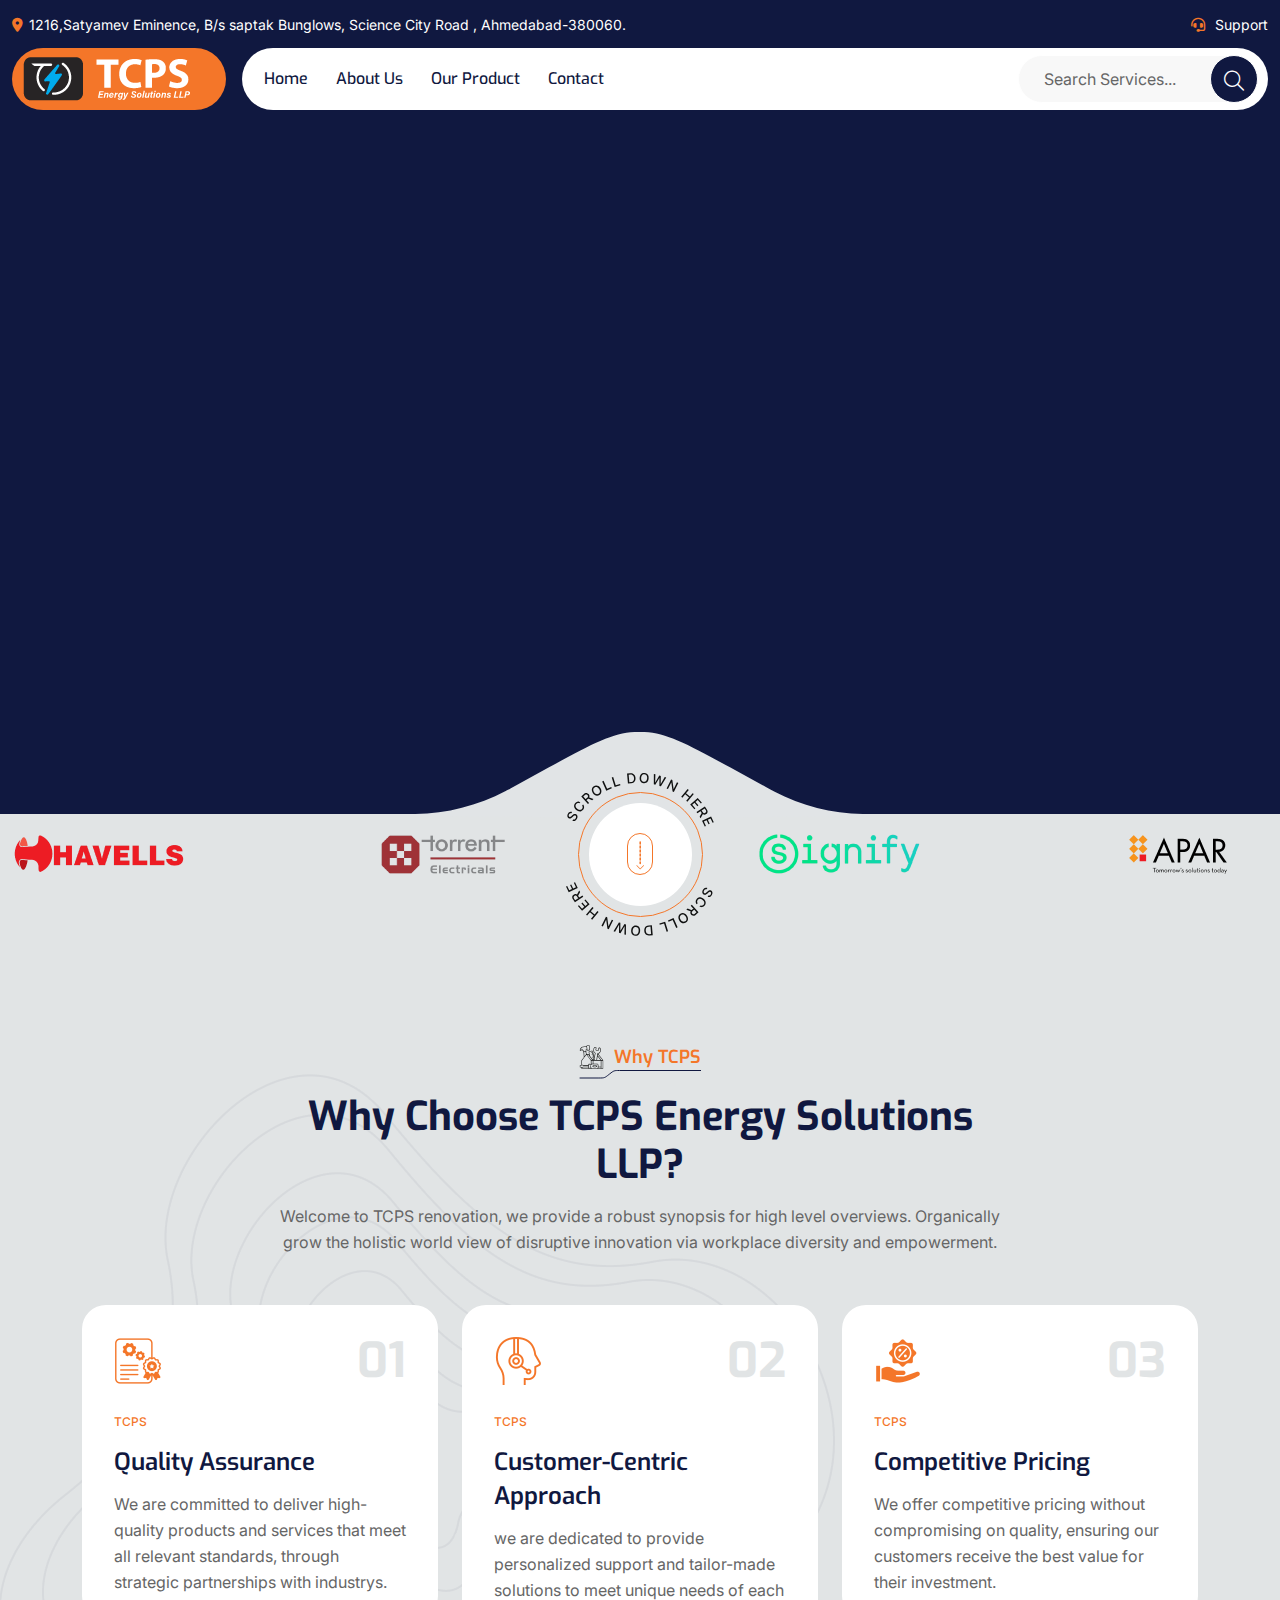
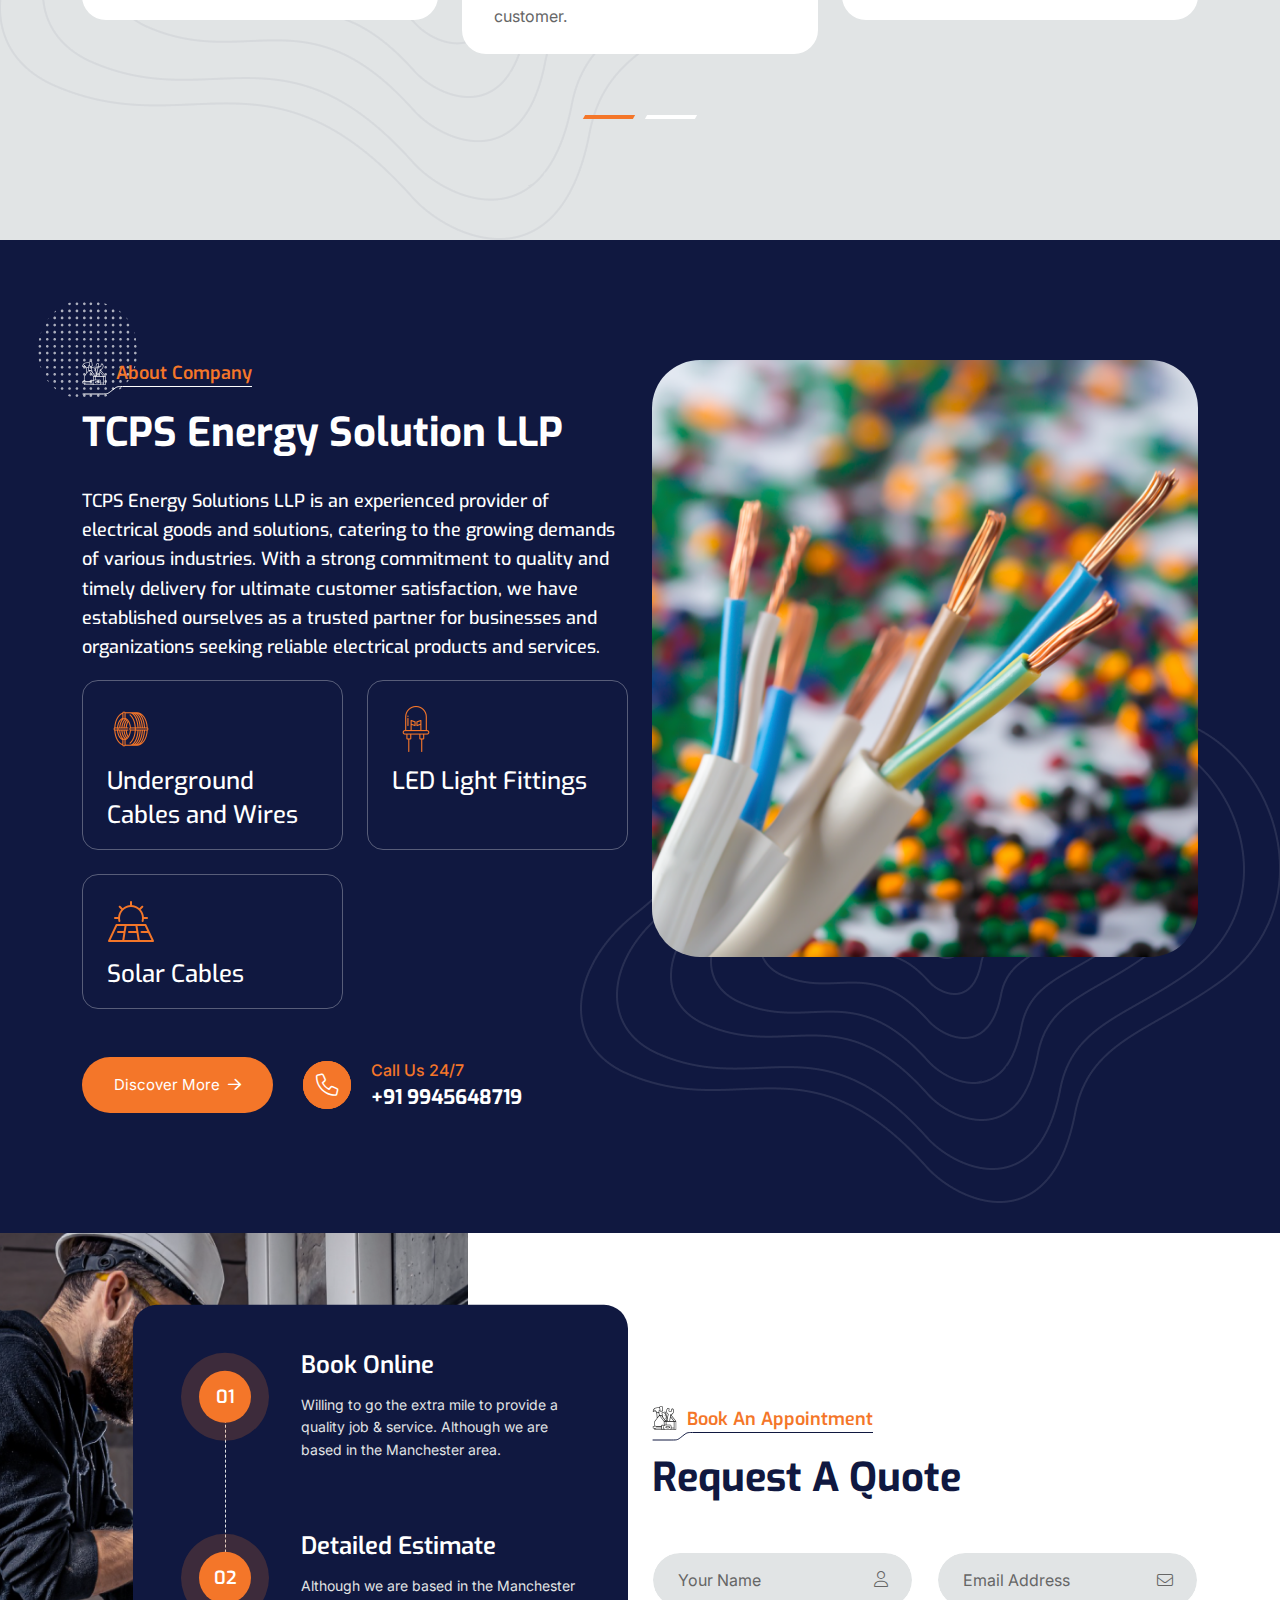
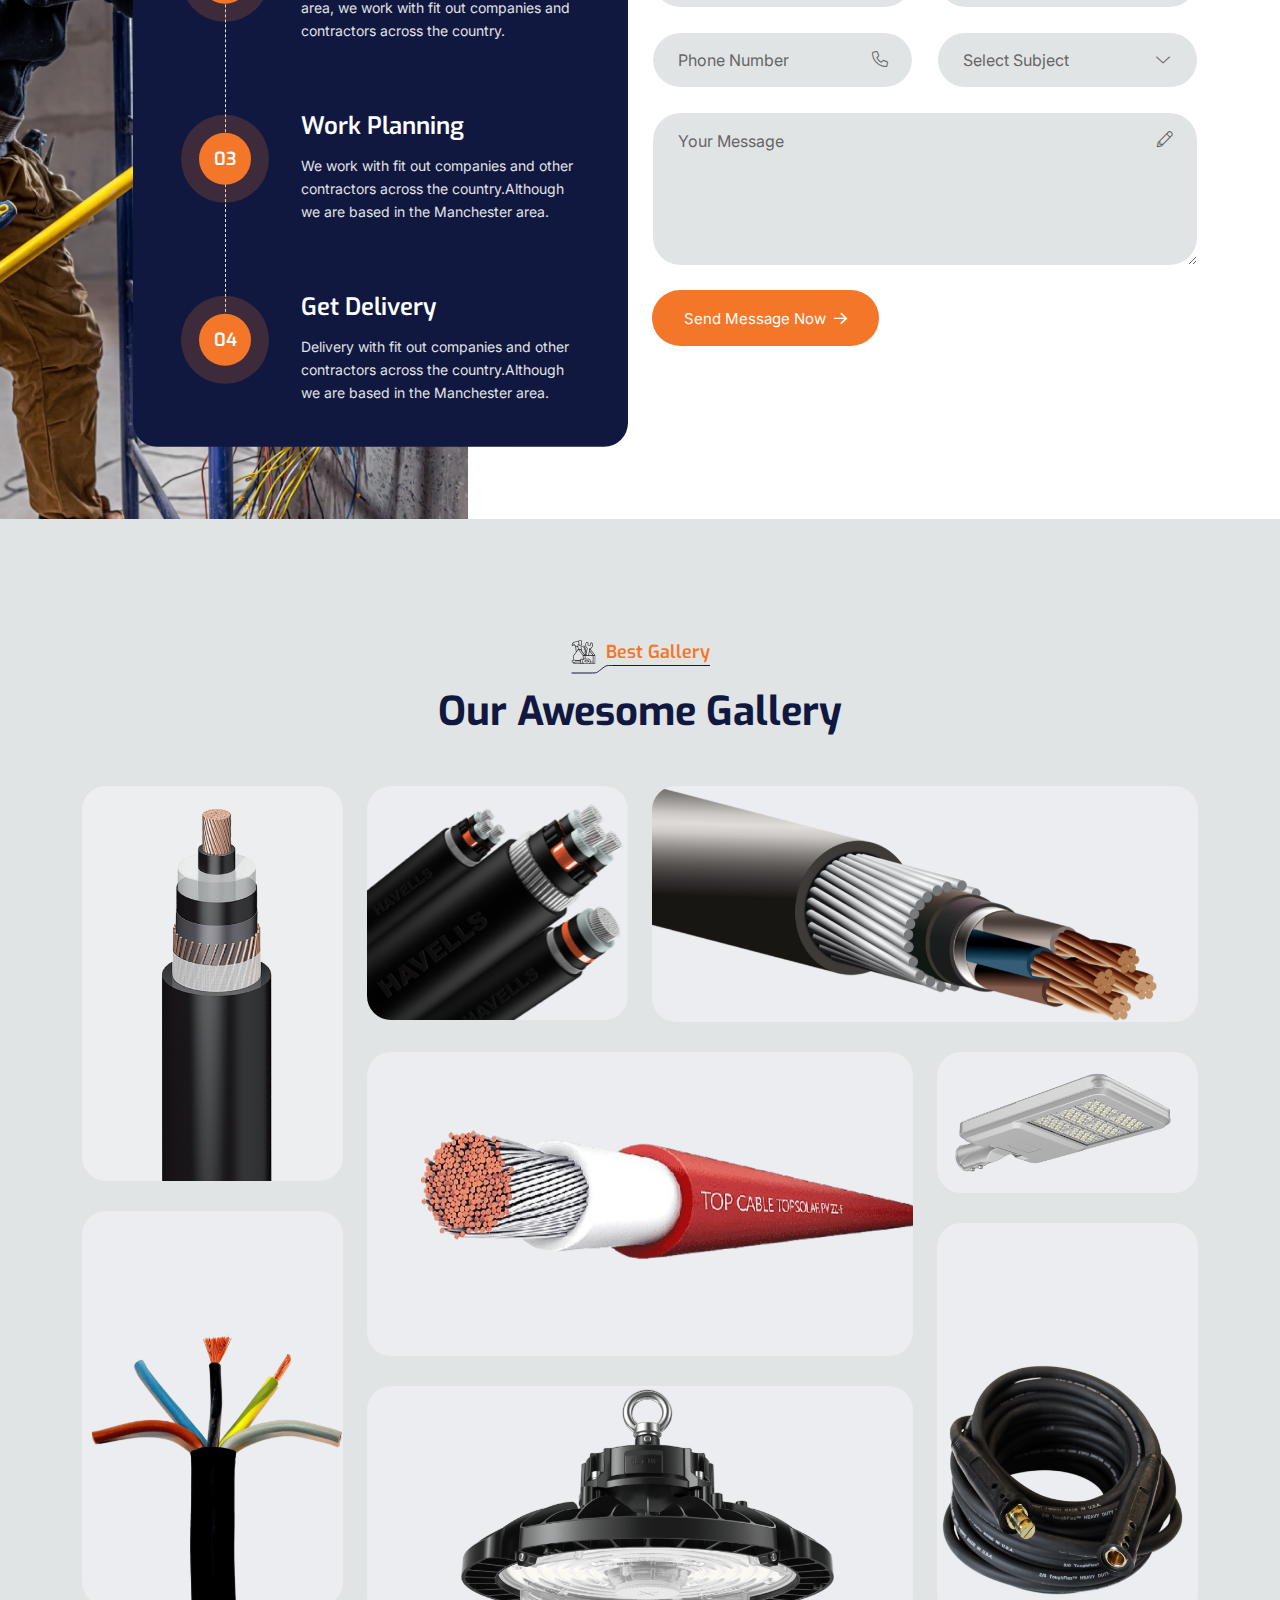
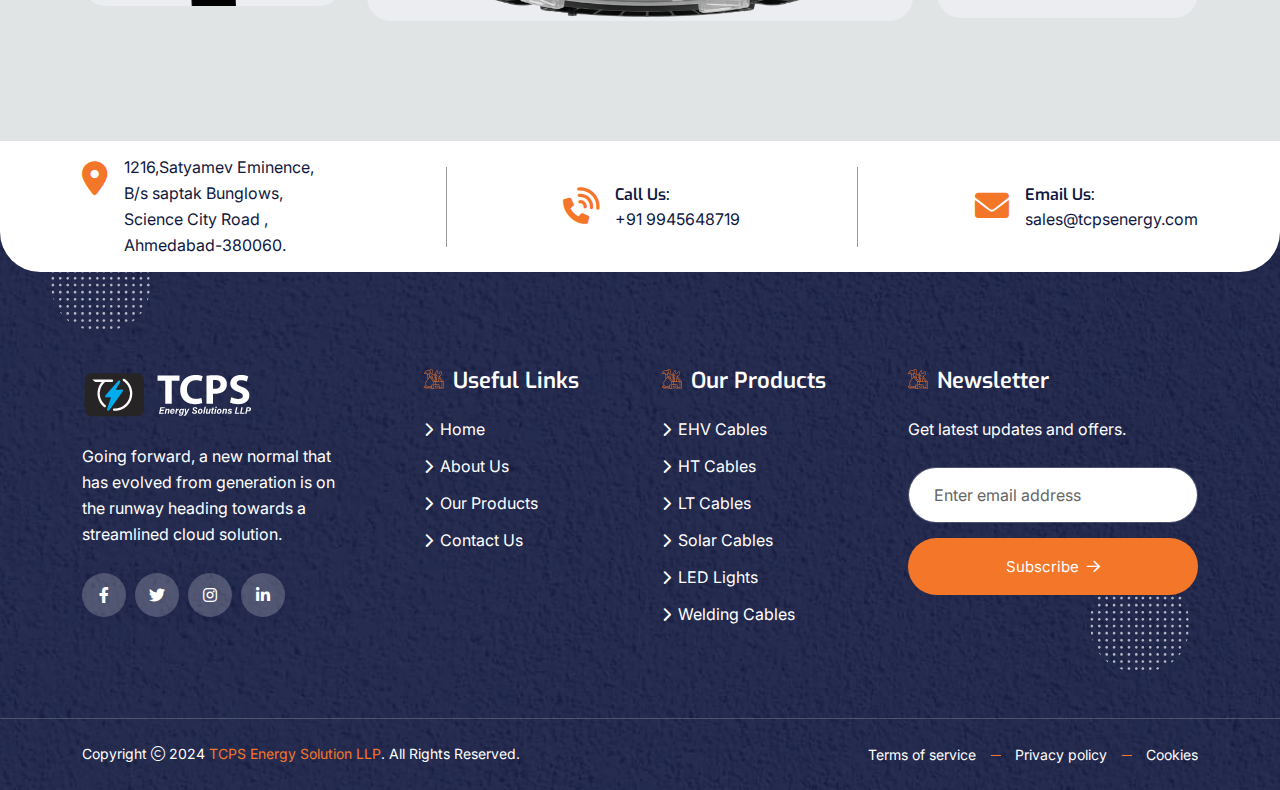
==== commit 44b9fb10: "init" ====
--- a/index.html
+++ b/index.html
@@ -1,13 +1,12 @@
 <!doctype html>
 <html class="no-js" lang="zxx">
-
 <head>
     <meta charset="utf-8">
     <meta http-equiv="x-ua-compatible" content="ie=edge">
     <title>TCPS - Energy Solution LLP</title>
     <meta name="author" content="TCPS">
-    <meta name="description" content="TCPS - Handyman Multipurpose Repairing Services HTML Template">
-    <meta name="keywords" content="TCPS - Handyman Multipurpose Repairing Services HTML Template">
+    <meta name="description" content="TCPS - Energy Solution LLP">
+    <meta name="keywords" content="TCPS - Energy Solution LLP">
     <meta name="robots" content="INDEX,FOLLOW">
     <meta name="viewport" content="width=device-width,initial-scale=1,shrink-to-fit=no">
     <link rel="apple-touch-icon" sizes="57x57" href="assets/img/favicon.png">
@@ -29,8 +28,7 @@
     <meta name="theme-color" content="#ffffff">
     <link rel="preconnect" href="https://fonts.googleapis.com/">
     <link rel="preconnect" href="https://fonts.gstatic.com/" crossorigin>
-    <link
-        href="https://fonts.googleapis.com/css2?family=Exo:ital,wght@0,100..900;1,100..900&amp;family=Inter:wght@100..900&amp;display=swap"
+    <link href="https://fonts.googleapis.com/css2?family=Exo:ital,wght@0,100..900;1,100..900&amp;family=Inter:wght@100..900&amp;display=swap"
         rel="stylesheet">
     <link rel="stylesheet" href="assets/css/app.min.css">
     <link rel="stylesheet" href="assets/css/fontawesome.min.css">
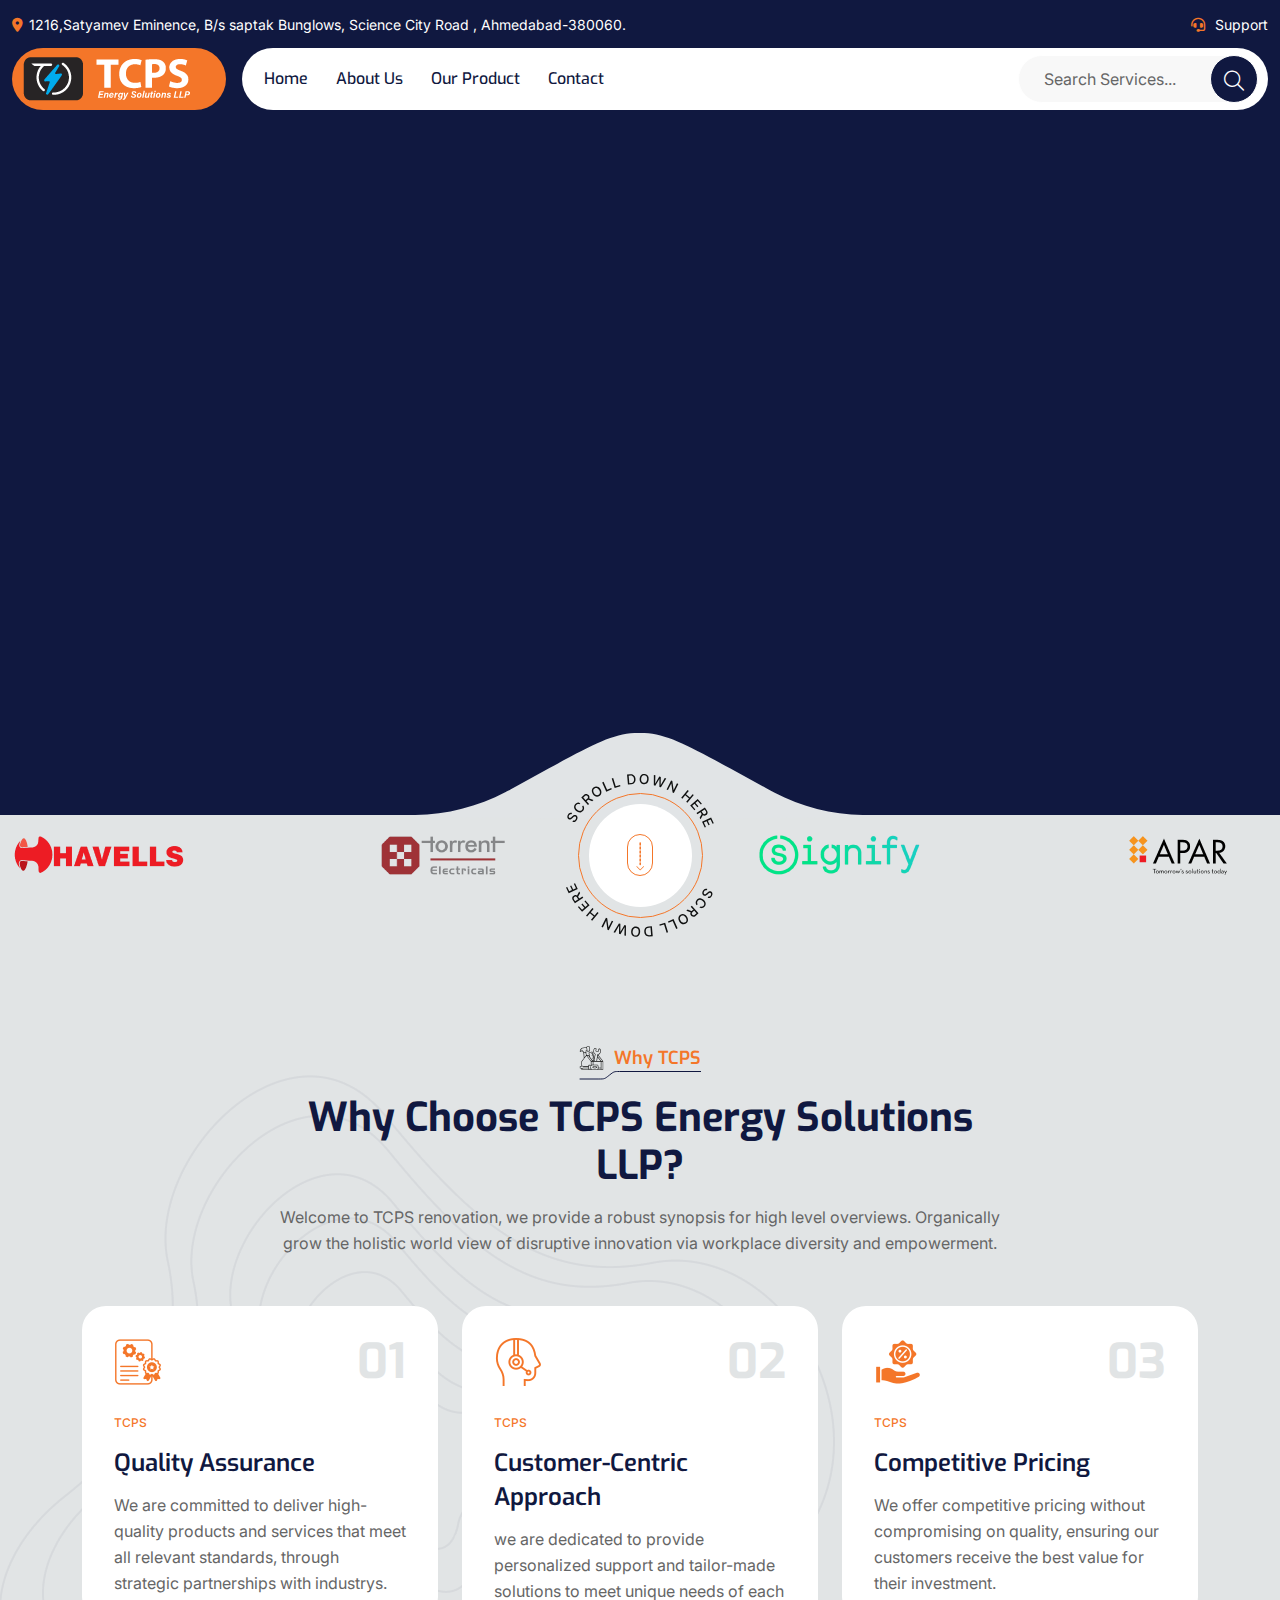
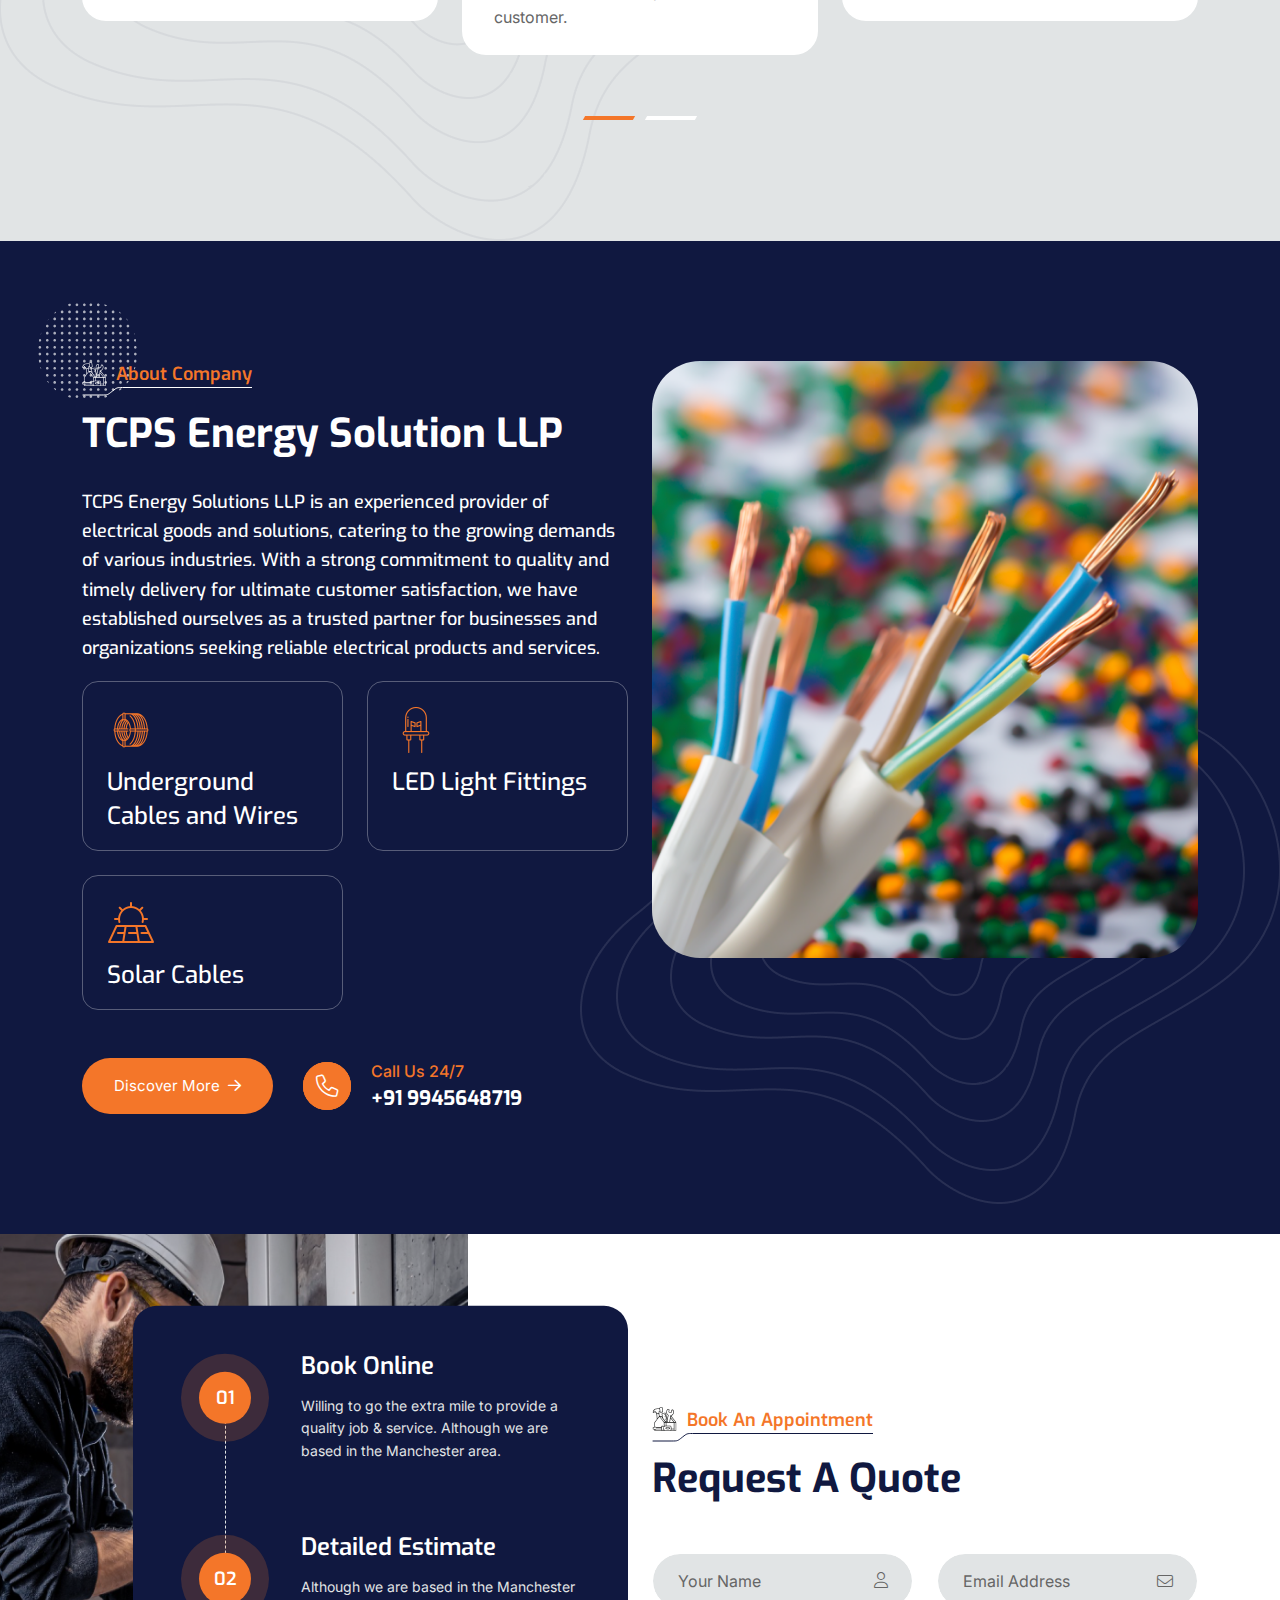
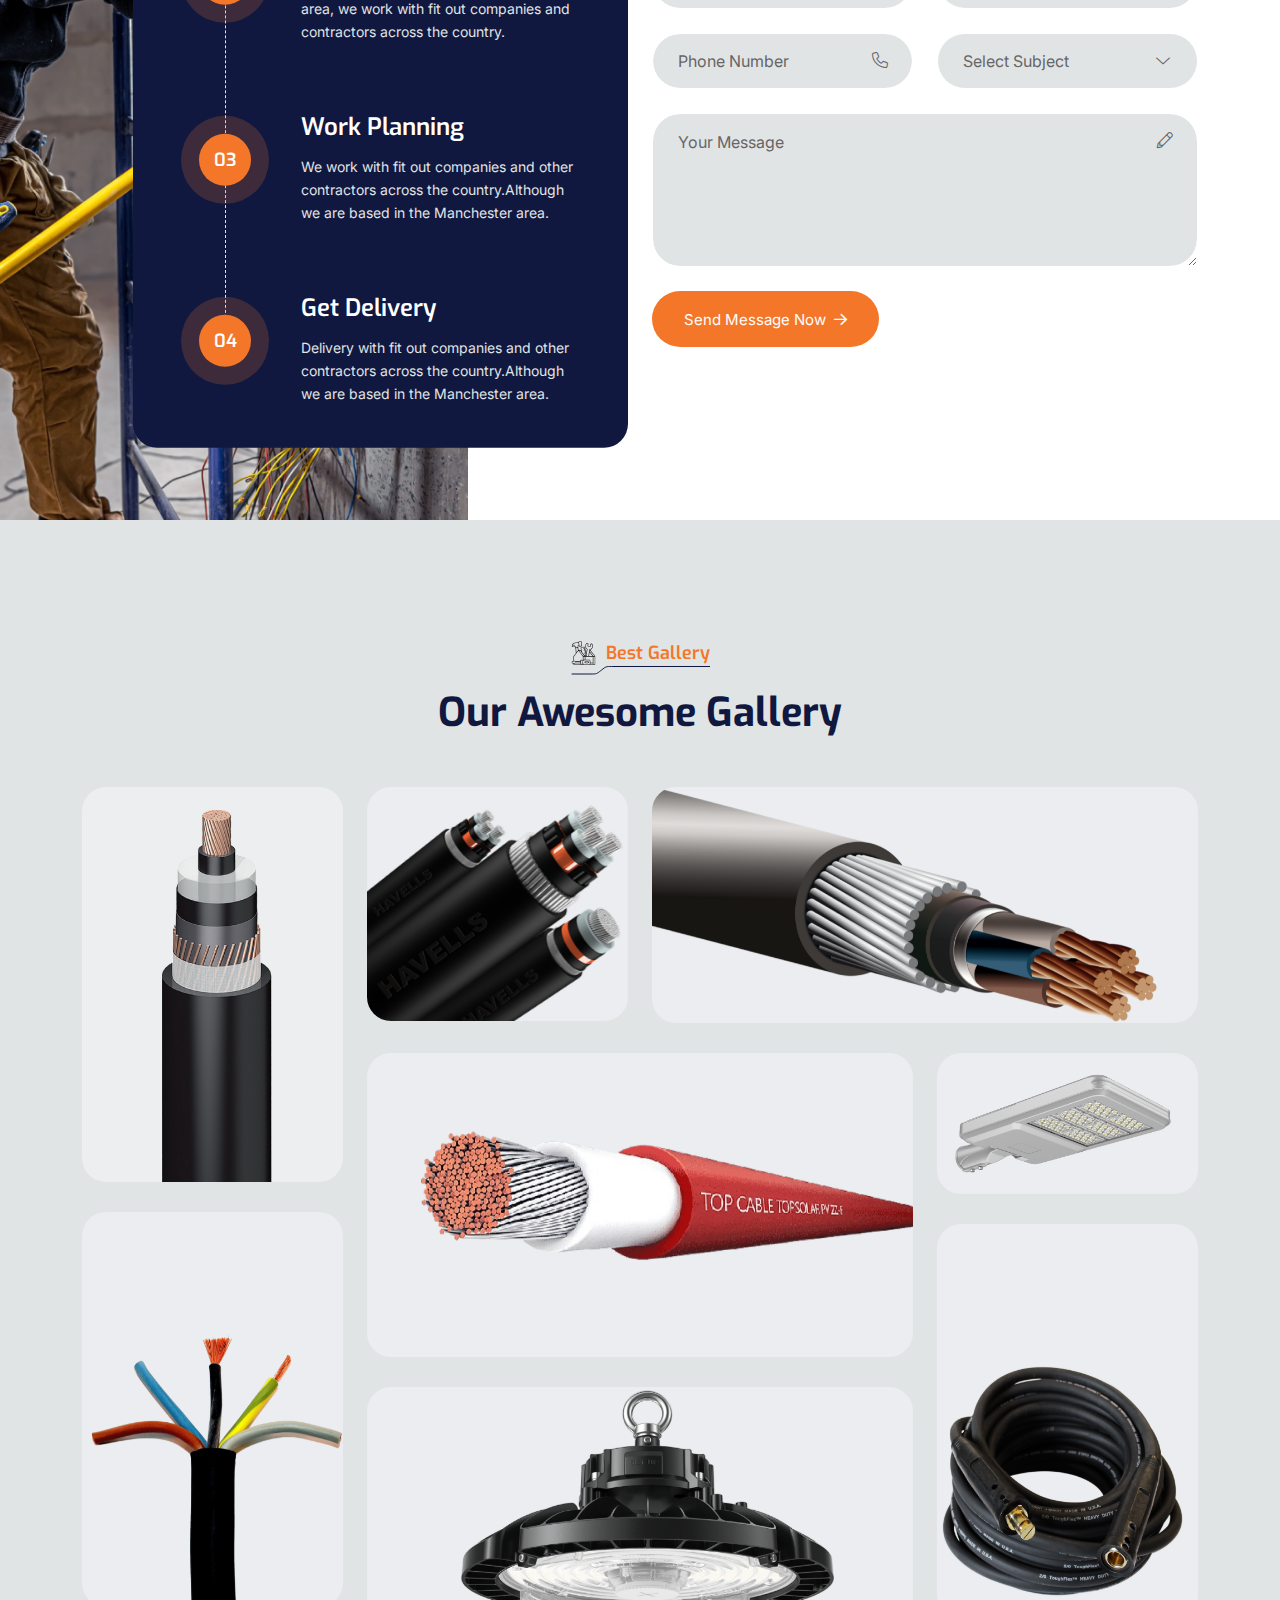
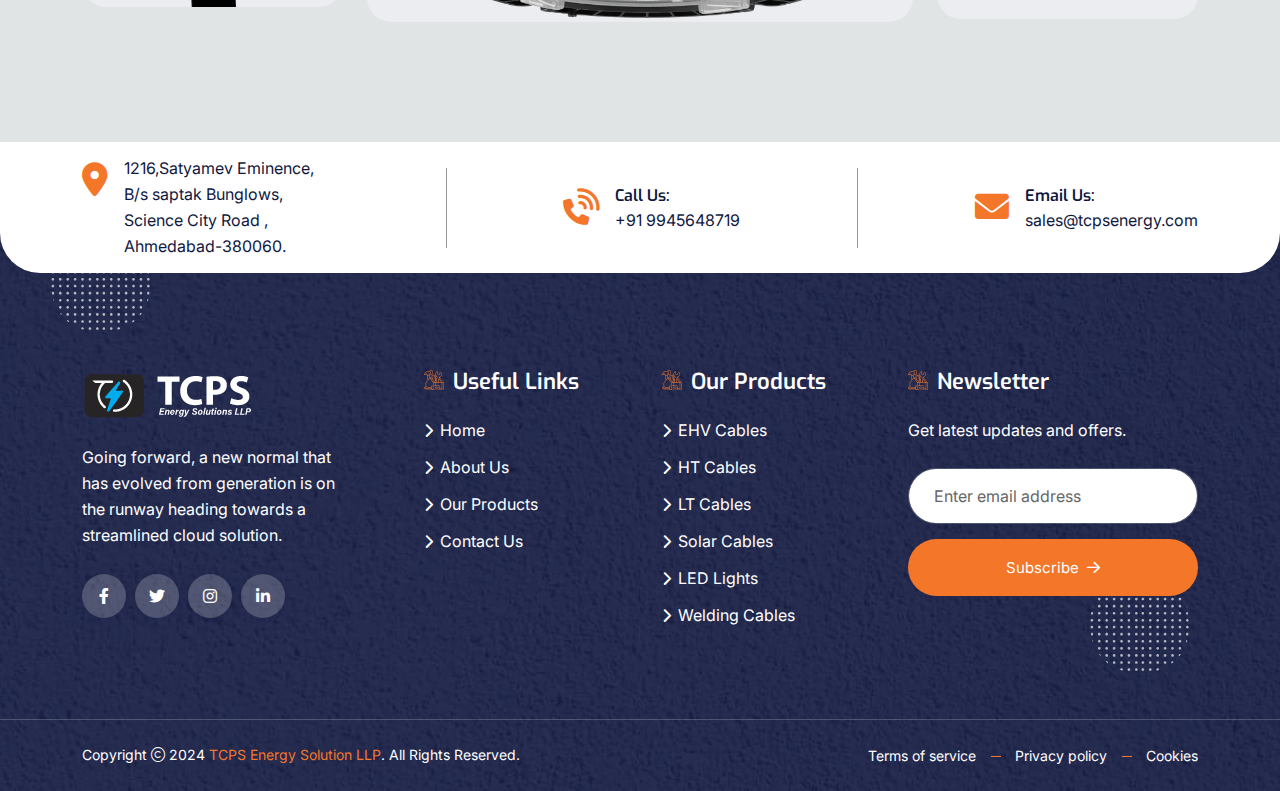
==== commit 5a9a2b7c: "new init" ====
--- a/index.html
+++ b/index.html
@@ -1,5 +1,6 @@
 <!doctype html>
 <html class="no-js" lang="zxx">
+
 <head>
     <meta charset="utf-8">
     <meta http-equiv="x-ua-compatible" content="ie=edge">
@@ -28,7 +29,8 @@
     <meta name="theme-color" content="#ffffff">
     <link rel="preconnect" href="https://fonts.googleapis.com/">
     <link rel="preconnect" href="https://fonts.gstatic.com/" crossorigin>
-    <link href="https://fonts.googleapis.com/css2?family=Exo:ital,wght@0,100..900;1,100..900&amp;family=Inter:wght@100..900&amp;display=swap"
+    <link
+        href="https://fonts.googleapis.com/css2?family=Exo:ital,wght@0,100..900;1,100..900&amp;family=Inter:wght@100..900&amp;display=swap"
         rel="stylesheet">
     <link rel="stylesheet" href="assets/css/app.min.css">
     <link rel="stylesheet" href="assets/css/fontawesome.min.css">
@@ -66,8 +68,8 @@
                         <div class="header-links">
                             <ul>
                                 <li><i class="fas fa-location-dot"></i>1216,Satyamev Eminence, B/s saptak Bunglows,
-                                    Science City Road , Ahmedabad-380060.</li>
-
+                                    Science City Road , Ahmedabad-380060.
+                                </li>
                             </ul>
                         </div>
                     </div>
@@ -1299,4 +1301,5 @@
     <script src="assets/js/app.min.js"></script>
     <script src="assets/js/main.js"></script>
 </body>
+
 </html>